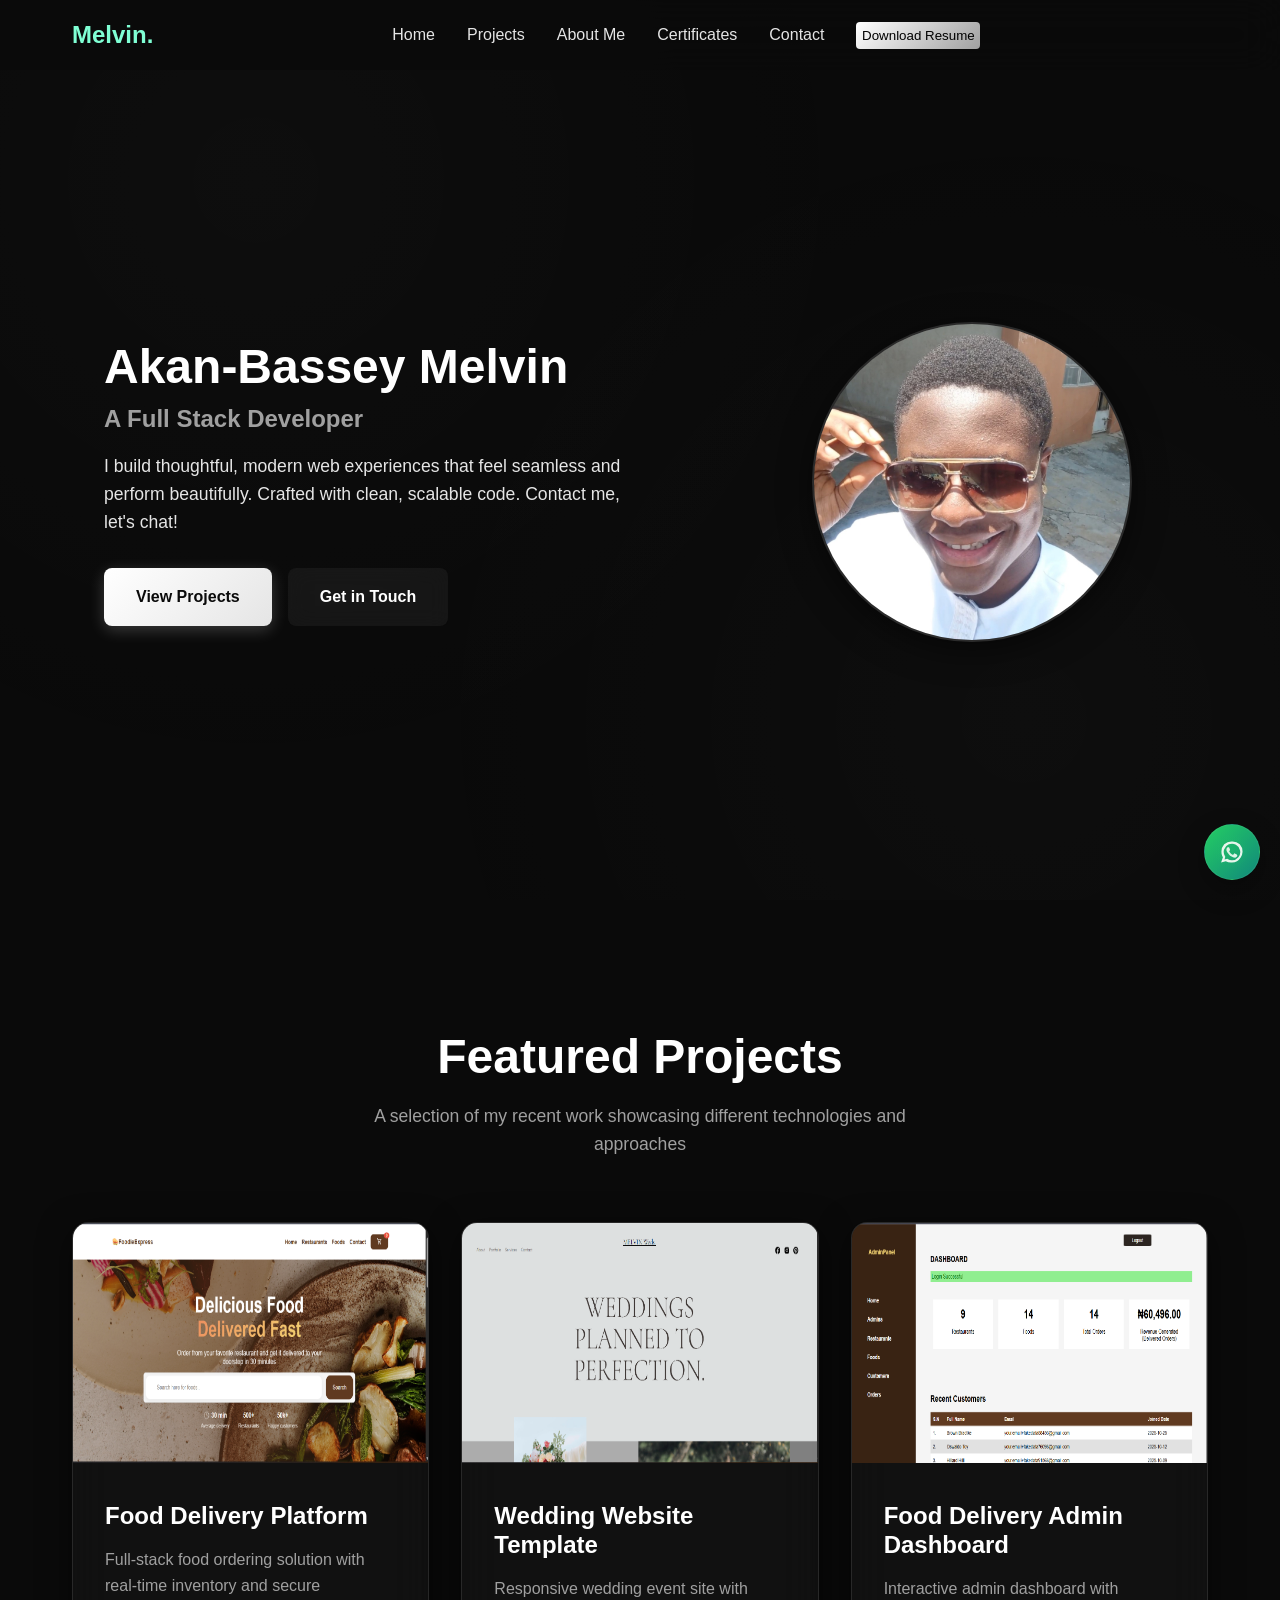
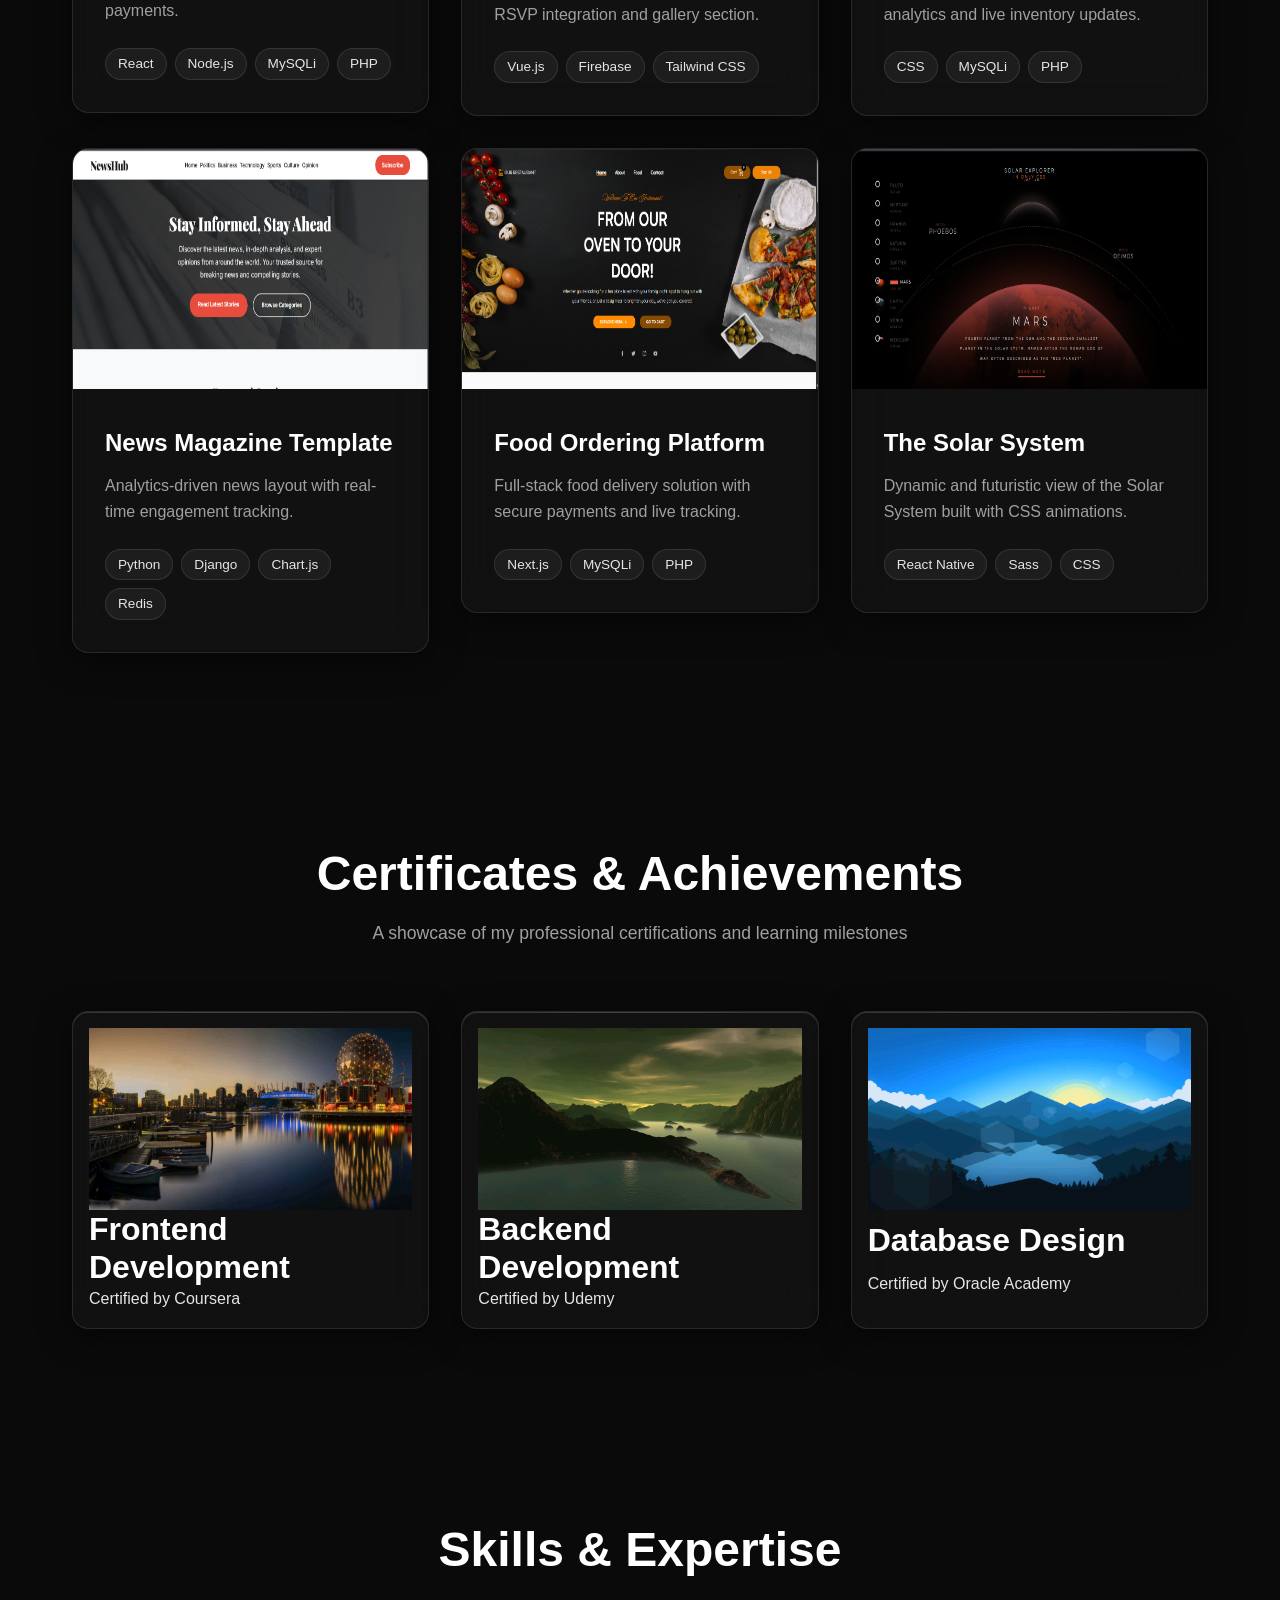
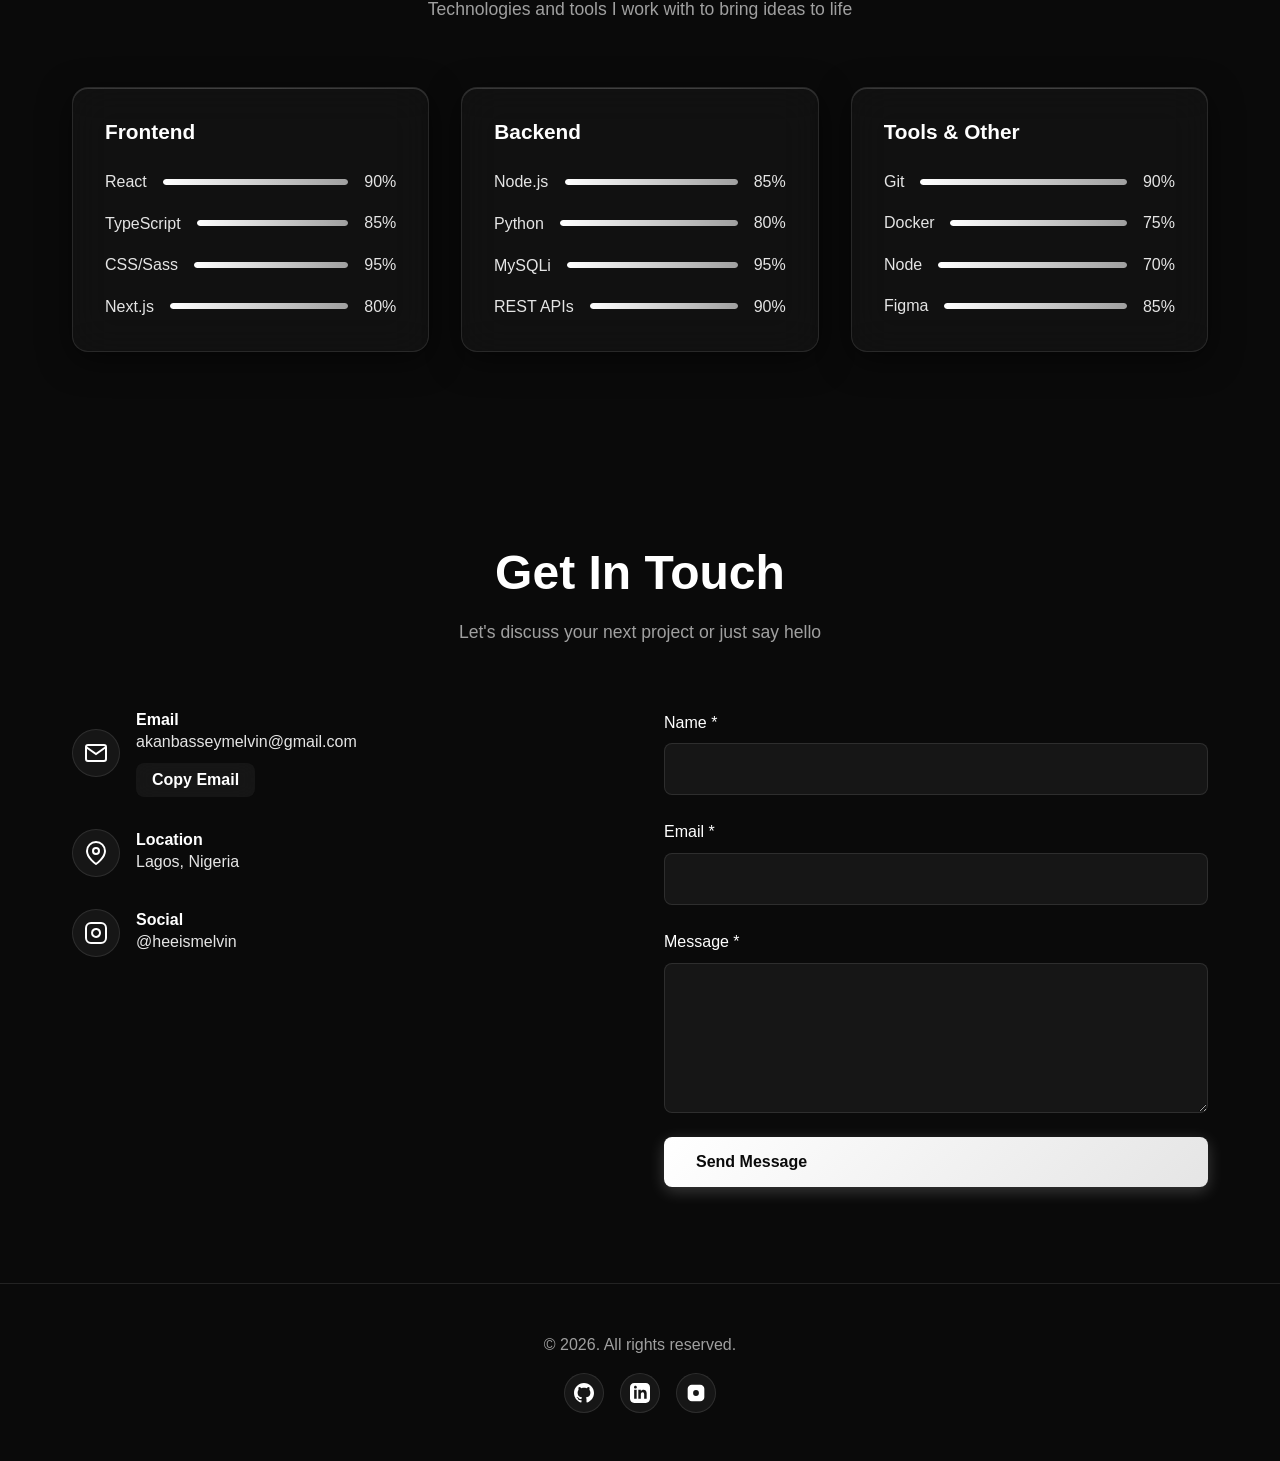
==== index.html @ b6417e21 "Add files via upload" ====
<!DOCTYPE html>
<html lang="en">
  <head>
    <meta charset="UTF-8" />
    <meta name="viewport" content="width=device-width, initial-scale=1.0" />
    <meta
      name="description"
      content="Portfolio of a creative developer specializing in modern web applications and user experiences"
    />
    <meta name="author" content="Your Name" />
    <title>Akan-Bassey Melvin - Portfolio</title>

    <link rel="shortcut icon" href="1761050801765.jpg" type="image/x-icon">
    <!-- SEO Meta Tags -->
    <meta property="og:title" content="Your Name - Portfolio" />
    <meta
      property="og:description"
      content="Portfolio of a creative developer specializing in modern web applications"
    />
    <meta property="og:type" content="website" />

    <!-- JSON-LD Structured Data -->
    <script type="application/ld+json">
      {
        "@context": "https://schema.org",
        "@type": "Person",
        "name": "Your Name",
        "jobTitle": "Full Stack Developer",
        "url": "",
        "sameAs": []
      }
    </script>
    <link rel="stylesheet" href="style.css" />
  </head>
  <body>
    <!-- ==================== HEADER ==================== -->
<header role="banner">
  <nav class="container" role="navigation" aria-label="Main navigation">
    <div class="logo">
      <span><a href="index.html">Melvin.</a></span>
    </div>

    <!-- Hamburger Icon -->
    <div class="hamburger" id="hamburger">
      <span></span>
      <span></span>
      <span></span>
    </div>

    <!-- Navigation Links -->
    <ul class="nav-links" id="navLinks">
      <li><a href="#home">Home</a></li>
      <li><a href="#projects">Projects</a></li>
      <li><a href="about-me.html">About Me</a></li>
      <li><a href="#certificates">Certificates</a></li>
      <li><a href="#contact">Contact</a></li>
      <li><button class="btn-resume">Download Resume</button></li>
    </ul>

    <!-- Overlay -->
    <div class="overlay" id="overlay"></div>
  </nav>
</header>

<!-- WhatsApp floating button -->
<a
  id="whatsapp-button"
  class="whatsapp-fab"
  href="https://wa.me/09018232175?text=Hello%20Mel!%20I%20found%20your%20portfolio%20and%20would%20like%20to%20chat."
  target="_blank"
  rel="noopener noreferrer"
  aria-label="Open WhatsApp chat"
>
  <!-- Inline WhatsApp SVG (keeps styling predictable) -->
  <svg viewBox="0 0 24 24" width="22" height="22" aria-hidden="true" focusable="false">
    <path fill="currentColor" d="M20.5 3.5A11.9 11.9 0 0012 .5 11.9 11.9 0 003.5 3.5 11.9 11.9 0 00.5 12c0 2.1.55 4.05 1.6 5.8L.1 23.5l5.1-1.35A11.9 11.9 0 0012 23.5a11.9 11.9 0 009.5-5.5A11.9 11.9 0 0023.5 12 11.9 11.9 0 0020.5 3.5zM12 21a9 9 0 01-4.75-1.34l-.34-.2-3.03.8.8-2.95-.2-.34A9 9 0 1112 21zm5.17-6.5c-.29-.15-1.73-.86-2-.96-.27-.1-.47-.15-.67.15-.2.29-.77.96-.95 1.16-.17.2-.34.22-.63.07-.29-.15-1.21-.45-2.3-1.4-.85-.76-1.43-1.7-1.6-1.99-.17-.29-.02-.44.13-.59.13-.13.29-.34.44-.51.14-.17.19-.29.29-.48.1-.19.03-.37-.02-.52-.05-.15-.67-1.62-.92-2.22-.24-.57-.48-.49-.67-.5l-.57-.01c-.19 0-.5.07-.77.37-.27.3-1.04 1.02-1.04 2.48 0 1.46 1.06 2.88 1.2 3.08.14.2 2.06 3.34 4.99 4.68 2.93 1.33 2.93.89 3.46.83.53-.06 1.73-.7 1.98-1.38.25-.68.25-1.26.18-1.38-.07-.12-.27-.19-.57-.34z"/>
  </svg>
</a>


<!-- ==================== STYLES ==================== -->


<!-- ==================== SCRIPT ==================== -->



    <!-- ==================== HERO SECTION ==================== -->
    <section id="home" class="hero">
      <div class="container">
        <div class="hero-content">
          <div class="hero-text">
            <h2>Akan-Bassey Melvin</h2>

            <!-- Animated multiple job titles -->
            <div class="tagline-box">
              <h2 class="tagline active">A Full Stack Developer</h2>
              <h2 class="tagline">A Frontend Engineer</h2>
              <h2 class="tagline">A UI/UX Designer</h2>
              <h2 class="tagline">A Tech Enthusiast</span>
            </div>

            <p>
              I build thoughtful, modern web experiences that feel seamless and perform beautifully. Crafted with clean, scalable code. Contact me, let's chat!
            </p>
            <div class="hero-cta">
              <a href="#projects" class="btn btn-primary">View Projects</a>
              <a href="#contact" class="btn btn-secondary">Get in Touch</a>
            </div>
          </div>

          <div class="hero-avatar">
            <div class="avatar-wrapper">
              <!-- Avatar placeholder SVG -->
              <img src="1761050801765.jpg" alt="">
            </div>
          </div>
        </div>
      </div>
    </section>

    <!-- ==================== PROJECTS SECTION ==================== -->
    <!-- ==================== PROJECTS SECTION ==================== -->
<section id="projects">
  <div class="container">
    <div class="section-header">
      <h2>Featured Projects</h2>
      <p>
        A selection of my recent work showcasing different technologies and approaches
      </p>
    </div>

    <div class="projects-grid">
      <!-- PROJECT 1 -->
      <a href="project.html?id=0" class="project-card-link">
        <div class="project-card glass-panel" data-project="0">
          <img src="pic/Screenshot (10).png" alt="Food Delivery Platform" />
          <div class="project-data">
            <h3>Food Delivery Platform</h3>
            <p>Full-stack food ordering solution with real-time inventory and secure payments.</p>
            <div class="project-tags">
              <span class="tag">React</span>
              <span class="tag">Node.js</span>
              <span class="tag">MySQLi</span>
              <span class="tag">PHP</span>
            </div>
          </div>
        </div>
      </a>

      <!-- PROJECT 2 -->
      <a href="project.html?id=1" class="project-card-link">
        <div class="project-card glass-panel" data-project="1">
          <img src="pic/Screenshot (13).png" alt="Wedding Website Template" />
          <div class="project-data">
            <h3>Wedding Website Template</h3>
            <p>Responsive wedding event site with RSVP integration and gallery section.</p>
            <div class="project-tags">
              <span class="tag">Vue.js</span>
              <span class="tag">Firebase</span>
              <span class="tag">Tailwind CSS</span>
            </div>
          </div>
          </div>
      </a>

      <!-- PROJECT 3 -->
      <a href="project.html?id=2" class="project-card-link">
        <div class="project-card glass-panel" data-project="2">
          <img src="pic/Screenshot (11).png" alt="Admin Dashboard" />
          <div class="project-data">
            <h3>Food Delivery Admin Dashboard</h3>
            <p>Interactive admin dashboard with analytics and live inventory updates.</p>
            <div class="project-tags">
              <span class="tag">CSS</span>
              <span class="tag">MySQLi</span>
              <span class="tag">PHP</span>
            </div>
          </div>
          </div>
      </a>

      <!-- PROJECT 4 -->
      <a href="project.html?id=3" class="project-card-link">
        <div class="project-card glass-panel" data-project="3">
          <img src="pic/Screenshot (12).png" alt="News Update Template" />
          <div class="project-data">
            <h3>News Magazine Template</h3>
            <p>Analytics-driven news layout with real-time engagement tracking.</p>
            <div class="project-tags">
              <span class="tag">Python</span>
              <span class="tag">Django</span>
              <span class="tag">Chart.js</span>
              <span class="tag">Redis</span>
            </div>
          </div>
          </div>
      </a>

      <!-- PROJECT 5 -->
      <a href="project.html?id=4" class="project-card-link">
        <div class="project-card glass-panel" data-project="4">
          <img src="pic/Screenshot (14).png" alt="Food Ordering Platform" />
          <div class="project-data">
            <h3>Food Ordering Platform</h3>
            <p>Full-stack food delivery solution with secure payments and live tracking.</p>
            <div class="project-tags">
              <span class="tag">Next.js</span>
              <span class="tag">MySQLi</span>
              <span class="tag">PHP</span>
            </div>
          </div>
          </div>
      </a>

      <!-- PROJECT 6 -->
      <a href="project.html?id=5" class="project-card-link">
        <div class="project-card glass-panel" data-project="5">
          <img src="pic/Screenshot (15).png" alt="The Solar System" />
          <div class="project-data">
            <h3>The Solar System</h3>
            <p>Dynamic and futuristic view of the Solar System built with CSS animations.</p>
            <div class="project-tags">
              <span class="tag">React Native</span>
              <span class="tag">Sass</span>
              <span class="tag">CSS</span>
            </div>
          </div>
        </div>
      </a>
    </div>
  </div>
</section>


<!-- ==================== CERTIFICATES SECTION ==================== -->
<section id="certificates">
  <div class="container">
    <div class="section-header">
      <h2>Certificates & Achievements</h2>
      <p>A showcase of my professional certifications and learning milestones</p>
    </div>

    <div class="certificates-grid">
      <!-- CERTIFICATE 1 -->
      <div class="certificate-card glass-panel">
        <img src="pic/8k-background-8ouj14dy27rdjdvf.jpg" alt="Frontend Development Certificate" class="certificate-img" />
        <h3>Frontend Development</h3>
        <p>Certified by Coursera</p>
      </div>

      <!-- CERTIFICATE 2 -->
      <div class="certificate-card glass-panel">
        <img src="pic/8k-background-xqkybqtgyfynj35s.jpg" alt="Backend Development Certificate" class="certificate-img" />
        <h3>Backend Development</h3>
        <p>Certified by Udemy</p>
      </div>

      <!-- CERTIFICATE 3 -->
      <div class="certificate-card glass-panel">
        <img src="pic/8k-minimalist-0l0ayss0kvg62rs1.jpg" alt="Database Design Certificate" class="certificate-img" />
        <h3>Database Design</h3>
        <p>Certified by Oracle Academy</p>
      </div>
    </div>
  </div>

  <!-- ==================== IMAGE MODAL ==================== -->
  <div id="certificate-modal" class="modal">
    <span class="close">&times;</span>
    <img class="modal-content" id="modal-img" />
  </div>
</section>


    <!-- ==================== SKILLS SECTION ==================== -->
    <section id="skills">
      <div class="container">
        <div class="section-header">
          <h2>Skills & Expertise</h2>
          <p>Technologies and tools I work with to bring ideas to life</p>
        </div>
        <div class="skills-grid">
          <!-- SKILLS DATA: Update these categories and items -->

          <div class="skill-category glass-panel">
            <h3>Frontend</h3>
            <div class="skill-list">
              <div class="skill-item">
                <span>React</span>
                <div class="skill-bar">
                  <div class="skill-progress" data-width="90"></div>
                </div>
                <span>90%</span>
              </div>
              <div class="skill-item">
                <span>TypeScript</span>
                <div class="skill-bar">
                  <div class="skill-progress" data-width="85"></div>
                </div>
                <span>85%</span>
              </div>
              <div class="skill-item">
                <span>CSS/Sass</span>
                <div class="skill-bar">
                  <div class="skill-progress" data-width="95"></div>
                </div>
                <span>95%</span>
              </div>
              <div class="skill-item">
                <span>Next.js</span>
                <div class="skill-bar">
                  <div class="skill-progress" data-width="80"></div>
                </div>
                <span>80%</span>
              </div>
            </div>
          </div>

          <div class="skill-category glass-panel">
            <h3>Backend</h3>
            <div class="skill-list">
              <div class="skill-item">
                <span>Node.js</span>
                <div class="skill-bar">
                  <div class="skill-progress" data-width="85"></div>
                </div>
                <span>85%</span>
              </div>
              <div class="skill-item">
                <span>Python</span>
                <div class="skill-bar">
                  <div class="skill-progress" data-width="80"></div>
                </div>
                <span>80%</span>
              </div>
              <div class="skill-item">
                <span>MySQLi</span>
                <div class="skill-bar">
                  <div class="skill-progress" data-width="95"></div>
                </div>
                <span>95%</span>
              </div>
              <div class="skill-item">
                <span>REST APIs</span>
                <div class="skill-bar">
                  <div class="skill-progress" data-width="90"></div>
                </div>
                <span>90%</span>
              </div>
            </div>
          </div>

          <div class="skill-category glass-panel">
            <h3>Tools & Other</h3>
            <div class="skill-list">
              <div class="skill-item">
                <span>Git</span>
                <div class="skill-bar">
                  <div class="skill-progress" data-width="90"></div>
                </div>
                <span>90%</span>
              </div>
              <div class="skill-item">
                <span>Docker</span>
                <div class="skill-bar">
                  <div class="skill-progress" data-width="75"></div>
                </div>
                <span>75%</span>
              </div>
              <div class="skill-item">
                <span>Node</span>
                <div class="skill-bar">
                  <div class="skill-progress" data-width="70"></div>
                </div>
                <span>70%</span>
              </div>
              <div class="skill-item">
                <span>Figma</span>
                <div class="skill-bar">
                  <div class="skill-progress" data-width="85"></div>
                </div>
                <span>85%</span>
              </div>
            </div>
          </div>
        </div>
      </div>
    </section>

    <!-- ==================== CONTACT SECTION ==================== -->
    <section id="contact">
      <div class="container">
        <div class="section-header">
          <h2>Get In Touch</h2>
          <p>Let's discuss your next project or just say hello</p>
        </div>
        <div class="contact-wrapper">
          <div class="contact-info">
            <div class="contact-item">
              <div class="contact-icon">
                <svg
                  width="24"
                  height="24"
                  viewBox="0 0 24 24"
                  fill="none"
                  stroke="white"
                  stroke-width="2"
                >
                  <path
                    d="M4 4h16c1.1 0 2 .9 2 2v12c0 1.1-.9 2-2 2H4c-1.1 0-2-.9-2-2V6c0-1.1.9-2 2-2z"
                  ></path>
                  <polyline points="22,6 12,13 2,6"></polyline>
                </svg>
              </div>
              <div>
                <h4>Email</h4>
                <p id="emailDisplay">akanbasseymelvin@gmail.com</p>
                <button
                  class="btn btn-secondary"
                  onclick="copyEmail()"
                  style="margin-top: 0.5rem; padding: 0.5rem 1rem"
                >
                  Copy Email
                </button>
              </div>
            </div>

            <div class="contact-item">
              <div class="contact-icon">
                <svg
                  width="24"
                  height="24"
                  viewBox="0 0 24 24"
                  fill="none"
                  stroke="white"
                  stroke-width="2"
                >
                  <path
                    d="M21 10c0 7-9 13-9 13s-9-6-9-13a9 9 0 0 1 18 0z"
                  ></path>
                  <circle cx="12" cy="10" r="3"></circle>
                </svg>
              </div>
              <div>
                <h4>Location</h4>
                <p>Lagos, Nigeria</p>
              </div>
            </div>

            <div class="contact-item">
              <div class="contact-icon">
                <svg
                  width="24"
                  height="24"
                  viewBox="0 0 24 24"
                  fill="none"
                  stroke="white"
                  stroke-width="2"
                >
                  <rect x="2" y="2" width="20" height="20" rx="5" ry="5"></rect>
                  <path
                    d="M16 11.37A4 4 0 1 1 12.63 8 4 4 0 0 1 16 11.37z"
                  ></path>
                  <line x1="17.5" y1="6.5" x2="17.51" y2="6.5"></line>
                </svg>
              </div>
              <a href="https://www.instagram.com/heeismelvin/">
                <div>
                <h4>Social</h4>
                <p>@heeismelvin</p>
              </div>
              </a>
              
            </div>
          </div>

          <form class="contact-form" id="contactForm" novalidate>
            <div class="form-group">
              <label for="name">Name *</label>
              <input
                type="text"
                id="name"
                name="name"
                required
                aria-required="true"
              />
              <span class="form-error">Please enter your name</span>
            </div>

            <div class="form-group">
              <label for="email">Email *</label>
              <input
                type="email"
                id="email"
                name="email"
                required
                aria-required="true"
              />
              <span class="form-error">Please enter a valid email</span>
            </div>

            <div class="form-group">
              <label for="message">Message *</label>
              <textarea
                id="message"
                name="message"
                required
                aria-required="true"
              ></textarea>
              <span class="form-error">Please enter a message</span>
            </div>

            <div class="form-success" id="formSuccess">
              Thank you for your message! I'll get back to you soon.
            </div>

            <button type="submit" class="btn btn-primary">Send Message</button>
          </form>
        </div>
      </div>
    </section>

    <!-- ==================== FOOTER ==================== -->
    <footer role="contentinfo">
      <div class="container">
        <p>
          &copy; <span id="currentYear"></span>. All rights reserved.
        </p>
        <ul class="social-links">
          <li>
            <a
              href="https://github.com/akanbasseymelvin"
              target="_blank"
              rel="noopener noreferrer"
              aria-label="GitHub"
            >
              <svg width="20" height="20" viewBox="0 0 24 24" fill="white">
                <path
                  d="M12 0c-6.626 0-12 5.373-12 12 0 5.302 3.438 9.8 8.207 11.387.599.111.793-.261.793-.577v-2.234c-3.338.726-4.033-1.416-4.033-1.416-.546-1.387-1.333-1.756-1.333-1.756-1.089-.745.083-.729.083-.729 1.205.084 1.839 1.237 1.839 1.237 1.07 1.834 2.807 1.304 3.492.997.107-.775.418-1.305.762-1.604-2.665-.305-5.467-1.334-5.467-5.931 0-1.311.469-2.381 1.236-3.221-.124-.303-.535-1.524.117-3.176 0 0 1.008-.322 3.301 1.23.957-.266 1.983-.399 3.003-.404 1.02.005 2.047.138 3.006.404 2.291-1.552 3.297-1.23 3.297-1.23.653 1.653.242 2.874.118 3.176.77.84 1.235 1.911 1.235 3.221 0 4.609-2.807 5.624-5.479 5.921.43.372.823 1.102.823 2.222v3.293c0 .319.192.694.801.576 4.765-1.589 8.199-6.086 8.199-11.386 0-6.627-5.373-12-12-12z"
                />
              </svg>
            </a>
          </li>
          <li>
            <a
              href="https://www.linkedin.com/in/melvin-akan-bassey-458873300/"
              target="_blank"
              rel="noopener noreferrer"
              aria-label="LinkedIn"
            >
              <svg width="20" height="20" viewBox="0 0 24 24" fill="white">
                <path
                  d="M19 0h-14c-2.761 0-5 2.239-5 5v14c0 2.761 2.239 5 5 5h14c2.762 0 5-2.239 5-5v-14c0-2.761-2.238-5-5-5zm-11 19h-3v-11h3v11zm-1.5-12.268c-.966 0-1.75-.79-1.75-1.764s.784-1.764 1.75-1.764 1.75.79 1.75 1.764-.783 1.764-1.75 1.764zm13.5 12.268h-3v-5.604c0-3.368-4-3.113-4 0v5.604h-3v-11h3v1.765c1.396-2.586 7-2.777 7 2.476v6.759z"
                />
              </svg>
            </a>
          </li>
          <li>
            <a
              href="https://www.instagram.com/heeismelvin/"
              target="_blank"
              rel="noopener noreferrer"
              aria-label="Twitter"
            >
              <svg width="20" height="20" viewBox="0 0 24 24" fill="white" xmlns="http://www.w3.org/2000/svg" aria-hidden="true" role="img">
  <path d="M7 2h10a5 5 0 015 5v10a5 5 0 01-5 5H7a5 5 0 01-5-5V7a5 5 0 015-5zm5 6.5a3.5 3.5 0 100 7 3.5 3.5 0 000-7zm4.75-3.25a.875.875 0 11-1.75 0 .875.875 0 011.75 0z"/>
</svg>

            </a>
          </li>
        </ul>
      </div>
    </footer>

    <script src="script.js"></script>

    <!--
  ============================================
  QA CHECKLIST
  ============================================
  
  ✓ Accessibility Testing:
    - [ ] Navigate entire site using only keyboard (Tab, Enter, Escape)
    - [ ] Verify all interactive elements have visible focus outlines
    - [ ] Test with screen reader (check aria attributes)
    - [ ] Verify color contrast meets WCAG standards
  
  ✓ Responsive Testing:
    - [ ] Test on desktop (1920px, 1440px, 1024px)
    - [ ] Test on tablet (768px, 820px)
    - [ ] Test on mobile (375px, 414px)
    - [ ] Verify all text is readable on small screens
    - [ ] Check that all buttons/links are tappable (min 44x44px)
  
  ✓ Functionality Testing:
    - [ ] Click all navigation links (smooth scroll works)
    - [ ] Open project modals (keyboard and mouse)
    - [ ] Close modals (X button, outside click, ESC key)
    - [ ] Submit contact form (with valid and invalid data)
    - [ ] Copy email button works
    - [ ] Verify no console errors
  
  ✓ Performance:
    - [ ] Page loads without external requests
    - [ ] No layout shift on load
    - [ ] Animations respect prefers-reduced-motion
  
  ============================================
  --></body>
</html>
---- style.css ----
/* ==================== CSS VARIABLES ==================== */
:root {
  --bg: #0a0a0a;
  --bg-elevated: #121212;
  --panel: rgba(255, 255, 255, 0.03);
  --panel-hover: rgba(255, 255, 255, 0.06);
  --white: #ffffff;
  --white-muted: #e5e5e5;
  --muted: #a0a0a0;
  --border: rgba(255, 255, 255, 0.1);
  --glass: rgba(255, 255, 255, 0.05);
  --gloss: rgba(255, 255, 255, 0.15);
  --shadow: rgba(0, 0, 0, 0.5);
  --radius: 16px;
  --radius-sm: 8px;
  --transition: 0.3s cubic-bezier(0.4, 0, 0.2, 1);
  --font-stack: -apple-system, BlinkMacSystemFont, "Segoe UI", Roboto,
    "Helvetica Neue", Arial, sans-serif;
}

.btn-resume {
  padding: 5%;
  white-space: nowrap;
  border-radius: 4px;
  background: linear-gradient(135deg, var(--white) 0%, var(--muted) 100%);
  border: none;
  cursor: pointer;
  transition: 0.3s;
}

.btn-resume:hover {
  transform: translateY(-2px);
  box-shadow: 0 6px 24px rgba(255, 255, 255, 0.3);
}

/* WhatsApp Floating Button (uses site variables where possible) */
.whatsapp-fab {
  --size: 56px;
  position: fixed;
  right: 1.25rem;
  bottom: 1.25rem;
  width: var(--size);
  height: var(--size);
  display: inline-grid;
  place-items: center;
  background: linear-gradient(135deg, #25D366 0%, #128C7E 100%);
  color: #fff;
  border-radius: 50%;
  box-shadow: 0 10px 30px rgba(0,0,0,0.35);
  z-index: 1100;
  text-decoration: none;
  transform: translateY(0);
  transition: transform 200ms var(--transition), box-shadow 200ms var(--transition), opacity 200ms var(--transition);
  opacity: 0.98;
  border: 1px solid rgba(255,255,255,0.06);
  backdrop-filter: blur(6px);
}

/* Slight lift on hover/focus */
.whatsapp-fab:hover,
.whatsapp-fab:focus {
  transform: translateY(-6px);
  box-shadow: 0 18px 40px rgba(0,0,0,0.45);
  outline: none;
}

/* SVG inherits color */
.whatsapp-fab svg { color: white; display: block; }

/* Pulse animation to draw attention (respects reduced motion) */
@media (prefers-reduced-motion: no-preference) {
  .whatsapp-fab::after {
    content: "";
    position: absolute;
    left: 50%;
    top: 50%;
    width: calc(var(--size) * 0.9);
    height: calc(var(--size) * 0.9);
    transform: translate(-50%, -50%);
    border-radius: 50%;
    background: radial-gradient(circle, rgba(37,211,102,0.18) 0%, transparent 50%);
    animation: whatsapp-pulse 2.4s ease-out infinite;
    pointer-events: none;
  }

  @keyframes whatsapp-pulse {
    0% { transform: translate(-50%, -50%) scale(0.7); opacity: 0.9; }
    60% { transform: translate(-50%, -50%) scale(1.15); opacity: 0.08; }
    100% { transform: translate(-50%, -50%) scale(1.4); opacity: 0; }
  }
}

/* Accessible focus ring */
.whatsapp-fab:focus {
  box-shadow: 0 0 0 4px rgba(18,140,126,0.12), 0 10px 30px rgba(0,0,0,0.35);
}

/* Hide on very small screens (optional) */
@media (max-width: 340px) {
  .whatsapp-fab { display: none; }
}


/* ==================== RESET & BASE ==================== */
* {
  margin: 0;
  padding: 0;
  box-sizing: border-box;
}

html {
  scroll-behavior: smooth;
  font-size: 16px;
}

@media (prefers-reduced-motion: reduce) {
  html {
    scroll-behavior: auto;
  }
  * {
    animation-duration: 0.01ms !important;
    transition-duration: 0.01ms !important;
  }
}

body {
  font-family: var(--font-stack);
  background: var(--bg);
  color: var(--white-muted);
  line-height: 1.6;
  overflow-x: hidden;
  position: relative;
}

/* Subtle background gradient for depth */
body::before {
  content: "";
  position: fixed;
  top: 0;
  left: 0;
  width: 100%;
  height: 100%;
  background: radial-gradient(
      circle at 20% 20%,
      rgba(255, 255, 255, 0.02) 0%,
      transparent 50%
    ),
    radial-gradient(
      circle at 80% 80%,
      rgba(255, 255, 255, 0.02) 0%,
      transparent 50%
    );
  pointer-events: none;
  z-index: 0;
}

/* ==================== TYPOGRAPHY ==================== */
h1,
h2,
h3,
h4,
h5,
h6 {
  color: var(--white);
  font-weight: 700;
  line-height: 1.2;
}

h1 {
  font-size: clamp(2.5rem, 5vw, 4rem);
}
h2 {
  font-size: clamp(2rem, 4vw, 3rem);
}
h3 {
  font-size: clamp(1.5rem, 3vw, 2rem);
}

a {
  color: inherit;
  text-decoration: none;
  transition: var(--transition);
}

/* ==================== LAYOUT CONTAINER ==================== */
.container {
  max-width: 1200px;
  margin: 0 auto;
  padding: 0 2rem;
  position: relative;
  z-index: 1;
}

@media (max-width: 768px) {
  .container {
    padding: 0 1.5rem;
  }
}

/* ==================== GLASSMORPHIC PANEL ==================== */
.glass-panel {
  background: var(--panel);
  backdrop-filter: blur(20px);
  border: 1px solid var(--border);
  border-radius: var(--radius);
  box-shadow: 0 8px 32px var(--shadow), inset 0 1px 0 var(--gloss);
  position: relative;
  overflow: hidden;
}

/* Glossy top highlight */
.glass-panel::before {
  content: "";
  position: absolute;
  top: 0;
  left: 0;
  right: 0;
  height: 1px;
  background: linear-gradient(90deg, transparent, var(--gloss), transparent);
  opacity: 0.5;
}

.glass-panel:hover {
  background: var(--panel-hover);
  transform: translateY(-2px);
  transition: var(--transition);
}

/* ==================== HEADER & NAVIGATION ==================== */
header {
  position: fixed;
  top: 0;
  left: 0;
  right: 0;
  z-index: 100;
  background: rgba(10, 10, 10, 0.8);
  backdrop-filter: blur(20px);
  padding: 1rem 0;
}

nav {
  display: flex;
  justify-content: space-between;
  align-items: center;
}

/* HAMBURGER */
.hamburger {
  display: none;
  flex-direction: column;
  gap: 5px;
  cursor: pointer;
  z-index: 1101;
}

.hamburger span {
  width: 25px;
  height: 3px;
  background: var(--white);
  transition: all 0.3s ease;
}

/* ======== MOBILE STYLES ======== */
@media (max-width: 768px) {
  .hamburger {
    display: flex;
  }

  .nav-links {
    position: fixed;
    top: 0;
    right: -100%;
    width: 250px;
    height: 100vh;
    background: rgba(0, 0, 0, 0.95);
    flex-direction: column;
    justify-content: center;
    align-items: center;
    gap: 2em;
    transition: right 0.4s ease;
    z-index: 1100;
  }

  .nav-links.active {
    right: 0;
  }

  /* Animate hamburger into X */
  .hamburger.active span:nth-child(1) {
    transform: rotate(45deg) translate(5px, 6px);
  }

  .hamburger.active span:nth-child(2) {
    opacity: 0;
  }

  .hamburger.active span:nth-child(3) {
    transform: rotate(-45deg) translate(5px, -6px);
  }

  /* Overlay */
  .overlay {
    position: fixed;
    top: 0;
    left: 0;
    width: 100vw;
    height: 100vh;
    background: rgba(0, 0, 0, 0.5);
    opacity: 0;
    visibility: hidden;
    transition: opacity 0.3s ease, visibility 0.3s ease;
    z-index: 1000;
  }

  .overlay.active {
    opacity: 1;
    visibility: visible;
  }
}

.logo {
  font-size: 1.5rem;
  font-weight: 700;
  color: aquamarine;
  display: flex;
  align-items: center;
  gap: 0.5rem;
}

.nav-links {
  display: flex;
  gap: 2rem;
  list-style: none;
}

.nav-links a {
  color: var(--white-muted);
  font-weight: 500;
  position: relative;
  padding: 0.5rem 0;
}

.nav-links a::after {
  content: "";
  position: absolute;
  bottom: 0;
  left: 0;
  width: 0;
  height: 2px;
  background: var(--white);
  transition: width var(--transition);
}

.nav-links a:hover,
.nav-links a:focus {
  color: var(--white);
  outline: none;
}

.nav-links a:hover::after,
.nav-links a:focus::after {
  width: 100%;
}

@media (max-width: 768px) {
  .nav-links {
    gap: 1rem;
    font-size: 0.9rem;
  }
}

/* ==================== HERO SECTION ==================== */
.hero {
  min-height: 100vh;
  display: flex;
  align-items: center;
  padding: 4rem 0;
  margin-top: 2rem;
  margin-left: 4rem;
}

/* <!-- Styles for animated tagline --> */
.tagline-box {
  position: relative;
  height: 2rem;
  overflow: hidden;
  font-size: 1.5rem;
  font-weight: 500;
  margin: 0.4em 0;
  margin-bottom: 0.6em;
  color: #00d4ff; /* You can adjust color */
}

.tagline {
  position: absolute;
  opacity: 0;
  transform: translateY(15px);
  transition: opacity 0.6s ease, transform 0.6s ease;
}

.tagline.active {
  opacity: 1;
  transform: translateY(0);
}

.hero-content {
  display: grid;
  grid-template-columns: 1fr 1fr;
  gap: 4rem;
  align-items: center;
}

@media (max-width: 768px) {
  .hero {
    margin-top: 4rem;
    margin-left: 0;
  }
  .hero-content {
    grid-template-columns: 1fr;
    gap: 2rem;
    text-align: center;
  }

  .tagline-box {
    text-align: center;
    display: flex;
    justify-content: center;
  }
}

.hero-text h1 {
  margin-bottom: 1rem;
  background: linear-gradient(135deg, var(--white) 0%, var(--muted) 100%);
  -webkit-background-clip: text;
  -webkit-text-fill-color: transparent;
  background-clip: text;
}

.hero-text .tagline {
  font-size: 1.5rem;
  color: var(--muted);
  margin-bottom: 1.5rem;
}

.hero-text p {
  font-size: 1.1rem;
  margin-bottom: 2rem;
  color: var(--white-muted);
}

.hero-cta {
  display: flex;
  gap: 1rem;
  flex-wrap: wrap;
}

@media (max-width: 768px) {
  .hero-cta {
    justify-content: center;
  }
}

.btn {
  padding: 1rem 2rem;
  border-radius: var(--radius-sm);
  font-weight: 600;
  cursor: pointer;
  transition: var(--transition);
  border: none;
  font-size: 1rem;
  display: inline-flex;
  align-items: center;
  gap: 0.5rem;
  text-align: center;
  position: relative;
  overflow: hidden;
}

.btn-primary {
  background: linear-gradient(135deg, var(--white) 0%, var(--white-muted) 100%);
  color: var(--bg);
  box-shadow: 0 4px 16px rgba(255, 255, 255, 0.2);
}

.btn-primary:hover,
.btn-primary:focus {
  transform: translateY(-2px);
  box-shadow: 0 6px 24px rgba(255, 255, 255, 0.3);
}

.btn-primary:active {
  transform: translateY(0);
}

.btn-secondary {
  background: var(--glass);
  color: var(--white);
  backdrop-filter: blur(10px);
}

.btn-secondary:hover,
.btn-secondary:focus {
  background: var(--glass);
}

/* Avatar with glossy effect */
.hero-avatar {
  position: relative;
  display: flex;
  justify-content: center;
}

.avatar-wrapper {
  position: relative;
  width: 320px;
  height: 320px;
  border-radius: 50%;
  overflow: hidden;
  border: 2px solid var(--border);
  box-shadow: 0 8px 32px var(--shadow), inset 0 2px 0 var(--gloss);
  background: var(--panel);
}

@media (max-width: 768px) {
  .avatar-wrapper {
    width: 240px;
    height: 240px;
  }
}

/* Glossy top highlight on avatar */
.avatar-wrapper::before {
  content: "";
  position: absolute;
  top: 0;
  left: 10%;
  right: 10%;
  height: 40%;
  background: linear-gradient(
    180deg,
    rgba(255, 255, 255, 0.2) 0%,
    transparent 100%
  );
  border-radius: 50%;
  pointer-events: none;
  z-index: 1;
}

.avatar-wrapper img,
.avatar-wrapper svg {
  width: 100%;
  height: 100%;
  object-fit: cover;
}

/* ==================== SECTION SPACING ==================== */
section {
  padding: 6rem 0;
  position: relative;
}

@media (max-width: 768px) {
  section {
    padding: 4rem 0;
  }

  .projects-pic-hero {
    display: flex;
    flex-direction: column;
    align-items: center;

    img {
      width: 90% !important;
    }

    
  }

  .nav-btn {
    display: flex;
    flex-direction: column;
    gap: 1rem;
    align-items: center;

    a {
      width: 100%;
    }
  }
}

.section-header {
  text-align: center;
  margin-bottom: 4rem;
}

.section-header h2 {
  margin-bottom: 1rem;
}

.section-header p {
  color: var(--muted);
  font-size: 1.1rem;
  max-width: 600px;
  margin: 0 auto;
}

/* ==================== PROJECTS SECTION ==================== */
.projects-grid {
  display: grid;
  grid-template-columns: repeat(auto-fit, minmax(300px, 1fr));
  gap: 2rem;
}

.project-data, .certificate-card {
  cursor: pointer;
  padding: 2rem;
  transition: var(--transition);
}

.project-card {
  img {
    height: 15rem;
    width: 100%;
  }
}

.certificate-card {
  padding: 1rem;
  display: flex;
  flex-direction: column;
  gap: 4%;
}

.project-card:focus {
  outline: 2px solid var(--white);
  outline-offset: 4px;
}

.project-card h3 {
  margin-bottom: 1rem;
  font-size: 1.5rem;
}

.project-card p {
  color: var(--muted);
  margin-bottom: 1.5rem;
}

.project-tags {
  display: flex;
  flex-wrap: wrap;
  gap: 0.5rem;
}

.tag {
  padding: 0.25rem 0.75rem;
  background: var(--glass);
  border: 1px solid var(--border);
  border-radius: 20px;
  font-size: 0.85rem;
  color: var(--white-muted);
}

.certificates-grid {
  display: grid;
  grid-template-columns: repeat(auto-fit, minmax(300px, 1fr));
  gap: 2rem;
}

/* ==================== MODAL ==================== */
.modal {
  display: none;
  position: fixed;
  top: 0;
  left: 0;
  width: 100%;
  height: 100%;
  background: rgba(0, 0, 0, 0.8);
  backdrop-filter: blur(8px);
  z-index: 1000;
  padding: 2rem;
  overflow-y: auto;
  align-items: center;
  justify-content: center;
}

.modal.active {
  display: flex;
}

.modal-content {
  max-width: 800px;
  width: 100%;
  background: var(--bg-elevated);
  border: 1px solid var(--border);
  border-radius: var(--radius);
  padding: 3rem;
  position: relative;
  box-shadow: 0 16px 64px var(--shadow);
  animation: modalSlideIn 0.3s ease-out;
}

@keyframes modalSlideIn {
  from {
    opacity: 0;
    transform: translateY(20px) scale(0.95);
  }
  to {
    opacity: 1;
    transform: translateY(0) scale(1);
  }
}

@media (max-width: 768px) {
  .modal-content {
    padding: 2rem;
  }
}

.modal-close {
  position: absolute;
  top: 1rem;
  right: 1rem;
  background: var(--glass);
  border: 1px solid var(--border);
  border-radius: 50%;
  width: 40px;
  height: 40px;
  display: flex;
  align-items: center;
  justify-content: center;
  cursor: pointer;
  color: var(--white);
  font-size: 1.5rem;
  transition: var(--transition);
}

.modal-close:hover,
.modal-close:focus {
  background: var(--panel-hover);
  transform: rotate(90deg);
  outline: 2px solid var(--border);
}

.modal-header h3 {
  margin-bottom: 1rem;
  font-size: 2rem;
}

.modal-body {
  margin: 2rem 0;
  color: var(--white-muted);
  line-height: 1.8;
}

.modal-footer {
  display: flex;
  gap: 1rem;
  flex-wrap: wrap;
}

/* ==================== SKILLS SECTION ==================== */
.skills-grid {
  display: grid;
  grid-template-columns: repeat(auto-fit, minmax(250px, 1fr));
  gap: 2rem;
}

.skill-category {
  padding: 2rem;
}

.skill-category h3 {
  margin-bottom: 1.5rem;
  font-size: 1.3rem;
}

.skill-list {
  display: flex;
  flex-direction: column;
  gap: 1rem;
}

.skill-item {
  display: flex;
  justify-content: space-between;
  align-items: center;
  color: var(--white-muted);
}

.skill-bar {
  flex: 1;
  height: 6px;
  background: var(--glass);
  border-radius: 10px;
  margin: 0 1rem;
  overflow: hidden;
  position: relative;
}

.skill-progress {
  height: 100%;
  background: linear-gradient(90deg, var(--white) 0%, var(--muted) 100%);
  border-radius: 10px;
  transition: width 1s ease-out;
  box-shadow: 0 0 10px rgba(255, 255, 255, 0.3);
}

/* ==================== CONTACT SECTION ==================== */
.contact-wrapper {
  display: grid;
  grid-template-columns: 1fr 1fr;
  gap: 3rem;
}

@media (max-width: 768px) {
  .contact-wrapper {
    grid-template-columns: 1fr;
  }
}

.contact-info {
  display: flex;
  flex-direction: column;
  gap: 2rem;
}

.contact-item {
  display: flex;
  align-items: center;
  gap: 1rem;
}

.contact-icon {
  width: 48px;
  height: 48px;
  background: var(--glass);
  border: 1px solid var(--border);
  border-radius: 50%;
  display: flex;
  align-items: center;
  justify-content: center;
  flex-shrink: 0;
}

.contact-form {
  display: flex;
  flex-direction: column;
  gap: 1.5rem;
}

.form-group {
  display: flex;
  flex-direction: column;
  gap: 0.5rem;
}

.form-group label {
  color: var(--white);
  font-weight: 500;
}

.form-group input,
.form-group textarea {
  background: var(--glass);
  border: 1px solid var(--border);
  border-radius: var(--radius-sm);
  padding: 1rem;
  color: var(--white);
  font-family: var(--font-stack);
  font-size: 1rem;
  transition: var(--transition);
}

.form-group input:focus,
.form-group textarea:focus {
  outline: none;
  border-color: var(--gloss);
  background: var(--panel-hover);
  box-shadow: 0 0 0 3px rgba(255, 255, 255, 0.1);
}

.form-group textarea {
  resize: vertical;
  min-height: 150px;
}

.form-error {
  color: #ff6b6b;
  font-size: 0.875rem;
  display: none;
}

.form-group.error .form-error {
  display: block;
}

.form-group.error input,
.form-group.error textarea {
  border-color: #ff6b6b;
}

.form-success {
  padding: 1rem;
  background: rgba(76, 175, 80, 0.1);
  border: 1px solid rgba(76, 175, 80, 0.3);
  border-radius: var(--radius-sm);
  color: #90ee90;
  display: none;
}

.form-success.show {
  display: block;
}

/* ==================== FOOTER ==================== */
footer {
  border-top: 1px solid var(--border);
  padding: 3rem 0;
  text-align: center;
  color: var(--muted);
}

footer p {
  margin-bottom: 1rem;
}

.social-links {
  display: flex;
  justify-content: center;
  gap: 1rem;
  list-style: none;
  margin-top: 1rem;
}

.social-links a {
  width: 40px;
  height: 40px;
  background: var(--glass);
  border: 1px solid var(--border);
  border-radius: 50%;
  display: flex;
  align-items: center;
  justify-content: center;
  transition: var(--transition);
}

.social-links a:hover,
.social-links a:focus {
  background: var(--panel-hover);
  transform: translateY(-2px);
  outline: 2px solid var(--border);
}

/* ==================== UTILITIES ==================== */
.sr-only {
  position: absolute;
  width: 1px;
  height: 1px;
  padding: 0;
  margin: -1px;
  overflow: hidden;
  clip: rect(0, 0, 0, 0);
  white-space: nowrap;
  border-width: 0;
}

/* Loading animation for skill bars */
@keyframes skillLoad {
  from {
    width: 0;
  }
}

.skill-progress {
  animation: skillLoad 1.5s ease-out;
}
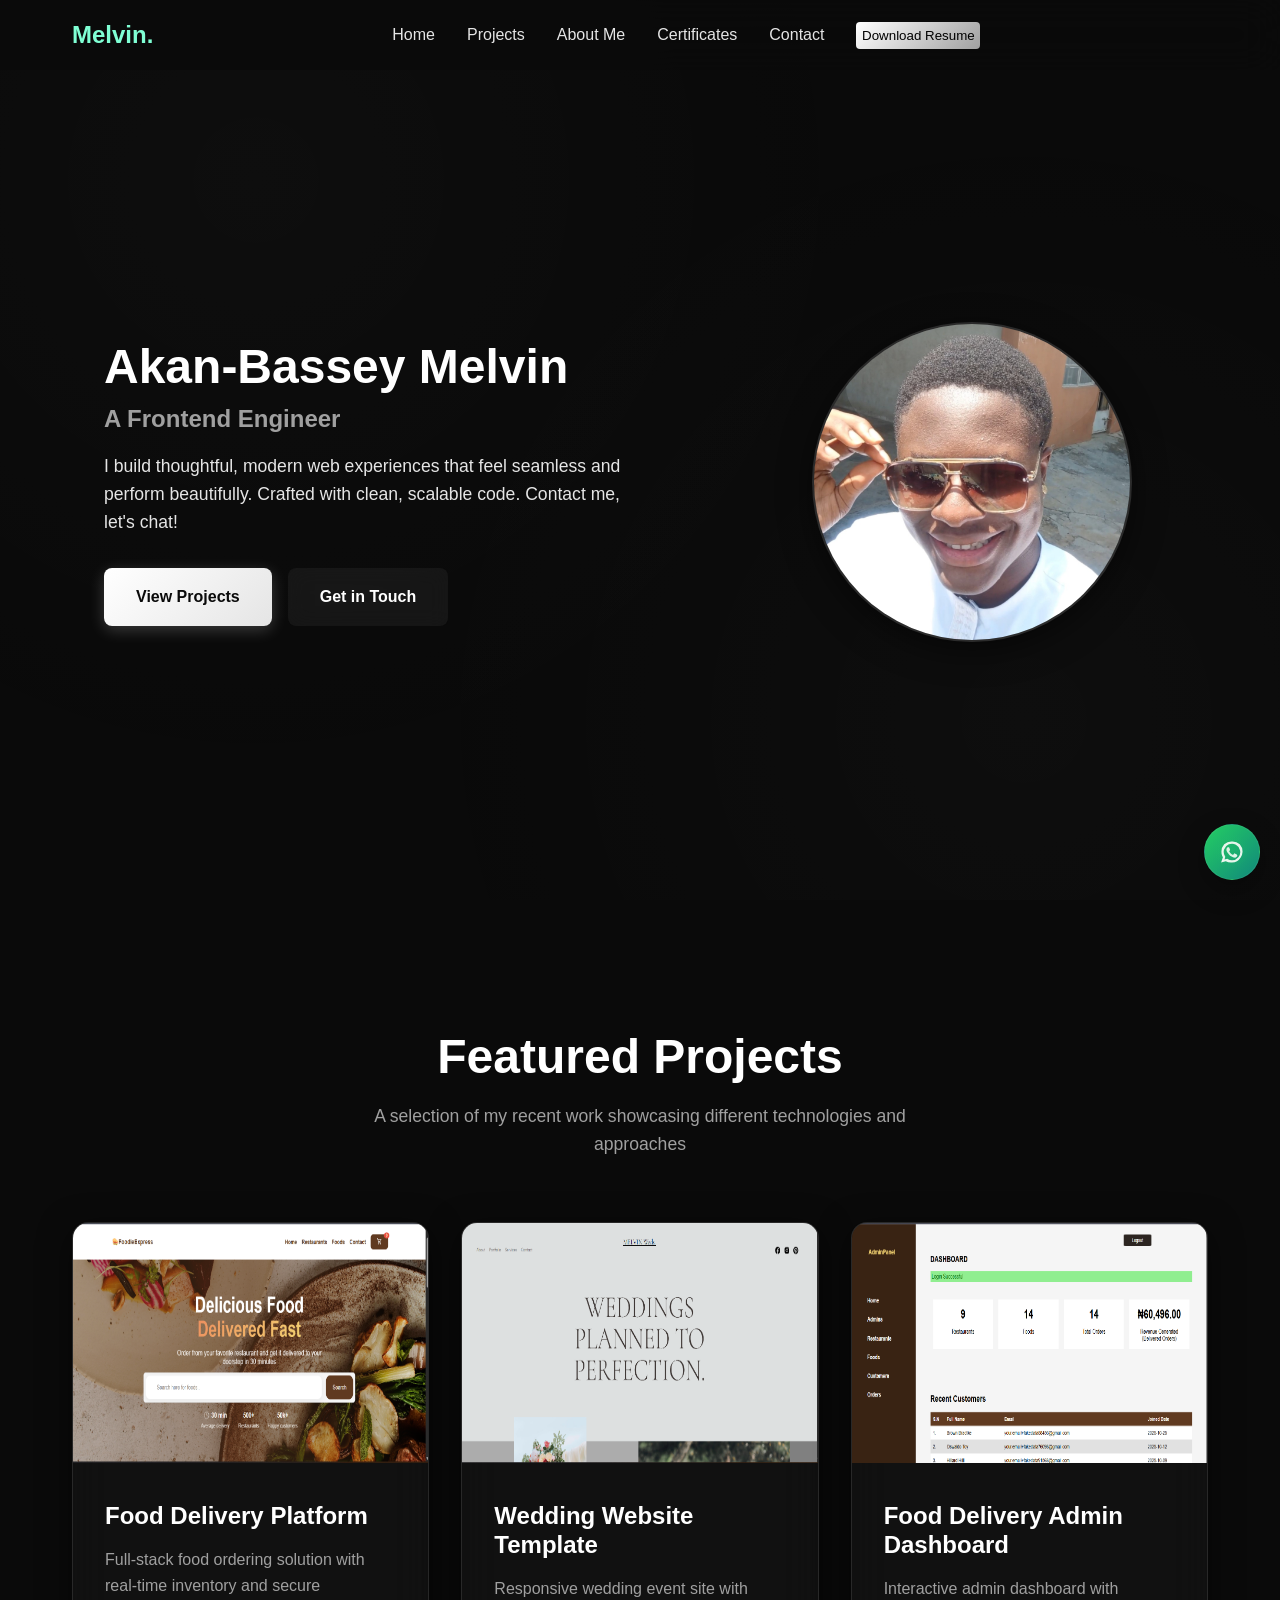
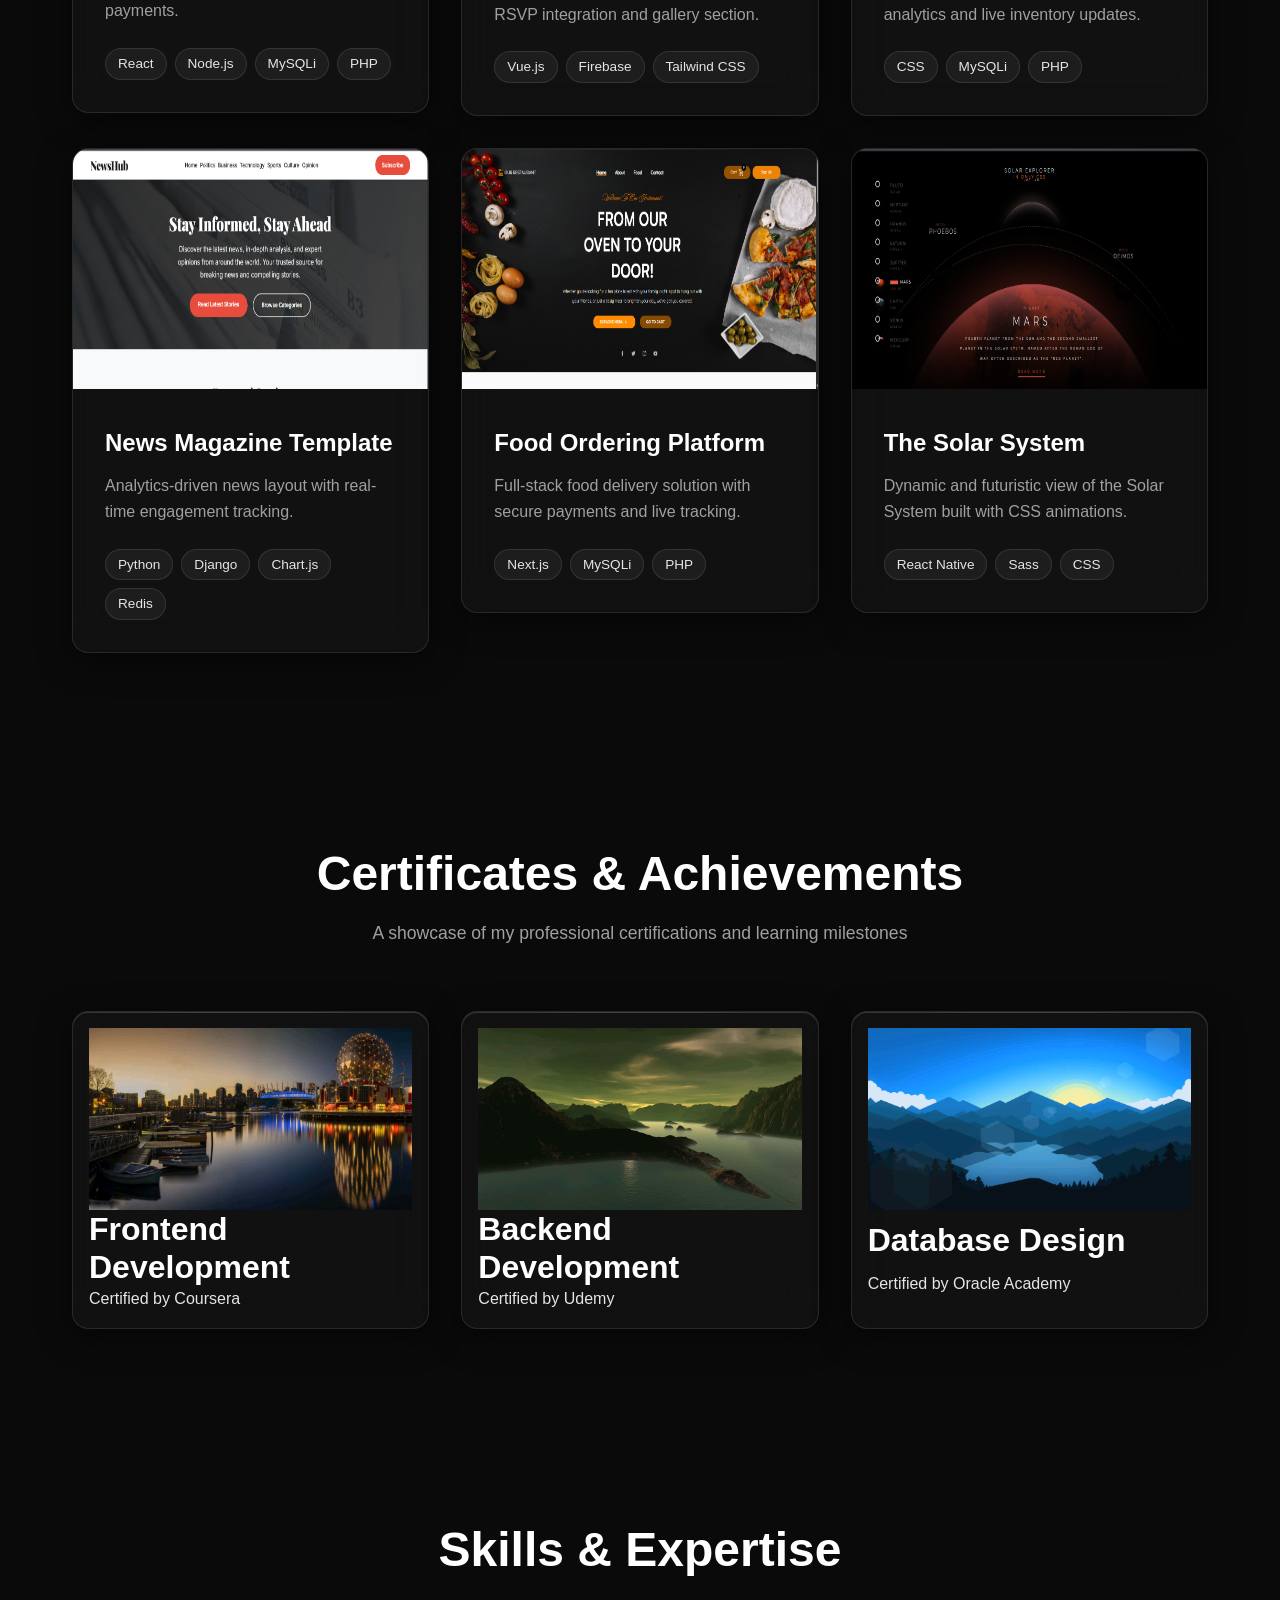
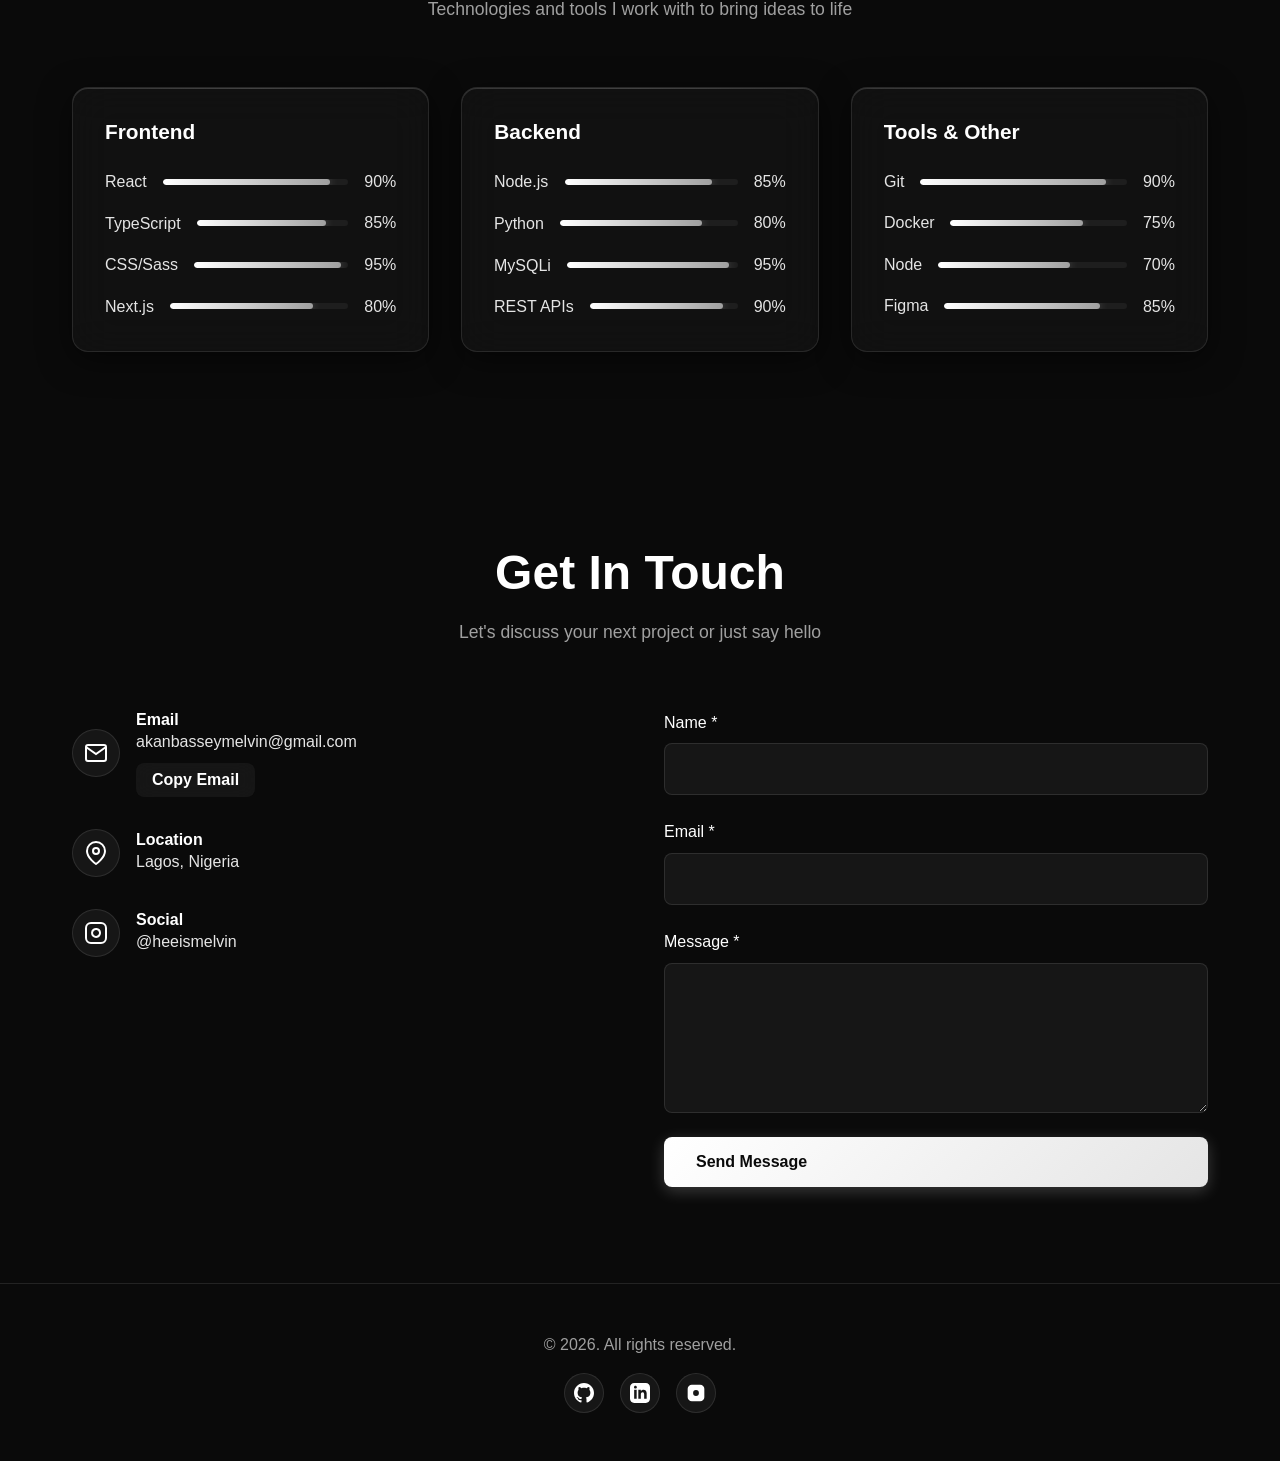
==== commit ae00f5f1: "Update print statement from 'Hello' to 'Goodbye'" ====
--- a/index.html
+++ b/index.html
@@ -134,7 +134,7 @@
       <!-- PROJECT 1 -->
       <a href="project.html?id=0" class="project-card-link">
         <div class="project-card glass-panel" data-project="0">
-          <img src="pic/Screenshot (10).png" alt="Food Delivery Platform" />
+          <img src="pic/Screenshot-10.png" alt="Food Delivery Platform" />
           <div class="project-data">
             <h3>Food Delivery Platform</h3>
             <p>Full-stack food ordering solution with real-time inventory and secure payments.</p>
@@ -151,7 +151,7 @@
       <!-- PROJECT 2 -->
       <a href="project.html?id=1" class="project-card-link">
         <div class="project-card glass-panel" data-project="1">
-          <img src="pic/Screenshot (13).png" alt="Wedding Website Template" />
+          <img src="pic/Screenshot-13.png" alt="Wedding Website Template" />
           <div class="project-data">
             <h3>Wedding Website Template</h3>
             <p>Responsive wedding event site with RSVP integration and gallery section.</p>
@@ -167,7 +167,7 @@
       <!-- PROJECT 3 -->
       <a href="project.html?id=2" class="project-card-link">
         <div class="project-card glass-panel" data-project="2">
-          <img src="pic/Screenshot (11).png" alt="Admin Dashboard" />
+          <img src="pic/Screenshot-11.png" alt="Admin Dashboard" />
           <div class="project-data">
             <h3>Food Delivery Admin Dashboard</h3>
             <p>Interactive admin dashboard with analytics and live inventory updates.</p>
@@ -183,7 +183,7 @@
       <!-- PROJECT 4 -->
       <a href="project.html?id=3" class="project-card-link">
         <div class="project-card glass-panel" data-project="3">
-          <img src="pic/Screenshot (12).png" alt="News Update Template" />
+          <img src="pic/Screenshot-12.png" alt="News Update Template" />
           <div class="project-data">
             <h3>News Magazine Template</h3>
             <p>Analytics-driven news layout with real-time engagement tracking.</p>
@@ -200,7 +200,7 @@
       <!-- PROJECT 5 -->
       <a href="project.html?id=4" class="project-card-link">
         <div class="project-card glass-panel" data-project="4">
-          <img src="pic/Screenshot (14).png" alt="Food Ordering Platform" />
+          <img src="pic/Screenshot-14.png" alt="Food Ordering Platform" />
           <div class="project-data">
             <h3>Food Ordering Platform</h3>
             <p>Full-stack food delivery solution with secure payments and live tracking.</p>
@@ -216,7 +216,7 @@
       <!-- PROJECT 6 -->
       <a href="project.html?id=5" class="project-card-link">
         <div class="project-card glass-panel" data-project="5">
-          <img src="pic/Screenshot (15).png" alt="The Solar System" />
+          <img src="pic/Screenshot-15.png" alt="The Solar System" />
           <div class="project-data">
             <h3>The Solar System</h3>
             <p>Dynamic and futuristic view of the Solar System built with CSS animations.</p>
@@ -609,3 +609,4 @@
   ============================================
   --></body>
 </html>
+
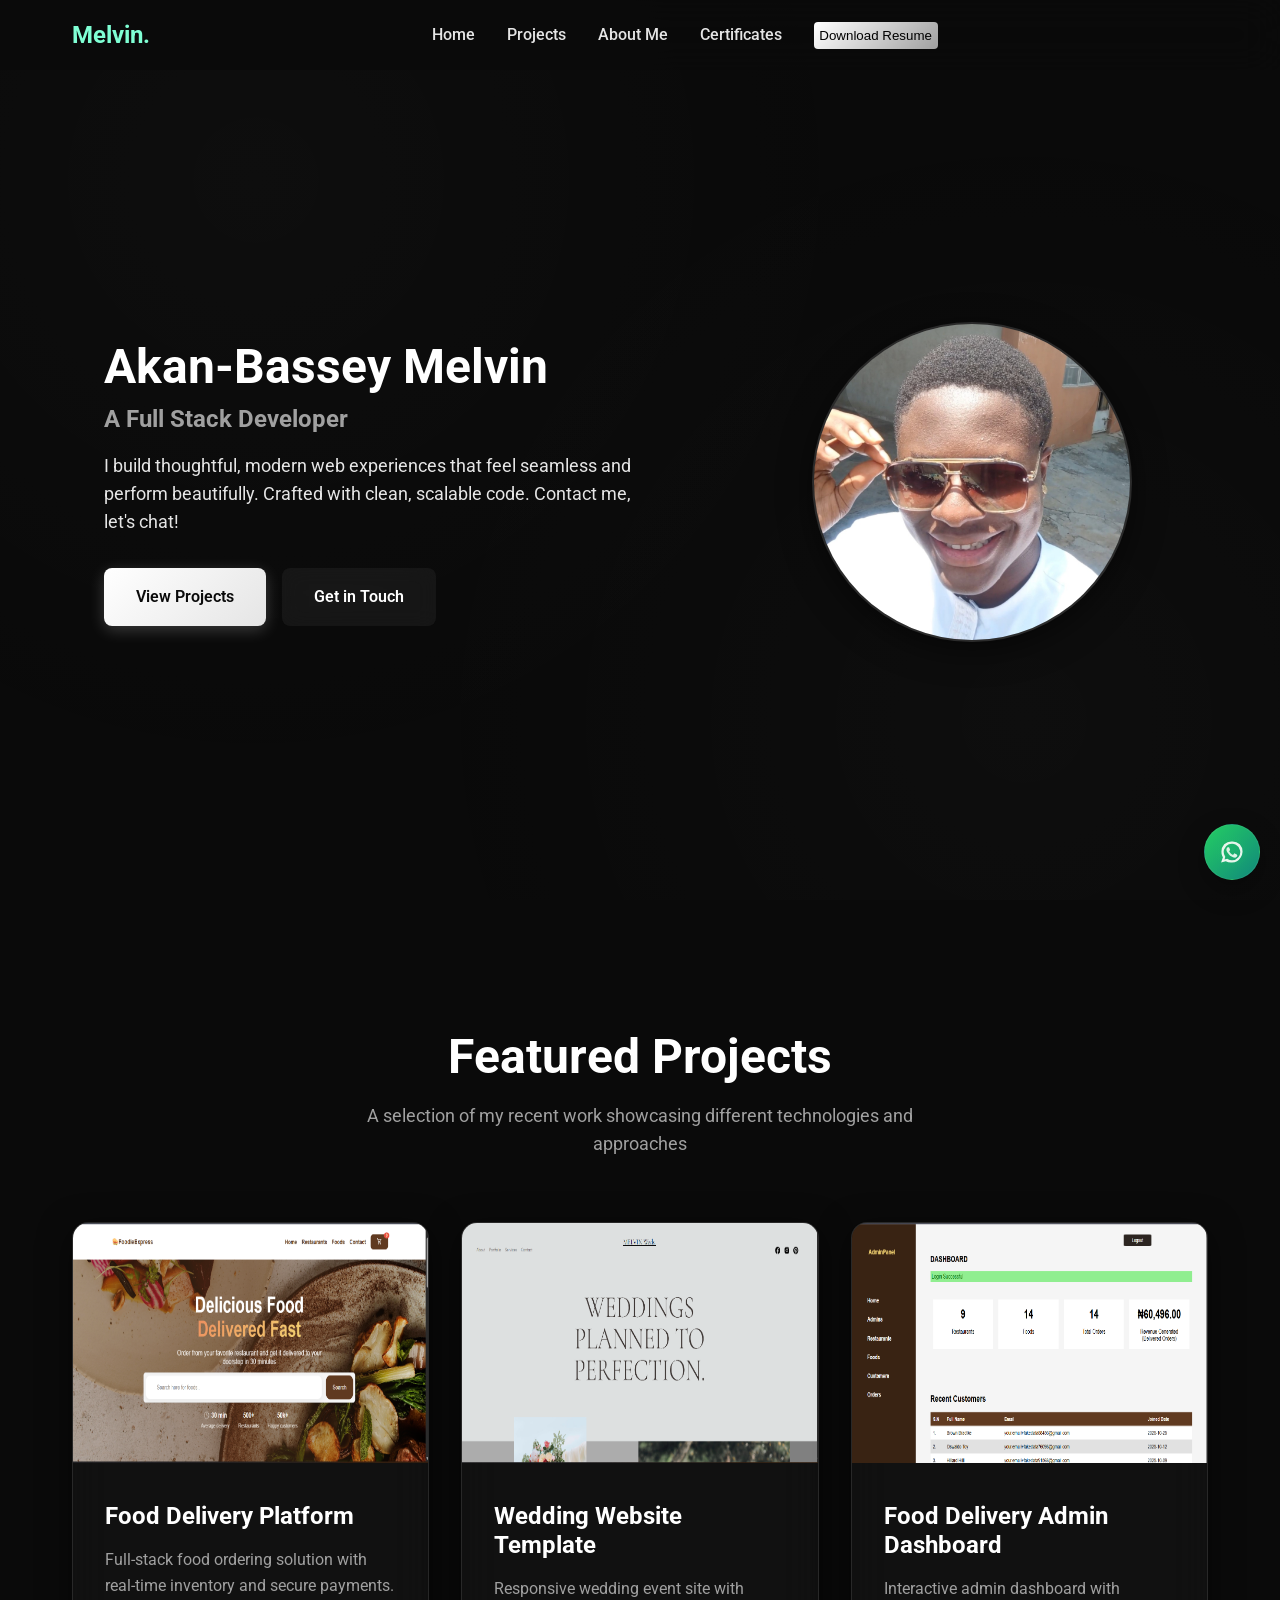
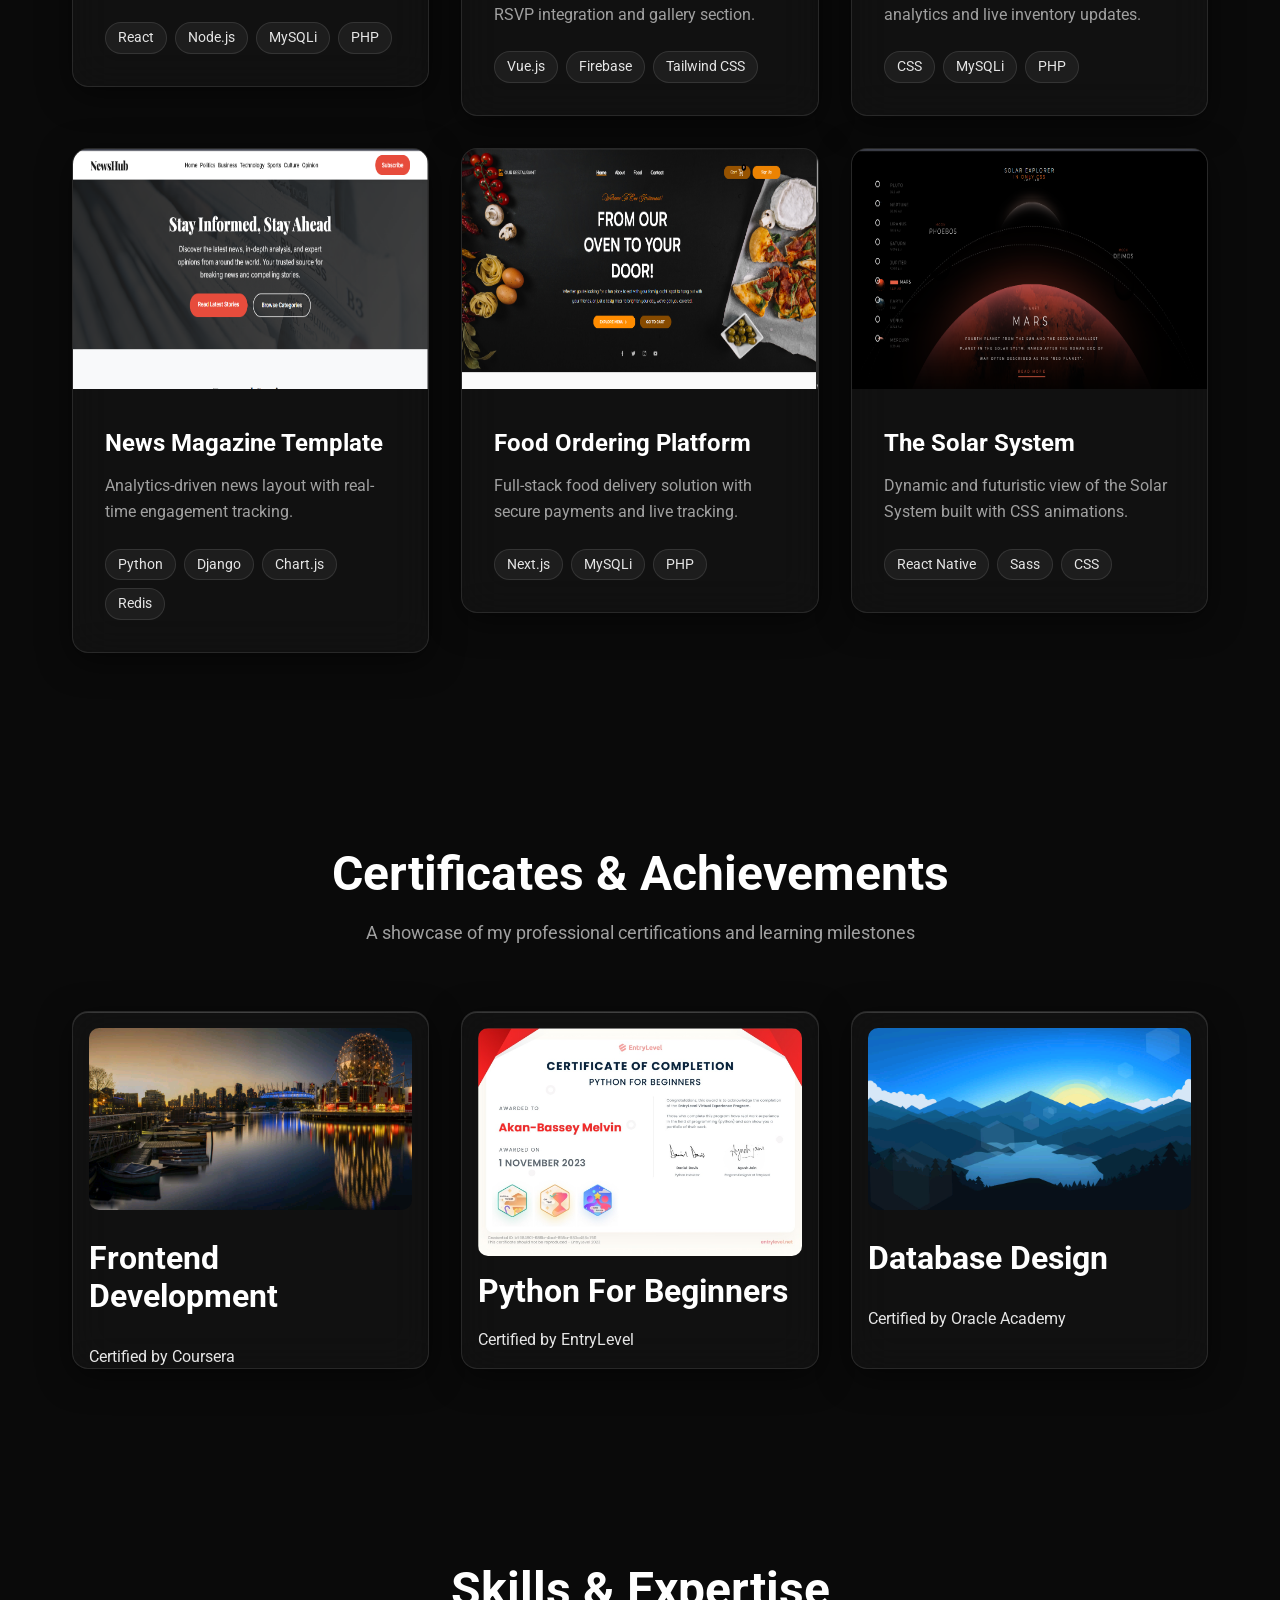
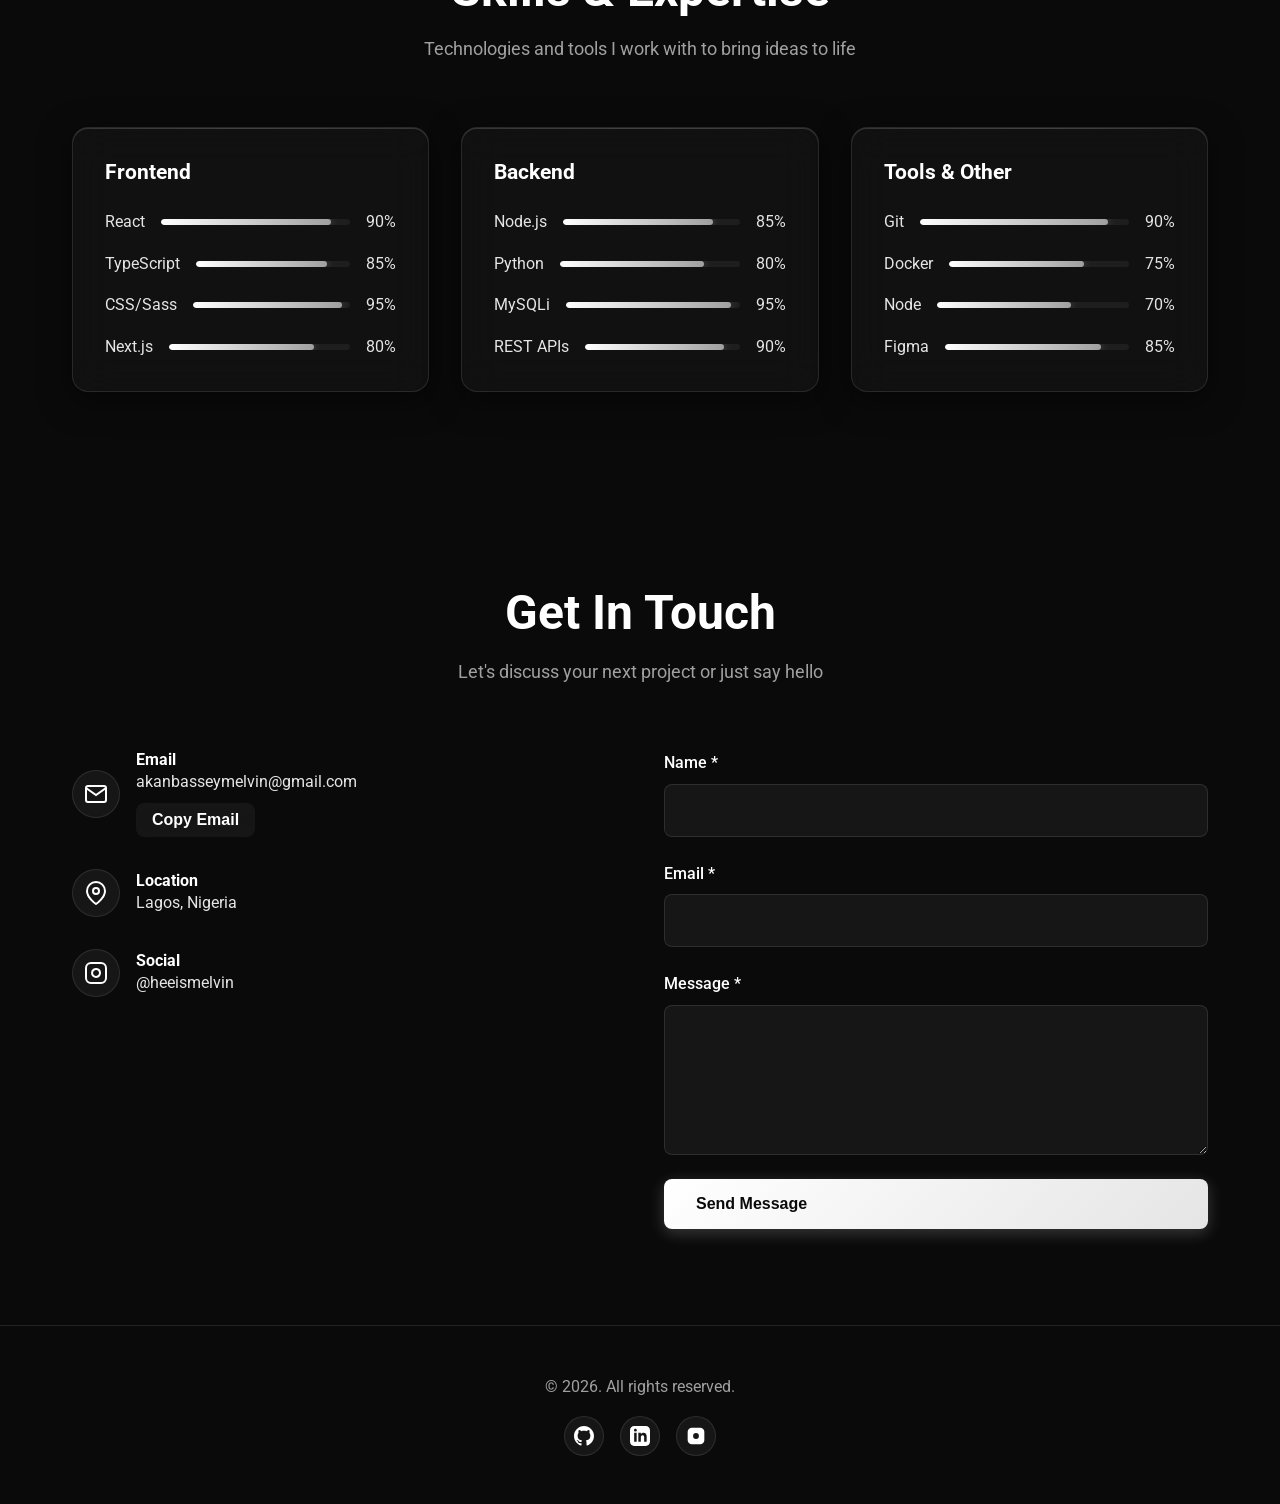
==== commit 3f3cdbf5: "Add files via upload" ====
--- a/index.html
+++ b/index.html
@@ -7,12 +7,12 @@
       name="description"
       content="Portfolio of a creative developer specializing in modern web applications and user experiences"
     />
-    <meta name="author" content="Your Name" />
+    <meta name="author" content="Akan-Bassey Melvin" />
     <title>Akan-Bassey Melvin - Portfolio</title>
 
-    <link rel="shortcut icon" href="1761050801765.jpg" type="image/x-icon">
+    <link rel="shortcut icon" href="1761050801765.jpg" type="image/x-icon" />
     <!-- SEO Meta Tags -->
-    <meta property="og:title" content="Your Name - Portfolio" />
+    <meta property="og:title" content="Akan-Bassey Melvin - Portfolio" />
     <meta
       property="og:description"
       content="Portfolio of a creative developer specializing in modern web applications"
@@ -34,56 +34,61 @@
   </head>
   <body>
     <!-- ==================== HEADER ==================== -->
-<header role="banner">
-  <nav class="container" role="navigation" aria-label="Main navigation">
-    <div class="logo">
-      <span><a href="index.html">Melvin.</a></span>
-    </div>
-
-    <!-- Hamburger Icon -->
-    <div class="hamburger" id="hamburger">
-      <span></span>
-      <span></span>
-      <span></span>
-    </div>
-
-    <!-- Navigation Links -->
-    <ul class="nav-links" id="navLinks">
-      <li><a href="#home">Home</a></li>
-      <li><a href="#projects">Projects</a></li>
-      <li><a href="about-me.html">About Me</a></li>
-      <li><a href="#certificates">Certificates</a></li>
-      <li><a href="#contact">Contact</a></li>
-      <li><button class="btn-resume">Download Resume</button></li>
-    </ul>
-
-    <!-- Overlay -->
-    <div class="overlay" id="overlay"></div>
-  </nav>
-</header>
-
-<!-- WhatsApp floating button -->
-<a
-  id="whatsapp-button"
-  class="whatsapp-fab"
-  href="https://wa.me/09018232175?text=Hello%20Mel!%20I%20found%20your%20portfolio%20and%20would%20like%20to%20chat."
-  target="_blank"
-  rel="noopener noreferrer"
-  aria-label="Open WhatsApp chat"
->
-  <!-- Inline WhatsApp SVG (keeps styling predictable) -->
-  <svg viewBox="0 0 24 24" width="22" height="22" aria-hidden="true" focusable="false">
-    <path fill="currentColor" d="M20.5 3.5A11.9 11.9 0 0012 .5 11.9 11.9 0 003.5 3.5 11.9 11.9 0 00.5 12c0 2.1.55 4.05 1.6 5.8L.1 23.5l5.1-1.35A11.9 11.9 0 0012 23.5a11.9 11.9 0 009.5-5.5A11.9 11.9 0 0023.5 12 11.9 11.9 0 0020.5 3.5zM12 21a9 9 0 01-4.75-1.34l-.34-.2-3.03.8.8-2.95-.2-.34A9 9 0 1112 21zm5.17-6.5c-.29-.15-1.73-.86-2-.96-.27-.1-.47-.15-.67.15-.2.29-.77.96-.95 1.16-.17.2-.34.22-.63.07-.29-.15-1.21-.45-2.3-1.4-.85-.76-1.43-1.7-1.6-1.99-.17-.29-.02-.44.13-.59.13-.13.29-.34.44-.51.14-.17.19-.29.29-.48.1-.19.03-.37-.02-.52-.05-.15-.67-1.62-.92-2.22-.24-.57-.48-.49-.67-.5l-.57-.01c-.19 0-.5.07-.77.37-.27.3-1.04 1.02-1.04 2.48 0 1.46 1.06 2.88 1.2 3.08.14.2 2.06 3.34 4.99 4.68 2.93 1.33 2.93.89 3.46.83.53-.06 1.73-.7 1.98-1.38.25-.68.25-1.26.18-1.38-.07-.12-.27-.19-.57-.34z"/>
-  </svg>
-</a>
-
-
-<!-- ==================== STYLES ==================== -->
-
-
-<!-- ==================== SCRIPT ==================== -->
-
-
+    <header role="banner">
+      <nav class="container" role="navigation" aria-label="Main navigation">
+        <div class="logo">
+          <span><a href="index.html">Melvin.</a></span>
+        </div>
+
+        <!-- Hamburger Icon -->
+        <div class="hamburger" id="hamburger">
+          <span></span>
+          <span></span>
+          <span></span>
+        </div>
+
+        <!-- Navigation Links -->
+        <ul class="nav-links" id="navLinks">
+          <li><a href="#home">Home</a></li>
+          <li><a href="#projects">Projects</a></li>
+          <li><a href="about-me.html">About Me</a></li>
+          <li><a href="#certificates">Certificates</a></li>
+          <!-- <li><a href="#contact">Contact</a></li> -->
+          <li>
+            <a href="MY-RESUME.pdf" download>
+              <button class="btn-resume">Download Resume</button>
+            </a>
+          </li>
+        </ul>
+
+        <!-- Overlay -->
+        <div class="overlay" id="overlay"></div>
+      </nav>
+    </header>
+
+    <!-- WhatsApp floating button -->
+    <a
+      id="whatsapp-button"
+      class="whatsapp-fab"
+      href="https://wa.me/09018232175?text=Hello%20Mel!%20I%20found%20your%20portfolio%20and%20would%20like%20to%20chat."
+      target="_blank"
+      rel="noopener noreferrer"
+      aria-label="Open WhatsApp chat"
+    >
+      <!-- Inline WhatsApp SVG (keeps styling predictable) -->
+      <svg
+        viewBox="0 0 24 24"
+        width="22"
+        height="22"
+        aria-hidden="true"
+        focusable="false"
+      >
+        <path
+          fill="currentColor"
+          d="M20.5 3.5A11.9 11.9 0 0012 .5 11.9 11.9 0 003.5 3.5 11.9 11.9 0 00.5 12c0 2.1.55 4.05 1.6 5.8L.1 23.5l5.1-1.35A11.9 11.9 0 0012 23.5a11.9 11.9 0 009.5-5.5A11.9 11.9 0 0023.5 12 11.9 11.9 0 0020.5 3.5zM12 21a9 9 0 01-4.75-1.34l-.34-.2-3.03.8.8-2.95-.2-.34A9 9 0 1112 21zm5.17-6.5c-.29-.15-1.73-.86-2-.96-.27-.1-.47-.15-.67.15-.2.29-.77.96-.95 1.16-.17.2-.34.22-.63.07-.29-.15-1.21-.45-2.3-1.4-.85-.76-1.43-1.7-1.6-1.99-.17-.29-.02-.44.13-.59.13-.13.29-.34.44-.51.14-.17.19-.29.29-.48.1-.19.03-.37-.02-.52-.05-.15-.67-1.62-.92-2.22-.24-.57-.48-.49-.67-.5l-.57-.01c-.19 0-.5.07-.77.37-.27.3-1.04 1.02-1.04 2.48 0 1.46 1.06 2.88 1.2 3.08.14.2 2.06 3.34 4.99 4.68 2.93 1.33 2.93.89 3.46.83.53-.06 1.73-.7 1.98-1.38.25-.68.25-1.26.18-1.38-.07-.12-.27-.19-.57-.34z"
+        />
+      </svg>
+    </a>
 
     <!-- ==================== HERO SECTION ==================== -->
     <section id="home" class="hero">
@@ -95,13 +100,16 @@
             <!-- Animated multiple job titles -->
             <div class="tagline-box">
               <h2 class="tagline active">A Full Stack Developer</h2>
-              <h2 class="tagline">A Frontend Engineer</h2>
+              <h2 class="tagline">A Frontend & Backend Engineer</h2>
               <h2 class="tagline">A UI/UX Designer</h2>
-              <h2 class="tagline">A Tech Enthusiast</span>
+              <h2 class="tagline">A CyberSecurity Specialist</h2>
+              <h2 class="tagline">A Tech Enthusiast</h2>
             </div>
 
             <p>
-              I build thoughtful, modern web experiences that feel seamless and perform beautifully. Crafted with clean, scalable code. Contact me, let's chat!
+              I build thoughtful, modern web experiences that feel seamless and
+              perform beautifully. Crafted with clean, scalable code. Contact
+              me, let's chat!
             </p>
             <div class="hero-cta">
               <a href="#projects" class="btn btn-primary">View Projects</a>
@@ -112,7 +120,7 @@
           <div class="hero-avatar">
             <div class="avatar-wrapper">
               <!-- Avatar placeholder SVG -->
-              <img src="1761050801765.jpg" alt="">
+              <img src="1761050801765.jpg" alt="" />
             </div>
           </div>
         </div>
@@ -120,158 +128,188 @@
     </section>
 
     <!-- ==================== PROJECTS SECTION ==================== -->
-    <!-- ==================== PROJECTS SECTION ==================== -->
-<section id="projects">
-  <div class="container">
-    <div class="section-header">
-      <h2>Featured Projects</h2>
-      <p>
-        A selection of my recent work showcasing different technologies and approaches
-      </p>
-    </div>
-
-    <div class="projects-grid">
-      <!-- PROJECT 1 -->
-      <a href="project.html?id=0" class="project-card-link">
-        <div class="project-card glass-panel" data-project="0">
-          <img src="pic/Screenshot-10.png" alt="Food Delivery Platform" />
-          <div class="project-data">
-            <h3>Food Delivery Platform</h3>
-            <p>Full-stack food ordering solution with real-time inventory and secure payments.</p>
-            <div class="project-tags">
-              <span class="tag">React</span>
-              <span class="tag">Node.js</span>
-              <span class="tag">MySQLi</span>
-              <span class="tag">PHP</span>
-            </div>
-          </div>
-        </div>
-      </a>
-
-      <!-- PROJECT 2 -->
-      <a href="project.html?id=1" class="project-card-link">
-        <div class="project-card glass-panel" data-project="1">
-          <img src="pic/Screenshot-13.png" alt="Wedding Website Template" />
-          <div class="project-data">
-            <h3>Wedding Website Template</h3>
-            <p>Responsive wedding event site with RSVP integration and gallery section.</p>
-            <div class="project-tags">
-              <span class="tag">Vue.js</span>
-              <span class="tag">Firebase</span>
-              <span class="tag">Tailwind CSS</span>
-            </div>
-          </div>
-          </div>
-      </a>
-
-      <!-- PROJECT 3 -->
-      <a href="project.html?id=2" class="project-card-link">
-        <div class="project-card glass-panel" data-project="2">
-          <img src="pic/Screenshot-11.png" alt="Admin Dashboard" />
-          <div class="project-data">
-            <h3>Food Delivery Admin Dashboard</h3>
-            <p>Interactive admin dashboard with analytics and live inventory updates.</p>
-            <div class="project-tags">
-              <span class="tag">CSS</span>
-              <span class="tag">MySQLi</span>
-              <span class="tag">PHP</span>
-            </div>
-          </div>
-          </div>
-      </a>
-
-      <!-- PROJECT 4 -->
-      <a href="project.html?id=3" class="project-card-link">
-        <div class="project-card glass-panel" data-project="3">
-          <img src="pic/Screenshot-12.png" alt="News Update Template" />
-          <div class="project-data">
-            <h3>News Magazine Template</h3>
-            <p>Analytics-driven news layout with real-time engagement tracking.</p>
-            <div class="project-tags">
-              <span class="tag">Python</span>
-              <span class="tag">Django</span>
-              <span class="tag">Chart.js</span>
-              <span class="tag">Redis</span>
-            </div>
-          </div>
-          </div>
-      </a>
-
-      <!-- PROJECT 5 -->
-      <a href="project.html?id=4" class="project-card-link">
-        <div class="project-card glass-panel" data-project="4">
-          <img src="pic/Screenshot-14.png" alt="Food Ordering Platform" />
-          <div class="project-data">
-            <h3>Food Ordering Platform</h3>
-            <p>Full-stack food delivery solution with secure payments and live tracking.</p>
-            <div class="project-tags">
-              <span class="tag">Next.js</span>
-              <span class="tag">MySQLi</span>
-              <span class="tag">PHP</span>
-            </div>
-          </div>
-          </div>
-      </a>
-
-      <!-- PROJECT 6 -->
-      <a href="project.html?id=5" class="project-card-link">
-        <div class="project-card glass-panel" data-project="5">
-          <img src="pic/Screenshot-15.png" alt="The Solar System" />
-          <div class="project-data">
-            <h3>The Solar System</h3>
-            <p>Dynamic and futuristic view of the Solar System built with CSS animations.</p>
-            <div class="project-tags">
-              <span class="tag">React Native</span>
-              <span class="tag">Sass</span>
-              <span class="tag">CSS</span>
-            </div>
-          </div>
-        </div>
-      </a>
-    </div>
-  </div>
-</section>
-
-
-<!-- ==================== CERTIFICATES SECTION ==================== -->
-<section id="certificates">
-  <div class="container">
-    <div class="section-header">
-      <h2>Certificates & Achievements</h2>
-      <p>A showcase of my professional certifications and learning milestones</p>
-    </div>
-
-    <div class="certificates-grid">
-      <!-- CERTIFICATE 1 -->
-      <div class="certificate-card glass-panel">
-        <img src="pic/8k-background-8ouj14dy27rdjdvf.jpg" alt="Frontend Development Certificate" class="certificate-img" />
-        <h3>Frontend Development</h3>
-        <p>Certified by Coursera</p>
+    <section id="projects">
+      <div class="container">
+        <div class="section-header">
+          <h2>Featured Projects</h2>
+          <p>
+            A selection of my recent work showcasing different technologies and
+            approaches
+          </p>
+        </div>
+
+        <div class="projects-grid">
+          <!-- PROJECT 1 -->
+          <a href="project.html?id=0" class="project-card-link">
+            <div class="project-card glass-panel" data-project="0">
+              <img src="pic/Screenshot-10.png" alt="Food Delivery Platform" />
+              <div class="project-data">
+                <h3>Food Delivery Platform</h3>
+                <p>
+                  Full-stack food ordering solution with real-time inventory and
+                  secure payments.
+                </p>
+                <div class="project-tags">
+                  <span class="tag">React</span>
+                  <span class="tag">Node.js</span>
+                  <span class="tag">MySQLi</span>
+                  <span class="tag">PHP</span>
+                </div>
+              </div>
+            </div>
+          </a>
+
+          <!-- PROJECT 2 -->
+          <a href="project.html?id=1" class="project-card-link">
+            <div class="project-card glass-panel" data-project="1">
+              <img src="pic/Screenshot-13.png" alt="Wedding Website Template" />
+              <div class="project-data">
+                <h3>Wedding Website Template</h3>
+                <p>
+                  Responsive wedding event site with RSVP integration and
+                  gallery section.
+                </p>
+                <div class="project-tags">
+                  <span class="tag">Vue.js</span>
+                  <span class="tag">Firebase</span>
+                  <span class="tag">Tailwind CSS</span>
+                </div>
+              </div>
+            </div>
+          </a>
+
+          <!-- PROJECT 3 -->
+          <a href="project.html?id=2" class="project-card-link">
+            <div class="project-card glass-panel" data-project="2">
+              <img src="pic/Screenshot-11.png" alt="Admin Dashboard" />
+              <div class="project-data">
+                <h3>Food Delivery Admin Dashboard</h3>
+                <p>
+                  Interactive admin dashboard with analytics and live inventory
+                  updates.
+                </p>
+                <div class="project-tags">
+                  <span class="tag">CSS</span>
+                  <span class="tag">MySQLi</span>
+                  <span class="tag">PHP</span>
+                </div>
+              </div>
+            </div>
+          </a>
+
+          <!-- PROJECT 4 -->
+          <a href="project.html?id=3" class="project-card-link">
+            <div class="project-card glass-panel" data-project="3">
+              <img src="pic/Screenshot-12.png" alt="News Update Template" />
+              <div class="project-data">
+                <h3>News Magazine Template</h3>
+                <p>
+                  Analytics-driven news layout with real-time engagement
+                  tracking.
+                </p>
+                <div class="project-tags">
+                  <span class="tag">Python</span>
+                  <span class="tag">Django</span>
+                  <span class="tag">Chart.js</span>
+                  <span class="tag">Redis</span>
+                </div>
+              </div>
+            </div>
+          </a>
+
+          <!-- PROJECT 5 -->
+          <a href="project.html?id=4" class="project-card-link">
+            <div class="project-card glass-panel" data-project="4">
+              <img src="pic/Screenshot-14.png" alt="Food Ordering Platform" />
+              <div class="project-data">
+                <h3>Food Ordering Platform</h3>
+                <p>
+                  Full-stack food delivery solution with secure payments and
+                  live tracking.
+                </p>
+                <div class="project-tags">
+                  <span class="tag">Next.js</span>
+                  <span class="tag">MySQLi</span>
+                  <span class="tag">PHP</span>
+                </div>
+              </div>
+            </div>
+          </a>
+
+          <!-- PROJECT 6 -->
+          <a href="project.html?id=5" class="project-card-link">
+            <div class="project-card glass-panel" data-project="5">
+              <img src="pic/Screenshot-15.png" alt="The Solar System" />
+              <div class="project-data">
+                <h3>The Solar System</h3>
+                <p>
+                  Dynamic and futuristic view of the Solar System built with CSS
+                  animations.
+                </p>
+                <div class="project-tags">
+                  <span class="tag">React Native</span>
+                  <span class="tag">Sass</span>
+                  <span class="tag">CSS</span>
+                </div>
+              </div>
+            </div>
+          </a>
+        </div>
       </div>
-
-      <!-- CERTIFICATE 2 -->
-      <div class="certificate-card glass-panel">
-        <img src="pic/8k-background-xqkybqtgyfynj35s.jpg" alt="Backend Development Certificate" class="certificate-img" />
-        <h3>Backend Development</h3>
-        <p>Certified by Udemy</p>
+    </section>
+
+    <!-- ==================== CERTIFICATES SECTION ==================== -->
+    <section id="certificates">
+      <div class="container">
+        <div class="section-header">
+          <h2>Certificates & Achievements</h2>
+          <p>
+            A showcase of my professional certifications and learning milestones
+          </p>
+        </div>
+
+        <div class="certificates-grid">
+          <!-- CERTIFICATE 1 -->
+          <div class="certificate-card glass-panel">
+            <img
+              src="pic/8k-background-8ouj14dy27rdjdvf.jpg"
+              alt="Frontend Development Certificate"
+              class="certificate-img"
+            />
+            <h3>Frontend Development</h3>
+            <p>Certified by Coursera</p>
+          </div>
+
+          <!-- CERTIFICATE 2 -->
+          <div class="certificate-card glass-panel">
+            <img
+              src="pic/Python-for-beginners-cert.jpeg"
+              alt="Backend Development Certificate"
+              class="certificate-img"
+            />
+            <h3>Python For Beginners</h3>
+            <p>Certified by EntryLevel</p>
+          </div>
+
+          <!-- CERTIFICATE 3 -->
+          <div class="certificate-card glass-panel">
+            <img
+              src="pic/8k-minimalist-0l0ayss0kvg62rs1.jpg"
+              alt="Database Design Certificate"
+              class="certificate-img"
+            />
+            <h3>Database Design</h3>
+            <p>Certified by Oracle Academy</p>
+          </div>
+        </div>
       </div>
 
-      <!-- CERTIFICATE 3 -->
-      <div class="certificate-card glass-panel">
-        <img src="pic/8k-minimalist-0l0ayss0kvg62rs1.jpg" alt="Database Design Certificate" class="certificate-img" />
-        <h3>Database Design</h3>
-        <p>Certified by Oracle Academy</p>
+      <!-- ==================== IMAGE MODAL ==================== -->
+      <div id="certificate-modal" class="modal">
+        <span class="close">&times;</span>
+        <img class="modal-content" id="modal-img" />
       </div>
-    </div>
-  </div>
-
-  <!-- ==================== IMAGE MODAL ==================== -->
-  <div id="certificate-modal" class="modal">
-    <span class="close">&times;</span>
-    <img class="modal-content" id="modal-img" />
-  </div>
-</section>
-
+    </section>
 
     <!-- ==================== SKILLS SECTION ==================== -->
     <section id="skills">
@@ -467,11 +505,10 @@
               </div>
               <a href="https://www.instagram.com/heeismelvin/">
                 <div>
-                <h4>Social</h4>
-                <p>@heeismelvin</p>
-              </div>
+                  <h4>Social</h4>
+                  <p>@heeismelvin</p>
+                </div>
               </a>
-              
             </div>
           </div>
 
@@ -524,9 +561,7 @@
     <!-- ==================== FOOTER ==================== -->
     <footer role="contentinfo">
       <div class="container">
-        <p>
-          &copy; <span id="currentYear"></span>. All rights reserved.
-        </p>
+        <p>&copy; <span id="currentYear"></span>. All rights reserved.</p>
         <ul class="social-links">
           <li>
             <a
@@ -563,10 +598,19 @@
               rel="noopener noreferrer"
               aria-label="Twitter"
             >
-              <svg width="20" height="20" viewBox="0 0 24 24" fill="white" xmlns="http://www.w3.org/2000/svg" aria-hidden="true" role="img">
-  <path d="M7 2h10a5 5 0 015 5v10a5 5 0 01-5 5H7a5 5 0 01-5-5V7a5 5 0 015-5zm5 6.5a3.5 3.5 0 100 7 3.5 3.5 0 000-7zm4.75-3.25a.875.875 0 11-1.75 0 .875.875 0 011.75 0z"/>
-</svg>
-
+              <svg
+                width="20"
+                height="20"
+                viewBox="0 0 24 24"
+                fill="white"
+                xmlns="http://www.w3.org/2000/svg"
+                aria-hidden="true"
+                role="img"
+              >
+                <path
+                  d="M7 2h10a5 5 0 015 5v10a5 5 0 01-5 5H7a5 5 0 01-5-5V7a5 5 0 015-5zm5 6.5a3.5 3.5 0 100 7 3.5 3.5 0 000-7zm4.75-3.25a.875.875 0 11-1.75 0 .875.875 0 011.75 0z"
+                />
+              </svg>
             </a>
           </li>
         </ul>
@@ -574,39 +618,5 @@
     </footer>
 
     <script src="script.js"></script>
-
-    <!--
-  ============================================
-  QA CHECKLIST
-  ============================================
-  
-  ✓ Accessibility Testing:
-    - [ ] Navigate entire site using only keyboard (Tab, Enter, Escape)
-    - [ ] Verify all interactive elements have visible focus outlines
-    - [ ] Test with screen reader (check aria attributes)
-    - [ ] Verify color contrast meets WCAG standards
-  
-  ✓ Responsive Testing:
-    - [ ] Test on desktop (1920px, 1440px, 1024px)
-    - [ ] Test on tablet (768px, 820px)
-    - [ ] Test on mobile (375px, 414px)
-    - [ ] Verify all text is readable on small screens
-    - [ ] Check that all buttons/links are tappable (min 44x44px)
-  
-  ✓ Functionality Testing:
-    - [ ] Click all navigation links (smooth scroll works)
-    - [ ] Open project modals (keyboard and mouse)
-    - [ ] Close modals (X button, outside click, ESC key)
-    - [ ] Submit contact form (with valid and invalid data)
-    - [ ] Copy email button works
-    - [ ] Verify no console errors
-  
-  ✓ Performance:
-    - [ ] Page loads without external requests
-    - [ ] No layout shift on load
-    - [ ] Animations respect prefers-reduced-motion
-  
-  ============================================
-  --></body>
+  </body>
 </html>
-
--- a/style.css
+++ b/style.css
@@ -1,3 +1,6 @@
+@import url('https://fonts.googleapis.com/css2?family=Abel&family=Anton&family=Barlow:wght@200;400&family=Bebas+Neue&family=Cedarville+Cursive&family=Comic+Neue:ital,wght@0,300;0,400;0,700;1,300;1,400;1,700&family=Cormorant+Garamond:ital,wght@0,300;0,400;0,500;0,600;0,700;1,300;1,400;1,500;1,600;1,700&family=DM+Sans:ital,opsz,wght@0,9..40,100..1000;1,9..40,100..1000&family=Manrope:wght@200..800&family=Ojuju:wght@200..800&family=Oswald&family=Playwrite+GB+J+Guides:ital@0;1&family=Poppins:ital,wght@0,100;0,200;0,300;0,400;0,500;0,600;0,700;0,800;0,900;1,100;1,200;1,300;1,400;1,500;1,600;1,700;1,800;1,900&family=Questrial&family=Quicksand:wght@300&family=Raleway:ital,wght@0,500;1,500&family=Roboto:ital,wght@0,100;0,300;0,400;0,500;0,700;0,900;1,100;1,300;1,400;1,500;1,700;1,900&family=Work+Sans:ital,wght@0,100..900;1,100..900&display=swap');
+
+
 /* ==================== CSS VARIABLES ==================== */
 :root {
   --bg: #0a0a0a;
@@ -43,16 +46,17 @@
   height: var(--size);
   display: inline-grid;
   place-items: center;
-  background: linear-gradient(135deg, #25D366 0%, #128C7E 100%);
+  background: linear-gradient(135deg, #25d366 0%, #128c7e 100%);
   color: #fff;
   border-radius: 50%;
-  box-shadow: 0 10px 30px rgba(0,0,0,0.35);
+  box-shadow: 0 10px 30px rgba(0, 0, 0, 0.35);
   z-index: 1100;
   text-decoration: none;
   transform: translateY(0);
-  transition: transform 200ms var(--transition), box-shadow 200ms var(--transition), opacity 200ms var(--transition);
+  transition: transform 200ms var(--transition),
+    box-shadow 200ms var(--transition), opacity 200ms var(--transition);
   opacity: 0.98;
-  border: 1px solid rgba(255,255,255,0.06);
+  border: 1px solid rgba(255, 255, 255, 0.06);
   backdrop-filter: blur(6px);
 }
 
@@ -60,12 +64,15 @@
 .whatsapp-fab:hover,
 .whatsapp-fab:focus {
   transform: translateY(-6px);
-  box-shadow: 0 18px 40px rgba(0,0,0,0.45);
+  box-shadow: 0 18px 40px rgba(0, 0, 0, 0.45);
   outline: none;
 }
 
 /* SVG inherits color */
-.whatsapp-fab svg { color: white; display: block; }
+.whatsapp-fab svg {
+  color: white;
+  display: block;
+}
 
 /* Pulse animation to draw attention (respects reduced motion) */
 @media (prefers-reduced-motion: no-preference) {
@@ -78,28 +85,43 @@
     height: calc(var(--size) * 0.9);
     transform: translate(-50%, -50%);
     border-radius: 50%;
-    background: radial-gradient(circle, rgba(37,211,102,0.18) 0%, transparent 50%);
+    background: radial-gradient(
+      circle,
+      rgba(37, 211, 102, 0.18) 0%,
+      transparent 50%
+    );
     animation: whatsapp-pulse 2.4s ease-out infinite;
     pointer-events: none;
   }
 
   @keyframes whatsapp-pulse {
-    0% { transform: translate(-50%, -50%) scale(0.7); opacity: 0.9; }
-    60% { transform: translate(-50%, -50%) scale(1.15); opacity: 0.08; }
-    100% { transform: translate(-50%, -50%) scale(1.4); opacity: 0; }
+    0% {
+      transform: translate(-50%, -50%) scale(0.7);
+      opacity: 0.9;
+    }
+    60% {
+      transform: translate(-50%, -50%) scale(1.15);
+      opacity: 0.08;
+    }
+    100% {
+      transform: translate(-50%, -50%) scale(1.4);
+      opacity: 0;
+    }
   }
 }
 
 /* Accessible focus ring */
 .whatsapp-fab:focus {
-  box-shadow: 0 0 0 4px rgba(18,140,126,0.12), 0 10px 30px rgba(0,0,0,0.35);
+  box-shadow: 0 0 0 4px rgba(18, 140, 126, 0.12),
+    0 10px 30px rgba(0, 0, 0, 0.35);
 }
 
 /* Hide on very small screens (optional) */
 @media (max-width: 340px) {
-  .whatsapp-fab { display: none; }
-}
-
+  .whatsapp-fab {
+    display: none;
+  }
+}
 
 /* ==================== RESET & BASE ==================== */
 * {
@@ -337,7 +359,7 @@
   color: var(--white-muted);
   font-weight: 500;
   position: relative;
-  padding: 0.5rem 0;
+  padding: 0.2rem 0;
 }
 
 .nav-links a::after {
@@ -367,6 +389,20 @@
     gap: 1rem;
     font-size: 0.9rem;
   }
+
+  .about-hero-btn {
+    flex-direction: column;
+    align-items: center;
+  }
+
+  .btn-secondary {
+    margin-top: 0.3rem !important;
+  }
+}
+
+.about-hero-btn {
+  display: flex;
+  gap: 0.5rem;
 }
 
 /* ==================== HERO SECTION ==================== */
@@ -572,8 +608,6 @@
     img {
       width: 90% !important;
     }
-
-    
   }
 
   .nav-btn {
@@ -611,7 +645,8 @@
   gap: 2rem;
 }
 
-.project-data, .certificate-card {
+.project-data,
+.certificate-card {
   cursor: pointer;
   padding: 2rem;
   transition: var(--transition);
@@ -628,7 +663,15 @@
   padding: 1rem;
   display: flex;
   flex-direction: column;
-  gap: 4%;
+  gap: 4%; 
+
+  img {
+    border-radius: 10px;
+  }
+
+  h3 {
+    margin: 1rem 0;
+  }
 }
 
 .project-card:focus {
@@ -680,7 +723,8 @@
   z-index: 1000;
   padding: 2rem;
   overflow-y: auto;
-  align-items: center;
+  align-items: flex-end;
+  flex-direction: column;
   justify-content: center;
 }
 
@@ -694,7 +738,7 @@
   background: var(--bg-elevated);
   border: 1px solid var(--border);
   border-radius: var(--radius);
-  padding: 3rem;
+  padding: 1rem !important;
   position: relative;
   box-shadow: 0 16px 64px var(--shadow);
   animation: modalSlideIn 0.3s ease-out;
@@ -766,6 +810,19 @@
   gap: 2rem;
 }
 
+.skill-grid {
+  display: grid;
+  grid-template-columns: repeat(auto-fit, minmax(300px, 1fr));
+  gap: 2rem;
+
+  .skill-card {
+    padding: 3rem;
+    display: flex;
+    flex-direction: column;
+    gap: 2rem;
+  }
+}
+
 .skill-category {
   padding: 2rem;
 }
@@ -806,6 +863,45 @@
   box-shadow: 0 0 10px rgba(255, 255, 255, 0.3);
 }
 
+.about-hero-container {
+  display: flex;
+  flex-direction: row-reverse;
+  gap: 3rem;
+  margin-top: 4rem;
+  padding: 0 4rem;
+
+  .about-text {
+    display: flex;
+    flex-direction: column;
+    gap: 0.5rem;
+
+    h2 {
+      margin-bottom: 0.2em;
+    }
+  }
+
+  p {
+    font-size: 0.9em;
+    font-family: "Quicksand";
+  }
+
+  a {
+    margin-top: 1rem;
+    color: black;
+    width: fit-content;
+  }
+}
+
+.stats-grid {
+  display: grid;
+  grid-template-columns: repeat(2, 1fr);
+  gap: 2rem;
+
+  .stat-card {
+    padding: 2rem;
+  }
+}
+
 /* ==================== CONTACT SECTION ==================== */
 .contact-wrapper {
   display: grid;
@@ -816,6 +912,37 @@
 @media (max-width: 768px) {
   .contact-wrapper {
     grid-template-columns: 1fr;
+  }
+
+  .about-hero-container {
+    display: flex;
+    flex-direction: column-reverse;
+    align-items: center;
+    gap: 3rem;
+    margin-top: 7rem;
+    padding: 2.5rem;
+
+    .about-text {
+      display: flex;
+      flex-direction: column;
+      gap: 0.5rem;
+      align-items: center;
+
+      p {
+        text-align: center;
+      }
+
+      h2 {
+        margin-bottom: 1rem;
+        font-size: 2.2rem;
+      }
+    }
+
+    a {
+      margin-top: 2rem;
+      color: black;
+      width: fit-content;
+    }
   }
 }
 
@@ -975,3 +1102,169 @@
 .skill-progress {
   animation: skillLoad 1.5s ease-out;
 }
+
+
+
+/* THIRDPAGE */
+.thirdpage {
+  color: white;
+  padding: 120px 0;
+  display: flex;
+  flex-direction: column;
+  gap: 60px;
+  width: 100%;
+}
+
+.section-header.skillss {
+  margin: 0 2rem;
+}
+
+/* Timeline Container */
+.timeline {
+  display: flex;
+  flex-direction: column;
+  gap: 70px;
+}
+
+/* Timeline Item Base */
+.item {
+  display: flex;
+  justify-content: center;
+  gap: 60px;
+  width: 80%;
+  margin: 0 auto;
+  padding: 3.5rem 3rem;
+  border-radius: 10px;
+  border: none;
+}
+
+.item.reverse {
+  flex-direction: row-reverse;
+}
+
+/* Year Box */
+.year {
+  width: 450px;
+  border: 1px solid #ffffff3d;
+  display: flex;
+  justify-content: center;
+  align-items: center;
+  padding: 25px 0;
+}
+
+.year span {
+  font-size: 1.4em;
+  padding-left: 50px;
+}
+
+.item.reverse .year span {
+  border-left: none;
+  padding-left: 0;
+  padding-right: 50px;
+}
+
+.item.reverse .year {
+  border-right: 5px solid white;
+  border-left: 1px solid #ffffff3d;
+}
+
+.item .year {
+  border-left: 5px solid white;
+}
+
+/* Content Section */
+.content {
+  width: 600px;
+  display: flex;
+  flex-direction: column;
+}
+
+.title {
+  font-size: 1.8em;
+  font-weight: bold;
+  margin-bottom: 5px;
+}
+
+.subtitle {
+  font-size: 1.2em;
+  color: #ffffffc8;
+  font-family: Arial, Helvetica, sans-serif;
+  margin-bottom: 12px;
+}
+
+.story {
+  font-size: 0.95em;
+  width: 500px;
+  color: #fefae0b3;
+  line-height: 1.6em;
+}
+
+mark {
+  background: transparent;
+  color: white;
+}
+
+/* ------------------- RESPONSIVE DESIGN ------------------- */
+
+@media (max-width: 1100px) {
+  .year {
+    width: 300px;
+  }
+  .story {
+    width: 100%;
+  }
+}
+
+@media (max-width: 900px) {
+  .item,
+  .item.reverse {
+    flex-direction: column;
+    align-items: center;
+    gap: 25px;
+    padding: 3rem 2rem;
+  }
+
+  .year {
+    width: 100%;
+    border-left: 4px solid white;
+    padding-left: 20px;
+  }
+
+  .item.reverse .year {
+    border-right: 4px solid white;
+    border-left: none;
+    text-align: right;
+    padding-right: 20px;
+  }
+
+  .item.reverse .year {
+  border-right: 4px solid white;
+  border-left: 1px solid #ffffff3d;
+}
+
+  .year span {
+    border: none;
+    padding: 0;
+  }
+
+  .content {
+    width: 90%;
+  }
+
+  .section-title div {
+    padding: 20px 40px;
+    font-size: 1.7em;
+  }
+}
+
+@media (max-width: 520px) {
+  .section-title div {
+    width: 220px;
+    font-size: 1.4em;
+    text-align: center;
+  }
+
+  .content .title {
+    font-size: 1.5em;
+  }
+}
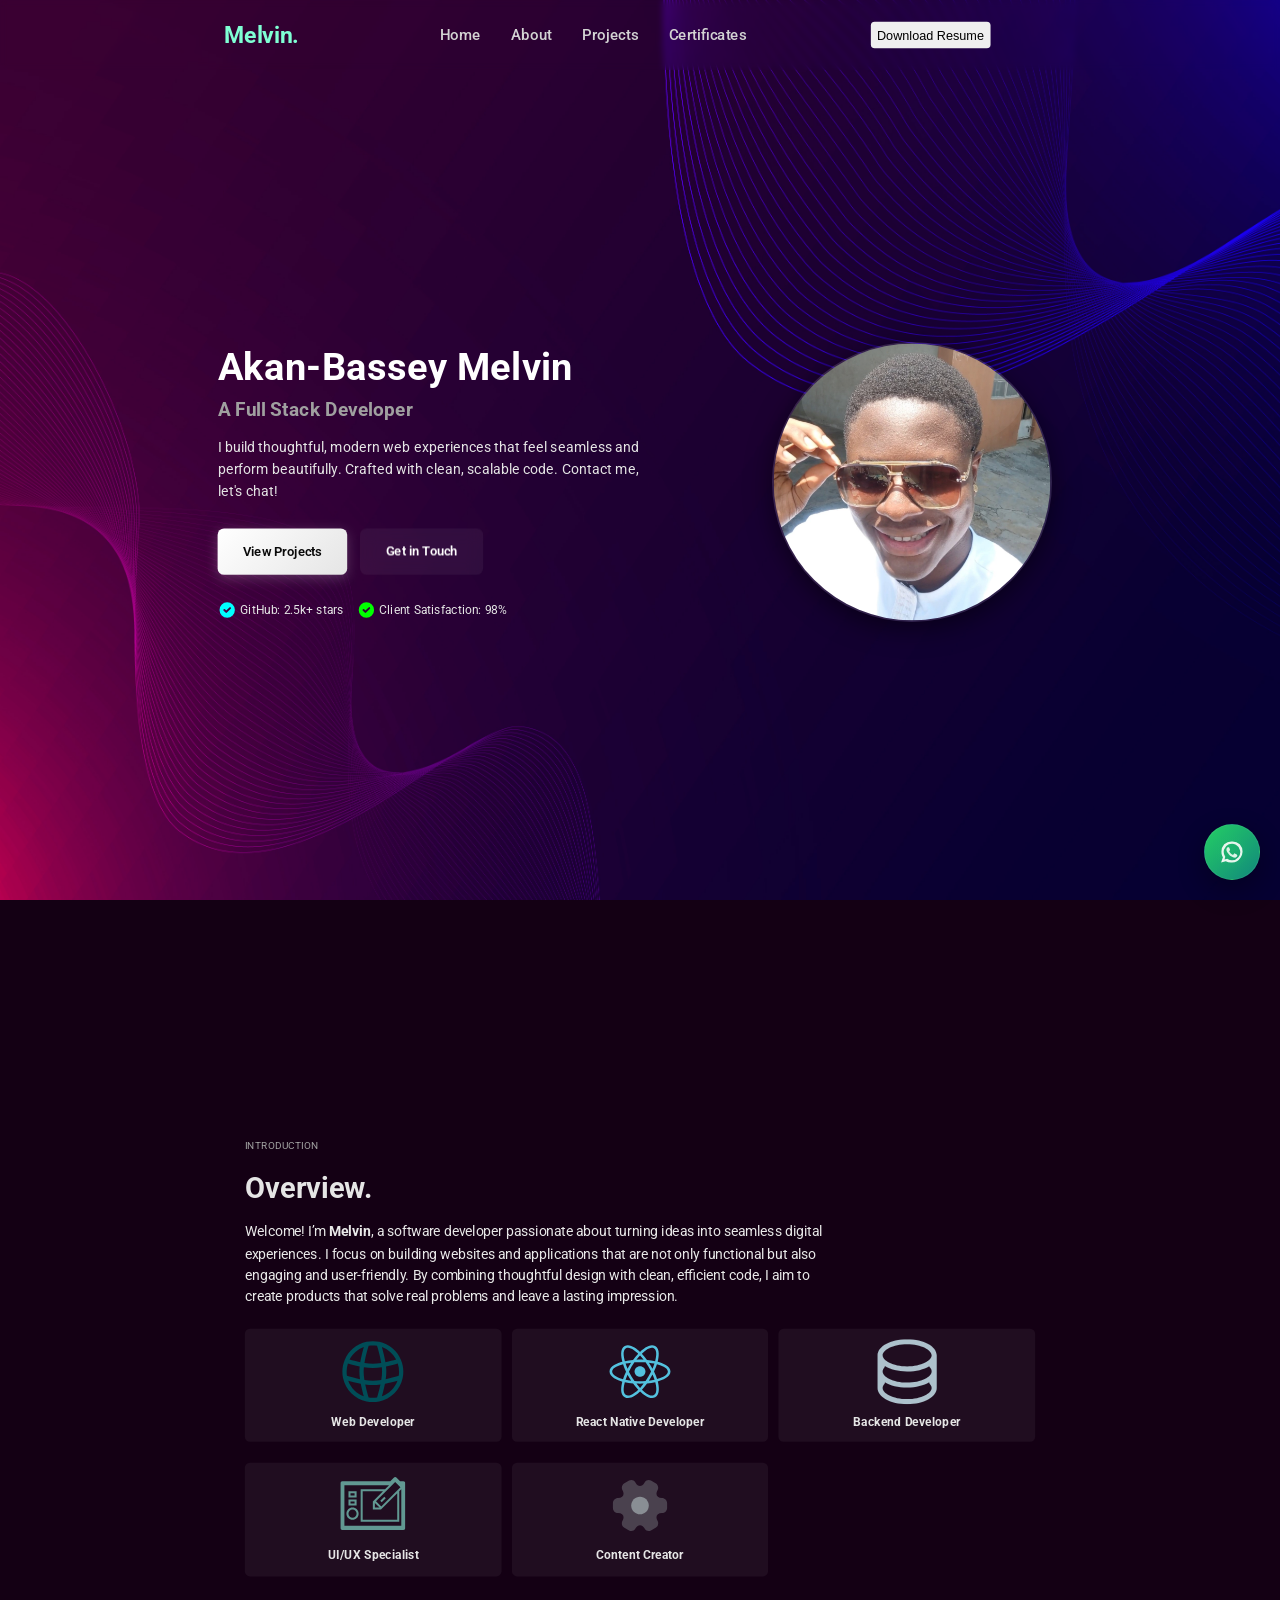
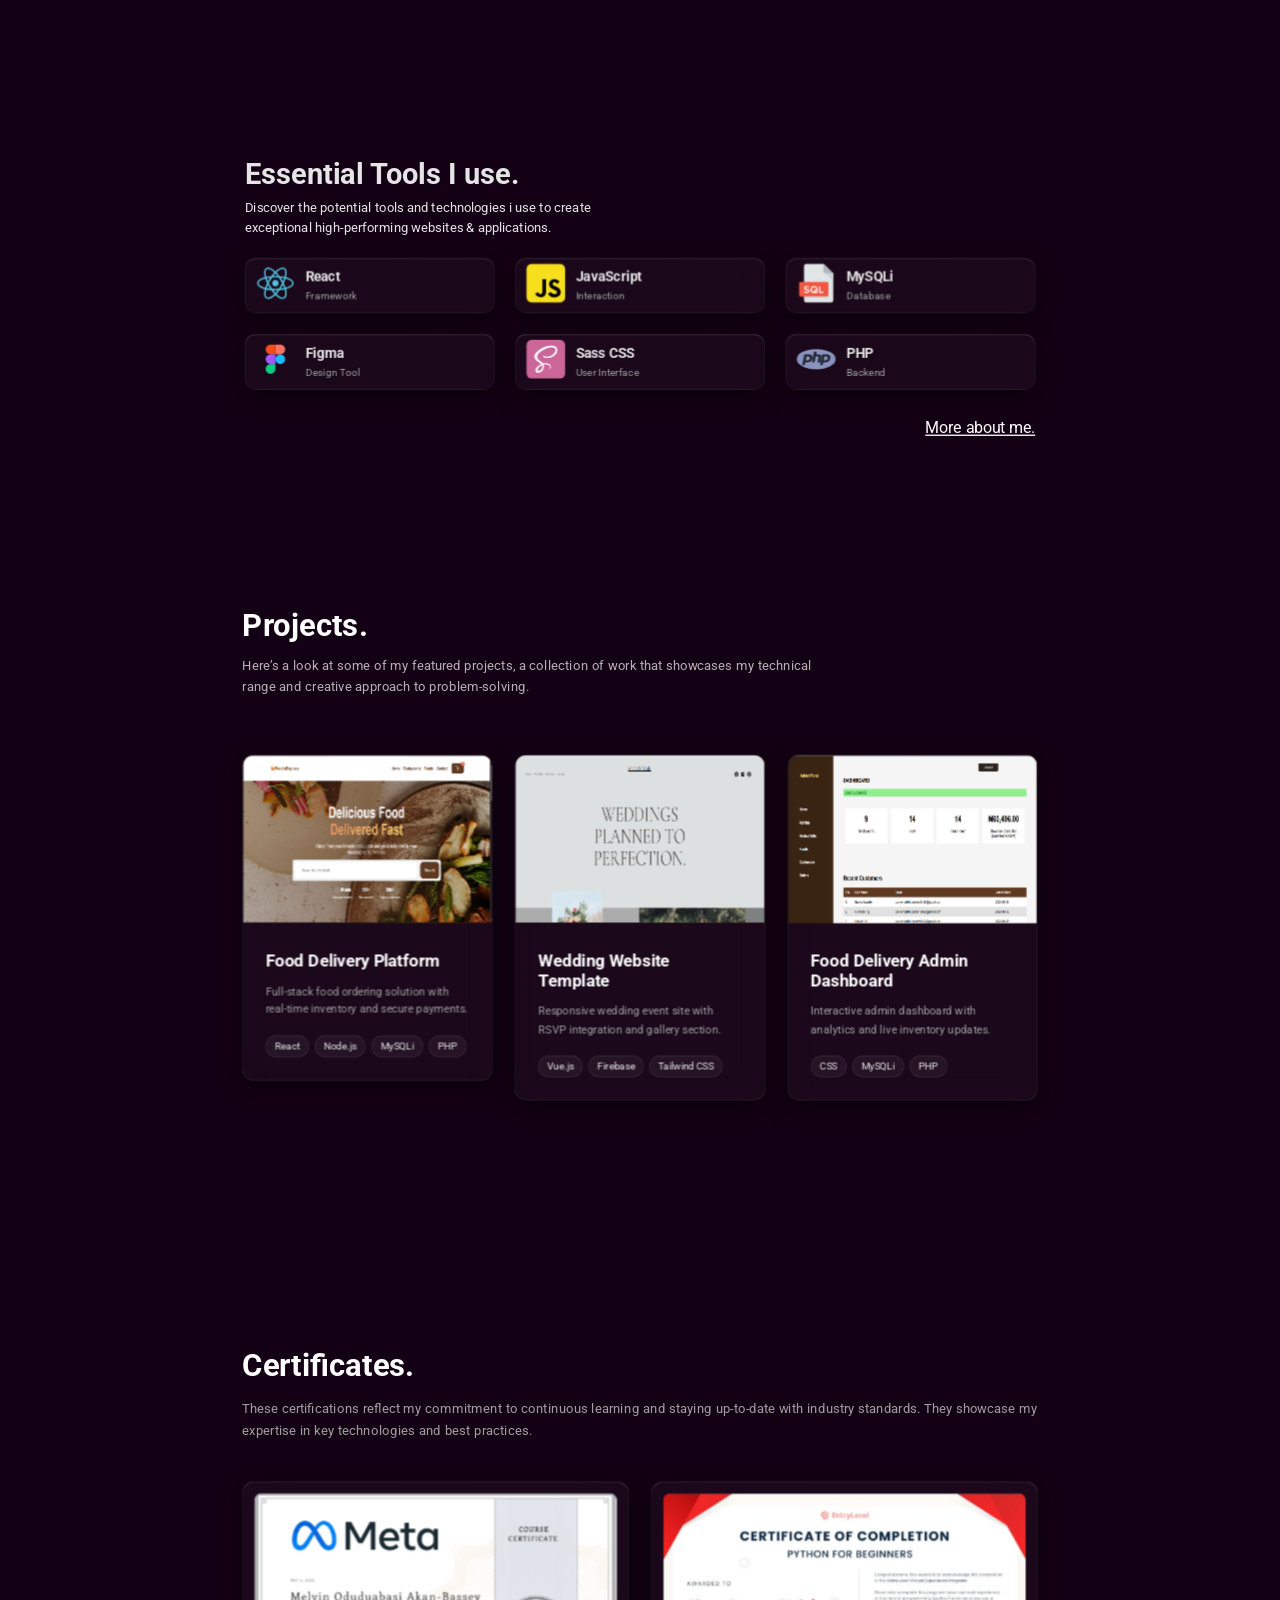
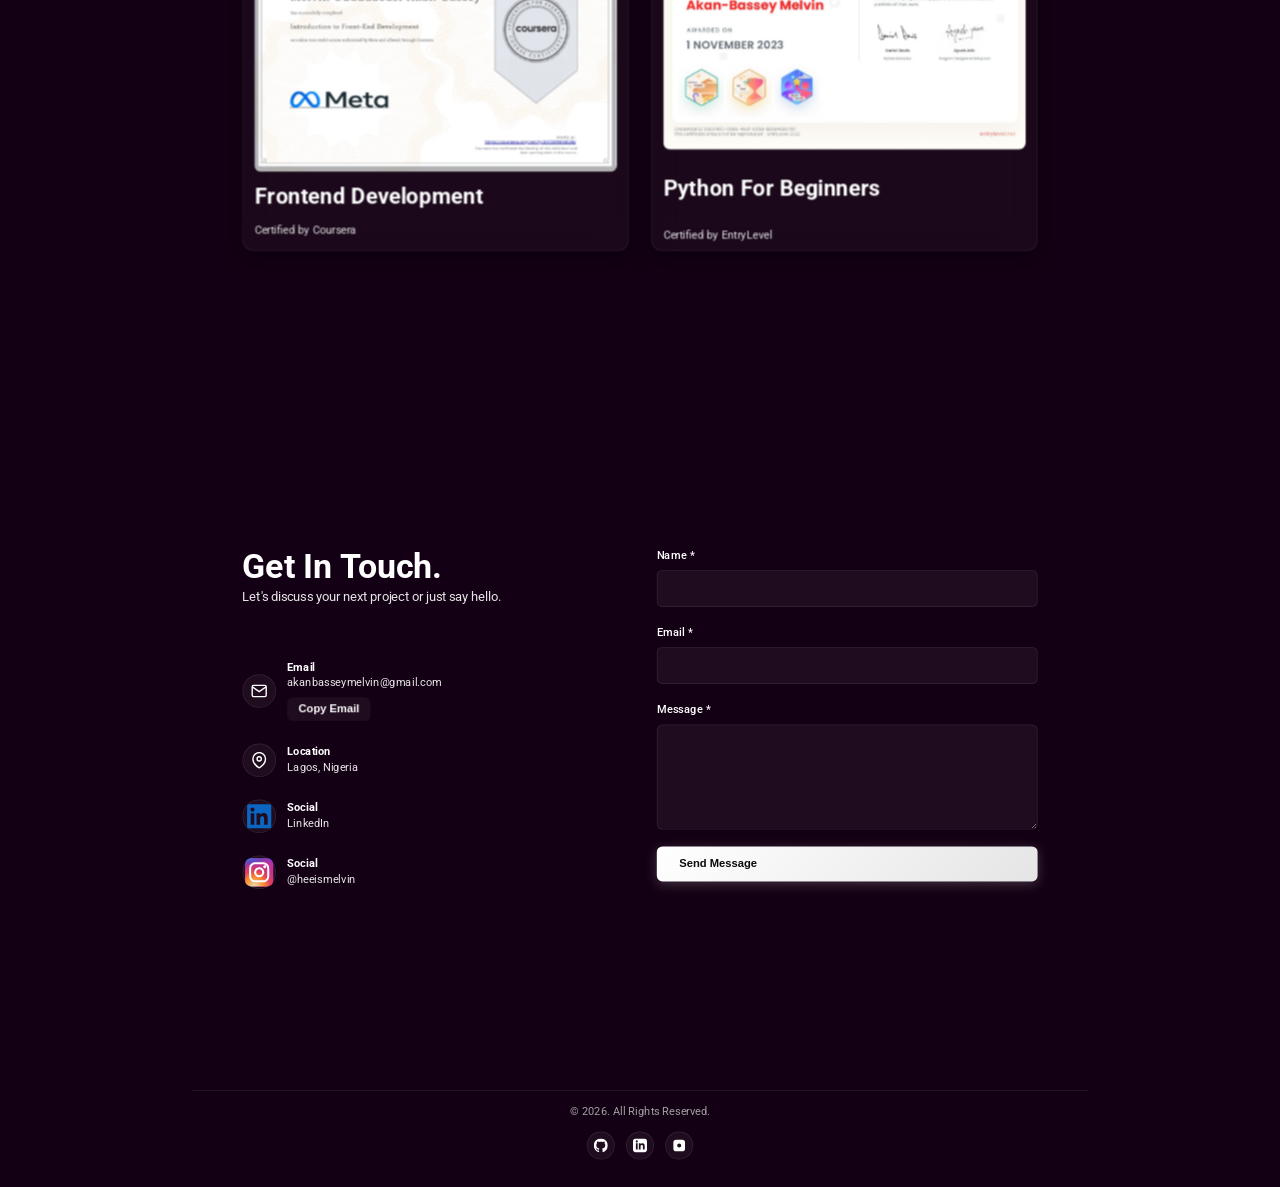
==== commit 8fc1b0b3: "Add files via upload" ====
--- a/index.html
+++ b/index.html
@@ -36,7 +36,7 @@
     <!-- ==================== HEADER ==================== -->
     <header role="banner">
       <nav class="container" role="navigation" aria-label="Main navigation">
-        <div class="logo">
+        <div class="logo nav-left">
           <span><a href="index.html">Melvin.</a></span>
         </div>
 
@@ -50,16 +50,23 @@
         <!-- Navigation Links -->
         <ul class="nav-links" id="navLinks">
           <li><a href="#home">Home</a></li>
+          <li><a href="#about-section">About</a></li>
+
           <li><a href="#projects">Projects</a></li>
-          <li><a href="about-me.html">About Me</a></li>
           <li><a href="#certificates">Certificates</a></li>
           <!-- <li><a href="#contact">Contact</a></li> -->
-          <li>
+          <div class="mobile-resume-btn">
             <a href="MY-RESUME.pdf" download>
               <button class="btn-resume">Download Resume</button>
             </a>
-          </li>
+          </div>
         </ul>
+
+        <div class="nav-right">
+          <a href="MY-RESUME.pdf" download>
+            <button class="btn-resume">Download Resume</button>
+          </a>
+        </div>
 
         <!-- Overlay -->
         <div class="overlay" id="overlay"></div>
@@ -95,10 +102,10 @@
       <div class="container">
         <div class="hero-content">
           <div class="hero-text">
-            <h2>Akan-Bassey Melvin</h2>
+            <h2 class="hidden">Akan-Bassey Melvin</h2>
 
             <!-- Animated multiple job titles -->
-            <div class="tagline-box">
+            <div class="tagline-box hidden">
               <h2 class="tagline active">A Full Stack Developer</h2>
               <h2 class="tagline">A Frontend & Backend Engineer</h2>
               <h2 class="tagline">A UI/UX Designer</h2>
@@ -106,41 +113,519 @@
               <h2 class="tagline">A Tech Enthusiast</h2>
             </div>
 
-            <p>
+            <p class="hidden">
               I build thoughtful, modern web experiences that feel seamless and
               perform beautifully. Crafted with clean, scalable code. Contact
               me, let's chat!
             </p>
-            <div class="hero-cta">
-              <a href="#projects" class="btn btn-primary">View Projects</a>
-              <a href="#contact" class="btn btn-secondary">Get in Touch</a>
+            <div class="hero-cta hidden">
+              <a href="#projects" class="btn btn-primary hidden btn-one"
+                >View Projects</a
+              >
+              <a href="#contact" class="btn btn-secondary hidden btn-two"
+                >Get in Touch</a
+              >
+            </div>
+
+            <!-- Social Proof -->
+            <div class="flex space-x-6 pt-4 social-proof hidden social-proof">
+              <div class="flex items-center space-x-2 hidden">
+                <svg
+                  class="w-5 h-5 text-primary"
+                  fill="rgb(0, 255, 255)"
+                  viewBox="0 0 20 20"
+                  height="24px"
+                >
+                  <path
+                    fill-rule="evenodd"
+                    d="M10 18a8 8 0 100-16 8 8 0 000 16zm3.707-9.293a1 1 0 00-1.414-1.414L9 10.586 7.707 9.293a1 1 0 00-1.414 1.414l2 2a1 1 0 001.414 0l4-4z"
+                    clip-rule="evenodd"
+                  ></path>
+                </svg>
+                <span class="text-sm text-text-secondary"
+                  >GitHub: 2.5k+ stars</span
+                >
+              </div>
+              <div class="flex items-center space-x-3 hidden">
+                <svg
+                  class="w-5 h-5 text-secondary"
+                  fill="rgb(0, 255, 0)"
+                  .
+                  viewBox="0 0 20 20"
+                  height="24px"
+                >
+                  <path
+                    fill-rule="evenodd"
+                    d="M10 18a8 8 0 100-16 8 8 0 000 16zm3.707-9.293a1 1 0 00-1.414-1.414L9 10.586 7.707 9.293a1 1 0 00-1.414 1.414l2 2a1 1 0 001.414 0l4-4z"
+                    clip-rule="evenodd"
+                  ></path>
+                </svg>
+                <span class="text-sm text-text-secondary"
+                  >Client Satisfaction: 98%</span
+                >
+              </div>
             </div>
           </div>
 
           <div class="hero-avatar">
-            <div class="avatar-wrapper">
+            <div class="avatar-wrapper hidden image-hidden">
               <!-- Avatar placeholder SVG -->
               <img src="1761050801765.jpg" alt="" />
             </div>
           </div>
         </div>
       </div>
+    </section>
+
+    <section id="about-section">
+      <div class="about-container">
+        <!-- Text Column -->
+        <div class="about-text">
+          <!-- <div class="about-me-header">
+            ABOUT ME.
+          </div> -->
+          <!-- Status Badge -->
+          <div style="padding-top: 0rem; color: var(--muted)">INTRODUCTION</div>
+          <div class="comp-header hidden">Overview.</div>
+
+          <!-- Heading -->
+          <div class="about-heading hidden">
+            <p>
+              Welcome! I’m <b>Melvin</b>, a software developer passionate about
+              turning ideas into seamless digital experiences. I focus on
+              building websites and applications that are not only functional
+              but also engaging and user-friendly. By combining thoughtful
+              design with clean, efficient code, I aim to create products that
+              solve real problems and leave a lasting impression.
+            </p>
+          </div>
+
+          <!-- Value Propositions -->
+          <div class="about-stats">
+            <div class="stat hidden stat-hidden">
+              <div class="stat-number">
+                <svg
+                  viewBox="0 0 24 24"
+                  fill="none"
+                  xmlns="http://www.w3.org/2000/svg"
+                >
+                  <g id="SVGRepo_bgCarrier" stroke-width="0"></g>
+                  <g
+                    id="SVGRepo_tracerCarrier"
+                    stroke-linecap="round"
+                    stroke-linejoin="round"
+                  ></g>
+                  <g id="SVGRepo_iconCarrier">
+                    <g id="style=stroke" clip-path="url(#clip0_1_1828)">
+                      <g id="web">
+                        <path
+                          id="vector (Stroke)"
+                          fill-rule="evenodd"
+                          clip-rule="evenodd"
+                          d="M10.4425 2.44429C10.0752 3.64002 9.32073 6.25569 8.89915 8.83258C9.99331 9.00921 11.0621 9.12209 12 9.12209C12.9379 9.12209 14.0067 9.00921 15.1009 8.83258C14.6793 6.25569 13.9248 3.64002 13.5575 2.44429C13.0509 2.3624 12.5307 2.31977 12 2.31977C11.4693 2.31977 10.9491 2.3624 10.4425 2.44429ZM15.3337 2.90893C15.737 4.305 16.2958 6.42828 16.6448 8.54737C18.1513 8.23703 19.5727 7.85824 20.605 7.56109C19.4986 5.42102 17.6172 3.74662 15.3337 2.90893ZM21.2129 9.01933C20.1222 9.33683 18.5423 9.76328 16.8594 10.1057C16.9295 10.7564 16.9709 11.3958 16.9709 12C16.9709 12.8816 16.8827 13.8411 16.7445 14.8058C18.759 14.3858 20.6068 13.849 21.5557 13.5575C21.6376 13.0509 21.6802 12.5307 21.6802 12C21.6802 10.959 21.5162 9.95751 21.2129 9.01933ZM21.0911 15.3337C19.9166 15.6729 18.229 16.1219 16.4634 16.4634C16.1219 18.229 15.6729 19.9166 15.3337 21.0911C17.9978 20.1138 20.1138 17.9978 21.0911 15.3337ZM13.5576 21.5557C13.849 20.6068 14.3858 18.759 14.8058 16.7445C13.8411 16.8827 12.8816 16.9709 12 16.9709C11.1184 16.9709 10.1589 16.8827 9.19423 16.7445C9.61421 18.759 10.151 20.6068 10.4425 21.5557C10.9491 21.6376 11.4693 21.6802 12 21.6802C12.5307 21.6802 13.0509 21.6376 13.5576 21.5557ZM8.66629 21.0911C8.32707 19.9166 7.8781 18.229 7.53658 16.4634C5.77099 16.1219 4.08335 15.6729 2.90891 15.3337C3.88622 17.9978 6.00216 20.1138 8.66629 21.0911ZM2.44429 13.5575C3.39316 13.849 5.24101 14.3858 7.25548 14.8058C7.1173 13.8411 7.02907 12.8816 7.02907 12C7.02907 11.3958 7.07048 10.7564 7.14056 10.1057C5.45769 9.76328 3.87779 9.33683 2.78712 9.01933C2.48383 9.95751 2.31977 10.959 2.31977 12C2.31977 12.5307 2.3624 13.0509 2.44429 13.5575ZM3.39504 7.56109C4.42731 7.85824 5.84865 8.23703 7.35522 8.54737C7.70416 6.42827 8.26303 4.305 8.66626 2.90893C6.38282 3.74662 4.50139 5.42102 3.39504 7.56109ZM8.68924 10.3888C8.63137 10.9544 8.59884 11.4968 8.59884 12C8.59884 12.9399 8.71224 14.012 8.88985 15.1102C9.98798 15.2878 11.0601 15.4012 12 15.4012C12.9399 15.4012 14.012 15.2878 15.1102 15.1102C15.2878 14.012 15.4012 12.9399 15.4012 12C15.4012 11.4968 15.3686 10.9544 15.3108 10.3888C14.1776 10.5703 13.0348 10.6919 12 10.6919C10.9652 10.6919 9.82236 10.5703 8.68924 10.3888ZM9.67273 0.991173C10.4243 0.833026 11.2029 0.75 12 0.75C12.7971 0.75 13.5757 0.833026 14.3273 0.991174C18.0108 1.76627 21.0281 4.34097 22.42 7.75174C22.9554 9.06356 23.25 10.4983 23.25 12C23.25 12.7971 23.167 13.5757 23.0088 14.3273C22.0943 18.6736 18.6736 22.0943 14.3273 23.0088C13.5757 23.167 12.7971 23.25 12 23.25C11.2029 23.25 10.4243 23.167 9.67273 23.0088C5.32644 22.0943 1.90572 18.6736 0.991173 14.3273C0.833026 13.5757 0.75 12.7971 0.75 12C0.75 10.4972 1.04509 9.06132 1.58123 7.74866C2.97369 4.33943 5.99026 1.76604 9.67273 0.991173Z"
+                          fill="#004d57"
+                        ></path>
+                      </g>
+                    </g>
+                    <defs>
+                      <clipPath id="clip0_1_1828">
+                        <rect width="24" height="24" fill="white"></rect>
+                      </clipPath>
+                    </defs>
+                  </g>
+                </svg>
+              </div>
+              <div class="stat-label">Web Developer</div>
+            </div>
+            <div class="stat hidden">
+              <div class="stat-number">
+                <svg
+                  viewBox="0 0 32 32"
+                  fill="none"
+                  xmlns="http://www.w3.org/2000/svg"
+                >
+                  <g id="SVGRepo_bgCarrier" stroke-width="0"></g>
+                  <g
+                    id="SVGRepo_tracerCarrier"
+                    stroke-linecap="round"
+                    stroke-linejoin="round"
+                  ></g>
+                  <g id="SVGRepo_iconCarrier">
+                    <path
+                      d="M18.6789 15.9759C18.6789 14.5415 17.4796 13.3785 16 13.3785C14.5206 13.3785 13.3211 14.5415 13.3211 15.9759C13.3211 17.4105 14.5206 18.5734 16 18.5734C17.4796 18.5734 18.6789 17.4105 18.6789 15.9759Z"
+                      fill="#53C1DE"
+                    ></path>
+                    <path
+                      fill-rule="evenodd"
+                      clip-rule="evenodd"
+                      d="M24.7004 11.1537C25.2661 8.92478 25.9772 4.79148 23.4704 3.39016C20.9753 1.99495 17.7284 4.66843 16.0139 6.27318C14.3044 4.68442 10.9663 2.02237 8.46163 3.42814C5.96751 4.82803 6.73664 8.8928 7.3149 11.1357C4.98831 11.7764 1 13.1564 1 15.9759C1 18.7874 4.98416 20.2888 7.29698 20.9289C6.71658 23.1842 5.98596 27.1909 8.48327 28.5877C10.9973 29.9932 14.325 27.3945 16.0554 25.7722C17.7809 27.3864 20.9966 30.0021 23.4922 28.6014C25.9956 27.1963 25.3436 23.1184 24.7653 20.8625C27.0073 20.221 31 18.7523 31 15.9759C31 13.1835 26.9903 11.7923 24.7004 11.1537ZM24.4162 19.667C24.0365 18.5016 23.524 17.2623 22.8971 15.9821C23.4955 14.7321 23.9881 13.5088 24.3572 12.3509C26.0359 12.8228 29.7185 13.9013 29.7185 15.9759C29.7185 18.07 26.1846 19.1587 24.4162 19.667ZM22.85 27.526C20.988 28.571 18.2221 26.0696 16.9478 24.8809C17.7932 23.9844 18.638 22.9422 19.4625 21.7849C20.9129 21.6602 22.283 21.4562 23.5256 21.1777C23.9326 22.7734 24.7202 26.4763 22.85 27.526ZM9.12362 27.5111C7.26143 26.47 8.11258 22.8946 8.53957 21.2333C9.76834 21.4969 11.1286 21.6865 12.5824 21.8008C13.4123 22.9332 14.2816 23.9741 15.1576 24.8857C14.0753 25.9008 10.9945 28.557 9.12362 27.5111ZM2.28149 15.9759C2.28149 13.874 5.94207 12.8033 7.65904 12.3326C8.03451 13.5165 8.52695 14.7544 9.12123 16.0062C8.51925 17.2766 8.01977 18.5341 7.64085 19.732C6.00369 19.2776 2.28149 18.0791 2.28149 15.9759ZM9.1037 4.50354C10.9735 3.45416 13.8747 6.00983 15.1159 7.16013C14.2444 8.06754 13.3831 9.1006 12.5603 10.2265C11.1494 10.3533 9.79875 10.5569 8.55709 10.8297C8.09125 9.02071 7.23592 5.55179 9.1037 4.50354ZM20.3793 11.5771C21.3365 11.6942 22.2536 11.85 23.1147 12.0406C22.8562 12.844 22.534 13.6841 22.1545 14.5453C21.6044 13.5333 21.0139 12.5416 20.3793 11.5771ZM16.0143 8.0481C16.6054 8.66897 17.1974 9.3623 17.7798 10.1145C16.5985 10.0603 15.4153 10.0601 14.234 10.1137C14.8169 9.36848 15.414 8.67618 16.0143 8.0481ZM9.8565 14.5444C9.48329 13.6862 9.16398 12.8424 8.90322 12.0275C9.75918 11.8418 10.672 11.69 11.623 11.5748C10.9866 12.5372 10.3971 13.5285 9.8565 14.5444ZM11.6503 20.4657C10.6679 20.3594 9.74126 20.2153 8.88556 20.0347C9.15044 19.2055 9.47678 18.3435 9.85796 17.4668C10.406 18.4933 11.0045 19.4942 11.6503 20.4657ZM16.0498 23.9915C15.4424 23.356 14.8365 22.6531 14.2448 21.8971C15.4328 21.9423 16.6231 21.9424 17.811 21.891C17.2268 22.6608 16.6369 23.3647 16.0498 23.9915ZM22.1667 17.4222C22.5677 18.3084 22.9057 19.1657 23.1742 19.9809C22.3043 20.1734 21.3652 20.3284 20.3757 20.4435C21.015 19.4607 21.6149 18.4536 22.1667 17.4222ZM18.7473 20.5941C16.9301 20.72 15.1016 20.7186 13.2838 20.6044C12.2509 19.1415 11.3314 17.603 10.5377 16.0058C11.3276 14.4119 12.2404 12.8764 13.2684 11.4158C15.0875 11.2825 16.9178 11.2821 18.7369 11.4166C19.7561 12.8771 20.6675 14.4086 21.4757 15.9881C20.6771 17.5812 19.7595 19.1198 18.7473 20.5941ZM22.8303 4.4666C24.7006 5.51254 23.8681 9.22726 23.4595 10.8426C22.2149 10.5641 20.8633 10.3569 19.4483 10.2281C18.6239 9.09004 17.7698 8.05518 16.9124 7.15949C18.1695 5.98441 20.9781 3.43089 22.8303 4.4666Z"
+                      fill="#53C1DE"
+                    ></path>
+                  </g>
+                </svg>
+              </div>
+              <div class="stat-label">React Native Developer</div>
+            </div>
+
+            <div class="stat hidden">
+              <div class="stat-number">
+                <svg
+                  viewBox="0 0 1024 1024"
+                  fill="#adc1cc"
+                  class="icon"
+                  version="1.1"
+                  xmlns="http://www.w3.org/2000/svg"
+                  stroke="#adc1cc"
+                >
+                  <g id="SVGRepo_bgCarrier" stroke-width="0"></g>
+                  <g
+                    id="SVGRepo_tracerCarrier"
+                    stroke-linecap="round"
+                    stroke-linejoin="round"
+                  ></g>
+                  <g id="SVGRepo_iconCarrier">
+                    <path
+                      d="M512 0C250.733601 0 46.039591 111.952387 46.039591 254.906974v514.053564c0 142.954587 204.69401 254.906974 465.960409 254.906974s465.960409-111.952387 465.960409-254.906974v-514.053564C977.827921 111.952387 773.266399 0 512 0zM125.53241 508.224091c0-20.535645 9.009186-41.07129 26.762583-61.209471 5.696985-6.359426 8.74421-14.176219 9.671626-21.993013 84.792341 52.465261 209.066115 85.057317 350.033381 85.057317 139.642386 0 263.121232-32.062104 347.781084-83.599949 1.589856 6.491914 4.504593 12.586363 9.274162 17.885885 19.475741 21.065597 29.279855 42.528658 29.279856 63.991719 0 82.937508-158.720662 175.414154-386.46759 175.414155S125.53241 591.161599 125.53241 508.224091zM512 79.492819c227.746927 0 386.46759 92.476646 386.46759 175.414155S739.746927 430.453616 512 430.453616 125.53241 337.97697 125.53241 254.906974 284.253073 79.492819 512 79.492819z m0 865.014362C284.253073 944.507181 125.53241 852.030534 125.53241 768.960538c0-20.535645 9.009186-41.07129 26.762583-61.209471 7.41933-8.479234 10.599043-19.210765 9.804114-29.544831 84.792341 52.332773 209.066115 84.924829 349.900893 84.924829 139.112434 0 262.061327-31.797128 346.72118-82.937508 0.529952 8.876698 3.842153 17.753396 10.334066 24.775262 19.475741 21.065597 29.279855 42.528658 29.279856 63.991719 0 83.069996-158.588174 175.546643-386.335102 175.546643z"
+                    ></path>
+                  </g>
+                </svg>
+              </div>
+              <div class="stat-label">Backend Developer</div>
+            </div>
+
+            <div class="stat hidden">
+              <div class="stat-number">
+                <svg
+                  version="1.1"
+                  id="Uploaded to svgrepo.com"
+                  xmlns="http://www.w3.org/2000/svg"
+                  xmlns:xlink="http://www.w3.org/1999/xlink"
+                  viewBox="0 0 32 32"
+                  xml:space="preserve"
+                  fill="#000000"
+                >
+                  <g id="SVGRepo_bgCarrier" stroke-width="0"></g>
+                  <g
+                    id="SVGRepo_tracerCarrier"
+                    stroke-linecap="round"
+                    stroke-linejoin="round"
+                  ></g>
+                  <g id="SVGRepo_iconCarrier">
+                    <style type="text/css">
+                      .blueprint_een {
+                        fill: #619892;
+                      }
+                    </style>
+                    <path
+                      class="blueprint_een"
+                      d="M8,9H4v3h4V9z M7,11H5v-1h2V11z M8,13H4v3h4V13z M7,15H5v-1h2V15z M6,17c-1.657,0-3,1.343-3,3 s1.343,3,3,3s3-1.343,3-3S7.657,17,6,17z M6,22c-1.103,0-2-0.897-2-2c0-1.103,0.897-2,2-2s2,0.897,2,2C8,21.103,7.103,22,6,22z M21.646,11.646l0.707,0.707l-2,2l-0.707-0.707L21.646,11.646z M31,4h-1.586l-1.707-1.707c-0.391-0.391-1.023-0.391-1.414,0 L24.586,4H1C0.448,4,0,4.448,0,5v22c0,0.552,0.448,1,1,1h30c0.552,0,1-0.448,1-1V5C32,4.448,31.552,4,31,4z M16,14v4h4l8-8v13H11V9 h10L16,14z M17,14.707L19.293,17H17V14.707z M20.146,16.439l-2.586-2.586L27,4.414L29.586,7L20.146,16.439z M2,26V6h22l-2,2H10v16 h19V9l1-1v18H2z"
+                    ></path>
+                  </g>
+                </svg>
+              </div>
+              <div class="stat-label">UI/UX Specialist</div>
+            </div>
+
+            <div class="stat hidden">
+              <div class="stat-number">
+                <svg
+                  viewBox="0 0 24 24"
+                  fill="none"
+                  xmlns="http://www.w3.org/2000/svg"
+                >
+                  <g id="SVGRepo_bgCarrier" stroke-width="0"></g>
+                  <g
+                    id="SVGRepo_tracerCarrier"
+                    stroke-linecap="round"
+                    stroke-linejoin="round"
+                  ></g>
+                  <g id="SVGRepo_iconCarrier">
+                    <path
+                      opacity="0.4"
+                      d="M2 12.8799V11.1199C2 10.0799 2.85 9.21994 3.9 9.21994C5.71 9.21994 6.45 7.93994 5.54 6.36994C5.02 5.46994 5.33 4.29994 6.24 3.77994L7.97 2.78994C8.76 2.31994 9.78 2.59994 10.25 3.38994L10.36 3.57994C11.26 5.14994 12.74 5.14994 13.65 3.57994L13.76 3.38994C14.23 2.59994 15.25 2.31994 16.04 2.78994L17.77 3.77994C18.68 4.29994 18.99 5.46994 18.47 6.36994C17.56 7.93994 18.3 9.21994 20.11 9.21994C21.15 9.21994 22.01 10.0699 22.01 11.1199V12.8799C22.01 13.9199 21.16 14.7799 20.11 14.7799C18.3 14.7799 17.56 16.0599 18.47 17.6299C18.99 18.5399 18.68 19.6999 17.77 20.2199L16.04 21.2099C15.25 21.6799 14.23 21.3999 13.76 20.6099L13.65 20.4199C12.75 18.8499 11.27 18.8499 10.36 20.4199L10.25 20.6099C9.78 21.3999 8.76 21.6799 7.97 21.2099L6.24 20.2199C5.33 19.6999 5.02 18.5299 5.54 17.6299C6.45 16.0599 5.71 14.7799 3.9 14.7799C2.85 14.7799 2 13.9199 2 12.8799Z"
+                      fill="#898e94"
+                    ></path>
+                    <path
+                      d="M12 15.25C13.7949 15.25 15.25 13.7949 15.25 12C15.25 10.2051 13.7949 8.75 12 8.75C10.2051 8.75 8.75 10.2051 8.75 12C8.75 13.7949 10.2051 15.25 12 15.25Z"
+                      fill="#898e94"
+                    ></path>
+                  </g>
+                </svg>
+              </div>
+              <div class="stat-label">Content Creator</div>
+            </div>
+          </div>
+        </div>
+      </div>
+    </section>
+
+    <section class="tools-section">
+      <div class="comp-header hidden">Essential Tools I use.</div>
+      <div class="tools-desc hidden">
+        Discover the potential tools and technologies i use to create
+        exceptional high-performing websites & applications.
+      </div>
+      <div class="tools-grid">
+        <div class="tool-card glass-panel hidden">
+          <div class="tool-img">
+            <svg
+              viewBox="0 0 32 32"
+              fill="none"
+              xmlns="http://www.w3.org/2000/svg"
+            >
+              <g id="SVGRepo_bgCarrier" stroke-width="0"></g>
+              <g
+                id="SVGRepo_tracerCarrier"
+                stroke-linecap="round"
+                stroke-linejoin="round"
+              ></g>
+              <g id="SVGRepo_iconCarrier">
+                <path
+                  d="M18.6789 15.9759C18.6789 14.5415 17.4796 13.3785 16 13.3785C14.5206 13.3785 13.3211 14.5415 13.3211 15.9759C13.3211 17.4105 14.5206 18.5734 16 18.5734C17.4796 18.5734 18.6789 17.4105 18.6789 15.9759Z"
+                  fill="#53C1DE"
+                ></path>
+                <path
+                  fill-rule="evenodd"
+                  clip-rule="evenodd"
+                  d="M24.7004 11.1537C25.2661 8.92478 25.9772 4.79148 23.4704 3.39016C20.9753 1.99495 17.7284 4.66843 16.0139 6.27318C14.3044 4.68442 10.9663 2.02237 8.46163 3.42814C5.96751 4.82803 6.73664 8.8928 7.3149 11.1357C4.98831 11.7764 1 13.1564 1 15.9759C1 18.7874 4.98416 20.2888 7.29698 20.9289C6.71658 23.1842 5.98596 27.1909 8.48327 28.5877C10.9973 29.9932 14.325 27.3945 16.0554 25.7722C17.7809 27.3864 20.9966 30.0021 23.4922 28.6014C25.9956 27.1963 25.3436 23.1184 24.7653 20.8625C27.0073 20.221 31 18.7523 31 15.9759C31 13.1835 26.9903 11.7923 24.7004 11.1537ZM24.4162 19.667C24.0365 18.5016 23.524 17.2623 22.8971 15.9821C23.4955 14.7321 23.9881 13.5088 24.3572 12.3509C26.0359 12.8228 29.7185 13.9013 29.7185 15.9759C29.7185 18.07 26.1846 19.1587 24.4162 19.667ZM22.85 27.526C20.988 28.571 18.2221 26.0696 16.9478 24.8809C17.7932 23.9844 18.638 22.9422 19.4625 21.7849C20.9129 21.6602 22.283 21.4562 23.5256 21.1777C23.9326 22.7734 24.7202 26.4763 22.85 27.526ZM9.12362 27.5111C7.26143 26.47 8.11258 22.8946 8.53957 21.2333C9.76834 21.4969 11.1286 21.6865 12.5824 21.8008C13.4123 22.9332 14.2816 23.9741 15.1576 24.8857C14.0753 25.9008 10.9945 28.557 9.12362 27.5111ZM2.28149 15.9759C2.28149 13.874 5.94207 12.8033 7.65904 12.3326C8.03451 13.5165 8.52695 14.7544 9.12123 16.0062C8.51925 17.2766 8.01977 18.5341 7.64085 19.732C6.00369 19.2776 2.28149 18.0791 2.28149 15.9759ZM9.1037 4.50354C10.9735 3.45416 13.8747 6.00983 15.1159 7.16013C14.2444 8.06754 13.3831 9.1006 12.5603 10.2265C11.1494 10.3533 9.79875 10.5569 8.55709 10.8297C8.09125 9.02071 7.23592 5.55179 9.1037 4.50354ZM20.3793 11.5771C21.3365 11.6942 22.2536 11.85 23.1147 12.0406C22.8562 12.844 22.534 13.6841 22.1545 14.5453C21.6044 13.5333 21.0139 12.5416 20.3793 11.5771ZM16.0143 8.0481C16.6054 8.66897 17.1974 9.3623 17.7798 10.1145C16.5985 10.0603 15.4153 10.0601 14.234 10.1137C14.8169 9.36848 15.414 8.67618 16.0143 8.0481ZM9.8565 14.5444C9.48329 13.6862 9.16398 12.8424 8.90322 12.0275C9.75918 11.8418 10.672 11.69 11.623 11.5748C10.9866 12.5372 10.3971 13.5285 9.8565 14.5444ZM11.6503 20.4657C10.6679 20.3594 9.74126 20.2153 8.88556 20.0347C9.15044 19.2055 9.47678 18.3435 9.85796 17.4668C10.406 18.4933 11.0045 19.4942 11.6503 20.4657ZM16.0498 23.9915C15.4424 23.356 14.8365 22.6531 14.2448 21.8971C15.4328 21.9423 16.6231 21.9424 17.811 21.891C17.2268 22.6608 16.6369 23.3647 16.0498 23.9915ZM22.1667 17.4222C22.5677 18.3084 22.9057 19.1657 23.1742 19.9809C22.3043 20.1734 21.3652 20.3284 20.3757 20.4435C21.015 19.4607 21.6149 18.4536 22.1667 17.4222ZM18.7473 20.5941C16.9301 20.72 15.1016 20.7186 13.2838 20.6044C12.2509 19.1415 11.3314 17.603 10.5377 16.0058C11.3276 14.4119 12.2404 12.8764 13.2684 11.4158C15.0875 11.2825 16.9178 11.2821 18.7369 11.4166C19.7561 12.8771 20.6675 14.4086 21.4757 15.9881C20.6771 17.5812 19.7595 19.1198 18.7473 20.5941ZM22.8303 4.4666C24.7006 5.51254 23.8681 9.22726 23.4595 10.8426C22.2149 10.5641 20.8633 10.3569 19.4483 10.2281C18.6239 9.09004 17.7698 8.05518 16.9124 7.15949C18.1695 5.98441 20.9781 3.43089 22.8303 4.4666Z"
+                  fill="#53C1DE"
+                ></path>
+              </g>
+            </svg>
+          </div>
+          <div class="tool-content">
+            <span class="one">React</span>
+            <span class="two">Framework</span>
+          </div>
+        </div>
+
+        <div class="tool-card glass-panel hidden">
+          <div class="tool-img">
+            <svg
+              xmlns="http://www.w3.org/2000/svg"
+              aria-label="JavaScript"
+              role="img"
+              viewBox="0 0 512 512"
+              fill="#000000"
+            >
+              <g id="SVGRepo_bgCarrier" stroke-width="0"></g>
+              <g
+                id="SVGRepo_tracerCarrier"
+                stroke-linecap="round"
+                stroke-linejoin="round"
+              ></g>
+              <g id="SVGRepo_iconCarrier">
+                <rect width="512" height="512" rx="15%" fill="#f7df1e"></rect>
+                <path
+                  d="M324 370c10 17 24 29 47 29c20 0 33-10 33 -24c0-16 -13 -22 -35 -32l-12-5c-35-15 -58 -33 -58 -72c0-36 27 -64 70 -64c31 0 53 11 68 39l-37 24c-8-15 -17 -21 -31 -21c-14 0-23 9 -23 21c0 14 9 20 30 29l12 5c41 18 64 35 64 76c0 43-34 67 -80 67c-45 0-74 -21 -88 -49zm-170 4c8 13 14 25 31 25c16 0 26-6 26 -30V203h48v164c0 50-29 72 -72 72c-39 0-61 -20 -72 -44z"
+                ></path>
+              </g>
+            </svg>
+          </div>
+          <div class="tool-content">
+            <span class="one">JavaScript</span>
+            <span class="two">Interaction</span>
+          </div>
+        </div>
+
+        <div class="tool-card glass-panel hidden">
+          <div class="tool-img">
+            <svg
+              version="1.1"
+              id="Layer_1"
+              xmlns="http://www.w3.org/2000/svg"
+              xmlns:xlink="http://www.w3.org/1999/xlink"
+              viewBox="0 0 512 512"
+              xml:space="preserve"
+              fill="#000000"
+            >
+              <g id="SVGRepo_bgCarrier" stroke-width="0"></g>
+              <g
+                id="SVGRepo_tracerCarrier"
+                stroke-linecap="round"
+                stroke-linejoin="round"
+              ></g>
+              <g id="SVGRepo_iconCarrier">
+                <path
+                  style="fill: #e2e5e7"
+                  d="M128,0c-17.6,0-32,14.4-32,32v448c0,17.6,14.4,32,32,32h320c17.6,0,32-14.4,32-32V128L352,0H128z"
+                ></path>
+                <path
+                  style="fill: #b0b7bd"
+                  d="M384,128h96L352,0v96C352,113.6,366.4,128,384,128z"
+                ></path>
+                <polygon
+                  style="fill: #cad1d8"
+                  points="480,224 384,128 480,128 "
+                ></polygon>
+                <path
+                  style="fill: #f15642"
+                  d="M416,416c0,8.8-7.2,16-16,16H48c-8.8,0-16-7.2-16-16V256c0-8.8,7.2-16,16-16h352c8.8,0,16,7.2,16,16 V416z"
+                ></path>
+                <g>
+                  <path
+                    style="fill: #ffffff"
+                    d="M98.128,314.672c2.944-24.832,40.416-29.296,58.064-15.728c8.704,7.024-0.496,18.16-8.192,12.528 c-9.456-6-30.96-8.816-33.648,4.464c-3.456,20.992,52.208,8.976,51.296,43.008c-0.896,32.496-47.968,33.248-65.632,18.672 c-4.224-3.456-4.096-9.072-1.776-12.544c3.312-3.312,7.024-4.464,11.376-0.88c10.496,7.152,37.488,12.528,39.408-5.648 C147.376,339.632,94.16,351.008,98.128,314.672z"
+                  ></path>
+                  <path
+                    style="fill: #ffffff"
+                    d="M265.488,369.424l2.048,2.416c8.432,7.68-2.56,20.224-11.136,12.16l-4.336-3.44 c-6.656,4.592-14.448,6.784-24.816,6.784c-22.512,0-48.24-15.504-48.24-46.976s25.584-47.456,48.24-47.456 c23.776,0,47.072,15.984,47.072,47.456C274.32,352.528,271.232,361.504,265.488,369.424z M257.792,340.368 c0-20.336-15.984-30.688-30.56-30.688c-15.728,0-31.216,10.336-31.216,30.688c0,15.504,13.168,30.208,31.216,30.208 c4.592,0,9.072-1.152,13.552-2.304l-14.576-13.44c-6.784-8.192,3.968-19.84,12.528-12.288l14.464,14.448 C256.384,352.528,257.792,347.024,257.792,340.368z"
+                  ></path>
+                  <path
+                    style="fill: #ffffff"
+                    d="M293.168,303.152c0-4.224,3.584-7.808,8.064-7.808c4.096,0,7.552,3.6,7.552,7.808v64.096h34.8 c12.528,0,12.8,16.752,0,16.752h-42.336c-4.48,0-8.064-3.184-8.064-7.792v-73.056H293.168z"
+                  ></path>
+                </g>
+                <path
+                  style="fill: #cad1d8"
+                  d="M400,432H96v16h304c8.8,0,16-7.2,16-16v-16C416,424.8,408.8,432,400,432z"
+                ></path>
+              </g>
+            </svg>
+          </div>
+          <div class="tool-content">
+            <span class="one">MySQLi</span>
+            <span class="two">Database</span>
+          </div>
+        </div>
+
+        <div class="tool-card glass-panel hidden">
+          <div class="tool-img">
+            <svg
+              viewBox="0 0 32 32"
+              fill="none"
+              xmlns="http://www.w3.org/2000/svg"
+            >
+              <g id="SVGRepo_bgCarrier" stroke-width="0"></g>
+              <g
+                id="SVGRepo_tracerCarrier"
+                stroke-linecap="round"
+                stroke-linejoin="round"
+              ></g>
+              <g id="SVGRepo_iconCarrier">
+                <path
+                  fill-rule="evenodd"
+                  clip-rule="evenodd"
+                  d="M16 16C16 13.7909 17.7909 12 20 12C22.2091 12 24 13.7909 24 16C24 18.2091 22.2091 20 20 20C17.7909 20 16 18.2091 16 16Z"
+                  fill="#1ABCFE"
+                ></path>
+                <path
+                  fill-rule="evenodd"
+                  clip-rule="evenodd"
+                  d="M8 24C8 21.7909 9.79086 20 12 20H16V24C16 26.2091 14.2091 28 12 28C9.79086 28 8 26.2091 8 24Z"
+                  fill="#0ACF83"
+                ></path>
+                <path
+                  fill-rule="evenodd"
+                  clip-rule="evenodd"
+                  d="M16 4V12H20C22.2091 12 24 10.2091 24 8C24 5.79086 22.2091 4 20 4H16Z"
+                  fill="#FF7262"
+                ></path>
+                <path
+                  fill-rule="evenodd"
+                  clip-rule="evenodd"
+                  d="M8 8C8 10.2091 9.79086 12 12 12H16V4H12C9.79086 4 8 5.79086 8 8Z"
+                  fill="#F24E1E"
+                ></path>
+                <path
+                  fill-rule="evenodd"
+                  clip-rule="evenodd"
+                  d="M8 16C8 18.2091 9.79086 20 12 20H16V12H12C9.79086 12 8 13.7909 8 16Z"
+                  fill="#A259FF"
+                ></path>
+              </g>
+            </svg>
+          </div>
+          <div class="tool-content">
+            <span class="one">Figma</span>
+            <span class="two">Design Tool</span>
+          </div>
+        </div>
+        <div class="tool-card glass-panel hidden">
+          <div class="tool-img">
+            <svg
+              xmlns="http://www.w3.org/2000/svg"
+              aria-label="Sass"
+              role="img"
+              viewBox="0 0 512 512"
+              fill="#000000"
+            >
+              <g id="SVGRepo_bgCarrier" stroke-width="0"></g>
+              <g
+                id="SVGRepo_tracerCarrier"
+                stroke-linecap="round"
+                stroke-linejoin="round"
+              ></g>
+              <g id="SVGRepo_iconCarrier">
+                <rect width="512" height="512" rx="15%" fill="#c69"></rect>
+                <path
+                  d="M258,88c-96,33-158,100-152,140s66,72,93,93h0c-35,18-79,45-78,80,2,48,54,33,76,19s44-53,30-94c31-8,58,2,66,8,31,22,15,47,4,51s-4,6,3,4,22-12,22-29c0-43-46-63-103-48-33-35-78-51-76-89,1-14,6-50,95-95s152-27,144,14c-12,62-120,104-158,68-2-4-9-7-5,4,20,50,182,27,189-79C410,79,329,64,258,88ZM172,408c-25,8-24-8-23-14,3-17,17-38,59-59C220,373,193,402,172,408Z"
+                  fill="#ffffff"
+                ></path>
+              </g>
+            </svg>
+          </div>
+          <div class="tool-content">
+            <span class="one">Sass CSS</span>
+            <span class="two">User Interface</span>
+          </div>
+        </div>
+        <div class="tool-card glass-panel hidden">
+          <div class="tool-img">
+            <svg
+              viewBox="0 -61 256 256"
+              xmlns="http://www.w3.org/2000/svg"
+              preserveAspectRatio="xMinYMin meet"
+              fill="#000000"
+            >
+              <g id="SVGRepo_bgCarrier" stroke-width="0"></g>
+              <g
+                id="SVGRepo_tracerCarrier"
+                stroke-linecap="round"
+                stroke-linejoin="round"
+              ></g>
+              <g id="SVGRepo_iconCarrier">
+                <g fill-rule="evenodd">
+                  <ellipse
+                    fill="#8993BE"
+                    cx="128"
+                    cy="66.63"
+                    rx="128"
+                    ry="66.63"
+                  ></ellipse>
+                  <path
+                    d="M35.945 106.082l14.028-71.014H82.41c14.027.877 21.041 7.89 21.041 20.165 0 21.041-16.657 33.315-31.562 32.438H56.11l-3.507 18.411H35.945zm23.671-31.561L64 48.219h11.397c6.137 0 10.52 2.63 10.52 7.89-.876 14.905-7.89 17.535-15.78 18.412h-10.52zM100.192 87.671l14.027-71.013h16.658l-3.507 18.41h15.78c14.028.877 19.288 7.89 17.535 16.658l-6.137 35.945h-17.534l6.137-32.438c.876-4.384.876-7.014-5.26-7.014H124.74l-7.89 39.452h-16.658zM153.425 106.082l14.027-71.014h32.438c14.028.877 21.042 7.89 21.042 20.165 0 21.041-16.658 33.315-31.562 32.438h-15.781l-3.507 18.411h-16.657zm23.67-31.561l4.384-26.302h11.398c6.137 0 10.52 2.63 10.52 7.89-.876 14.905-7.89 17.535-15.78 18.412h-10.521z"
+                    fill="#232531"
+                  ></path>
+                </g>
+              </g>
+            </svg>
+          </div>
+          <div class="tool-content">
+            <span class="one">PHP</span>
+            <span class="two">Backend</span>
+          </div>
+        </div>
+      </div>
+          <a href="./about-me.html" class="more-about-me">More about me.</a>
+
     </section>
 
     <!-- ==================== PROJECTS SECTION ==================== -->
     <section id="projects">
       <div class="container">
         <div class="section-header">
-          <h2>Featured Projects</h2>
-          <p>
-            A selection of my recent work showcasing different technologies and
-            approaches
-          </p>
+          <h2 class="comp-header hidden">Projects.</h2>
+          <div class="project-desc hidden">
+            Here’s a look at some of my featured projects, a collection of work
+            that showcases my technical range and creative approach to
+            problem-solving.
+          </div>
         </div>
 
         <div class="projects-grid">
           <!-- PROJECT 1 -->
-          <a href="project.html?id=0" class="project-card-link">
+          <a href="project.html?id=0" class="project-card-link hidden">
             <div class="project-card glass-panel" data-project="0">
               <img src="pic/Screenshot-10.png" alt="Food Delivery Platform" />
               <div class="project-data">
@@ -160,7 +645,7 @@
           </a>
 
           <!-- PROJECT 2 -->
-          <a href="project.html?id=1" class="project-card-link">
+          <a href="project.html?id=1" class="project-card-link hidden">
             <div class="project-card glass-panel" data-project="1">
               <img src="pic/Screenshot-13.png" alt="Wedding Website Template" />
               <div class="project-data">
@@ -179,7 +664,7 @@
           </a>
 
           <!-- PROJECT 3 -->
-          <a href="project.html?id=2" class="project-card-link">
+          <a href="project.html?id=2" class="project-card-link hidden">
             <div class="project-card glass-panel" data-project="2">
               <img src="pic/Screenshot-11.png" alt="Admin Dashboard" />
               <div class="project-data">
@@ -197,7 +682,7 @@
             </div>
           </a>
 
-          <!-- PROJECT 4 -->
+          <!-- PROJECT 4
           <a href="project.html?id=3" class="project-card-link">
             <div class="project-card glass-panel" data-project="3">
               <img src="pic/Screenshot-12.png" alt="News Update Template" />
@@ -217,7 +702,7 @@
             </div>
           </a>
 
-          <!-- PROJECT 5 -->
+          PROJECT 5
           <a href="project.html?id=4" class="project-card-link">
             <div class="project-card glass-panel" data-project="4">
               <img src="pic/Screenshot-14.png" alt="Food Ordering Platform" />
@@ -234,10 +719,10 @@
                 </div>
               </div>
             </div>
-          </a>
+          </a> -->
 
           <!-- PROJECT 6 -->
-          <a href="project.html?id=5" class="project-card-link">
+          <!-- <a href="project.html?id=5" class="project-card-link">
             <div class="project-card glass-panel" data-project="5">
               <img src="pic/Screenshot-15.png" alt="The Solar System" />
               <div class="project-data">
@@ -253,7 +738,7 @@
                 </div>
               </div>
             </div>
-          </a>
+          </a> -->
         </div>
       </div>
     </section>
@@ -261,18 +746,28 @@
     <!-- ==================== CERTIFICATES SECTION ==================== -->
     <section id="certificates">
       <div class="container">
-        <div class="section-header">
-          <h2>Certificates & Achievements</h2>
-          <p>
-            A showcase of my professional certifications and learning milestones
+        <div class="">
+          <h2 class="comp-header hidden">Certificates.</h2>
+          <p
+            class="project-desl hidden"
+            style="
+              margin-top: 1em;
+              margin-bottom: 3em;
+              font-size: 1.2em;
+              color: var(--muted);
+            "
+          >
+            These certifications reflect my commitment to continuous learning
+            and staying up-to-date with industry standards. They showcase my
+            expertise in key technologies and best practices.
           </p>
         </div>
 
         <div class="certificates-grid">
           <!-- CERTIFICATE 1 -->
-          <div class="certificate-card glass-panel">
+          <div class="certificate-card glass-panel hidden">
             <img
-              src="pic/8k-background-8ouj14dy27rdjdvf.jpg"
+              src="pic/Screenshot_20251113-200831.jpg"
               alt="Frontend Development Certificate"
               class="certificate-img"
             />
@@ -281,7 +776,7 @@
           </div>
 
           <!-- CERTIFICATE 2 -->
-          <div class="certificate-card glass-panel">
+          <div class="certificate-card glass-panel hidden">
             <img
               src="pic/Python-for-beginners-cert.jpeg"
               alt="Backend Development Certificate"
@@ -292,7 +787,7 @@
           </div>
 
           <!-- CERTIFICATE 3 -->
-          <div class="certificate-card glass-panel">
+          <!-- <div class="certificate-card glass-panel hidden">
             <img
               src="pic/8k-minimalist-0l0ayss0kvg62rs1.jpg"
               alt="Database Design Certificate"
@@ -300,7 +795,7 @@
             />
             <h3>Database Design</h3>
             <p>Certified by Oracle Academy</p>
-          </div>
+          </div> -->
         </div>
       </div>
 
@@ -311,130 +806,17 @@
       </div>
     </section>
 
-    <!-- ==================== SKILLS SECTION ==================== -->
-    <section id="skills">
-      <div class="container">
-        <div class="section-header">
-          <h2>Skills & Expertise</h2>
-          <p>Technologies and tools I work with to bring ideas to life</p>
-        </div>
-        <div class="skills-grid">
-          <!-- SKILLS DATA: Update these categories and items -->
-
-          <div class="skill-category glass-panel">
-            <h3>Frontend</h3>
-            <div class="skill-list">
-              <div class="skill-item">
-                <span>React</span>
-                <div class="skill-bar">
-                  <div class="skill-progress" data-width="90"></div>
-                </div>
-                <span>90%</span>
-              </div>
-              <div class="skill-item">
-                <span>TypeScript</span>
-                <div class="skill-bar">
-                  <div class="skill-progress" data-width="85"></div>
-                </div>
-                <span>85%</span>
-              </div>
-              <div class="skill-item">
-                <span>CSS/Sass</span>
-                <div class="skill-bar">
-                  <div class="skill-progress" data-width="95"></div>
-                </div>
-                <span>95%</span>
-              </div>
-              <div class="skill-item">
-                <span>Next.js</span>
-                <div class="skill-bar">
-                  <div class="skill-progress" data-width="80"></div>
-                </div>
-                <span>80%</span>
-              </div>
-            </div>
-          </div>
-
-          <div class="skill-category glass-panel">
-            <h3>Backend</h3>
-            <div class="skill-list">
-              <div class="skill-item">
-                <span>Node.js</span>
-                <div class="skill-bar">
-                  <div class="skill-progress" data-width="85"></div>
-                </div>
-                <span>85%</span>
-              </div>
-              <div class="skill-item">
-                <span>Python</span>
-                <div class="skill-bar">
-                  <div class="skill-progress" data-width="80"></div>
-                </div>
-                <span>80%</span>
-              </div>
-              <div class="skill-item">
-                <span>MySQLi</span>
-                <div class="skill-bar">
-                  <div class="skill-progress" data-width="95"></div>
-                </div>
-                <span>95%</span>
-              </div>
-              <div class="skill-item">
-                <span>REST APIs</span>
-                <div class="skill-bar">
-                  <div class="skill-progress" data-width="90"></div>
-                </div>
-                <span>90%</span>
-              </div>
-            </div>
-          </div>
-
-          <div class="skill-category glass-panel">
-            <h3>Tools & Other</h3>
-            <div class="skill-list">
-              <div class="skill-item">
-                <span>Git</span>
-                <div class="skill-bar">
-                  <div class="skill-progress" data-width="90"></div>
-                </div>
-                <span>90%</span>
-              </div>
-              <div class="skill-item">
-                <span>Docker</span>
-                <div class="skill-bar">
-                  <div class="skill-progress" data-width="75"></div>
-                </div>
-                <span>75%</span>
-              </div>
-              <div class="skill-item">
-                <span>Node</span>
-                <div class="skill-bar">
-                  <div class="skill-progress" data-width="70"></div>
-                </div>
-                <span>70%</span>
-              </div>
-              <div class="skill-item">
-                <span>Figma</span>
-                <div class="skill-bar">
-                  <div class="skill-progress" data-width="85"></div>
-                </div>
-                <span>85%</span>
-              </div>
-            </div>
-          </div>
-        </div>
-      </div>
-    </section>
-
     <!-- ==================== CONTACT SECTION ==================== -->
     <section id="contact">
       <div class="container">
-        <div class="section-header">
-          <h2>Get In Touch</h2>
-          <p>Let's discuss your next project or just say hello</p>
-        </div>
         <div class="contact-wrapper">
-          <div class="contact-info">
+          <div class="contact-info hidden">
+            <div class="comp-header" style="margin-bottom: 1em">
+              <h2>Get In Touch.</h2>
+              <p style="font-size: large; font-weight: normal">
+                Let's discuss your next project or just say hello.
+              </p>
+            </div>
             <div class="contact-item">
               <div class="contact-icon">
                 <svg
@@ -489,18 +871,137 @@
             <div class="contact-item">
               <div class="contact-icon">
                 <svg
-                  width="24"
-                  height="24"
-                  viewBox="0 0 24 24"
+                  viewBox="0 0 16 16"
+                  xmlns="http://www.w3.org/2000/svg"
                   fill="none"
-                  stroke="white"
-                  stroke-width="2"
-                >
-                  <rect x="2" y="2" width="20" height="20" rx="5" ry="5"></rect>
-                  <path
-                    d="M16 11.37A4 4 0 1 1 12.63 8 4 4 0 0 1 16 11.37z"
-                  ></path>
-                  <line x1="17.5" y1="6.5" x2="17.51" y2="6.5"></line>
+                >
+                  <g id="SVGRepo_bgCarrier" stroke-width="0"></g>
+                  <g
+                    id="SVGRepo_tracerCarrier"
+                    stroke-linecap="round"
+                    stroke-linejoin="round"
+                  ></g>
+                  <g id="SVGRepo_iconCarrier">
+                    <path
+                      fill="#0A66C2"
+                      d="M12.225 12.225h-1.778V9.44c0-.664-.012-1.519-.925-1.519-.926 0-1.068.724-1.068 1.47v2.834H6.676V6.498h1.707v.783h.024c.348-.594.996-.95 1.684-.925 1.802 0 2.135 1.185 2.135 2.728l-.001 3.14zM4.67 5.715a1.037 1.037 0 01-1.032-1.031c0-.566.466-1.032 1.032-1.032.566 0 1.031.466 1.032 1.032 0 .566-.466 1.032-1.032 1.032zm.889 6.51h-1.78V6.498h1.78v5.727zM13.11 2H2.885A.88.88 0 002 2.866v10.268a.88.88 0 00.885.866h10.226a.882.882 0 00.889-.866V2.865a.88.88 0 00-.889-.864z"
+                    ></path>
+                  </g>
+                </svg>
+              </div>
+              <a
+                href="https://www.linkedin.com/in/melvin-akan-bassey-458873300/"
+                target="_blank"
+              >
+                <div>
+                  <h4>Social</h4>
+                  <p>LinkedIn</p>
+                </div>
+              </a>
+            </div>
+
+            <div class="contact-item">
+              <div class="contact-icon">
+                <svg
+                  viewBox="0 0 32 32"
+                  fill="none"
+                  xmlns="http://www.w3.org/2000/svg"
+                >
+                  <g id="SVGRepo_bgCarrier" stroke-width="0"></g>
+                  <g
+                    id="SVGRepo_tracerCarrier"
+                    stroke-linecap="round"
+                    stroke-linejoin="round"
+                  ></g>
+                  <g id="SVGRepo_iconCarrier">
+                    <rect
+                      x="2"
+                      y="2"
+                      width="28"
+                      height="28"
+                      rx="6"
+                      fill="url(#paint0_radial_87_7153)"
+                    ></rect>
+                    <rect
+                      x="2"
+                      y="2"
+                      width="28"
+                      height="28"
+                      rx="6"
+                      fill="url(#paint1_radial_87_7153)"
+                    ></rect>
+                    <rect
+                      x="2"
+                      y="2"
+                      width="28"
+                      height="28"
+                      rx="6"
+                      fill="url(#paint2_radial_87_7153)"
+                    ></rect>
+                    <path
+                      d="M23 10.5C23 11.3284 22.3284 12 21.5 12C20.6716 12 20 11.3284 20 10.5C20 9.67157 20.6716 9 21.5 9C22.3284 9 23 9.67157 23 10.5Z"
+                      fill="white"
+                    ></path>
+                    <path
+                      fill-rule="evenodd"
+                      clip-rule="evenodd"
+                      d="M16 21C18.7614 21 21 18.7614 21 16C21 13.2386 18.7614 11 16 11C13.2386 11 11 13.2386 11 16C11 18.7614 13.2386 21 16 21ZM16 19C17.6569 19 19 17.6569 19 16C19 14.3431 17.6569 13 16 13C14.3431 13 13 14.3431 13 16C13 17.6569 14.3431 19 16 19Z"
+                      fill="white"
+                    ></path>
+                    <path
+                      fill-rule="evenodd"
+                      clip-rule="evenodd"
+                      d="M6 15.6C6 12.2397 6 10.5595 6.65396 9.27606C7.2292 8.14708 8.14708 7.2292 9.27606 6.65396C10.5595 6 12.2397 6 15.6 6H16.4C19.7603 6 21.4405 6 22.7239 6.65396C23.8529 7.2292 24.7708 8.14708 25.346 9.27606C26 10.5595 26 12.2397 26 15.6V16.4C26 19.7603 26 21.4405 25.346 22.7239C24.7708 23.8529 23.8529 24.7708 22.7239 25.346C21.4405 26 19.7603 26 16.4 26H15.6C12.2397 26 10.5595 26 9.27606 25.346C8.14708 24.7708 7.2292 23.8529 6.65396 22.7239C6 21.4405 6 19.7603 6 16.4V15.6ZM15.6 8H16.4C18.1132 8 19.2777 8.00156 20.1779 8.0751C21.0548 8.14674 21.5032 8.27659 21.816 8.43597C22.5686 8.81947 23.1805 9.43139 23.564 10.184C23.7234 10.4968 23.8533 10.9452 23.9249 11.8221C23.9984 12.7223 24 13.8868 24 15.6V16.4C24 18.1132 23.9984 19.2777 23.9249 20.1779C23.8533 21.0548 23.7234 21.5032 23.564 21.816C23.1805 22.5686 22.5686 23.1805 21.816 23.564C21.5032 23.7234 21.0548 23.8533 20.1779 23.9249C19.2777 23.9984 18.1132 24 16.4 24H15.6C13.8868 24 12.7223 23.9984 11.8221 23.9249C10.9452 23.8533 10.4968 23.7234 10.184 23.564C9.43139 23.1805 8.81947 22.5686 8.43597 21.816C8.27659 21.5032 8.14674 21.0548 8.0751 20.1779C8.00156 19.2777 8 18.1132 8 16.4V15.6C8 13.8868 8.00156 12.7223 8.0751 11.8221C8.14674 10.9452 8.27659 10.4968 8.43597 10.184C8.81947 9.43139 9.43139 8.81947 10.184 8.43597C10.4968 8.27659 10.9452 8.14674 11.8221 8.0751C12.7223 8.00156 13.8868 8 15.6 8Z"
+                      fill="white"
+                    ></path>
+                    <defs>
+                      <radialGradient
+                        id="paint0_radial_87_7153"
+                        cx="0"
+                        cy="0"
+                        r="1"
+                        gradientUnits="userSpaceOnUse"
+                        gradientTransform="translate(12 23) rotate(-55.3758) scale(25.5196)"
+                      >
+                        <stop stop-color="#B13589"></stop>
+                        <stop offset="0.79309" stop-color="#C62F94"></stop>
+                        <stop offset="1" stop-color="#8A3AC8"></stop>
+                      </radialGradient>
+                      <radialGradient
+                        id="paint1_radial_87_7153"
+                        cx="0"
+                        cy="0"
+                        r="1"
+                        gradientUnits="userSpaceOnUse"
+                        gradientTransform="translate(11 31) rotate(-65.1363) scale(22.5942)"
+                      >
+                        <stop stop-color="#E0E8B7"></stop>
+                        <stop offset="0.444662" stop-color="#FB8A2E"></stop>
+                        <stop offset="0.71474" stop-color="#E2425C"></stop>
+                        <stop
+                          offset="1"
+                          stop-color="#E2425C"
+                          stop-opacity="0"
+                        ></stop>
+                      </radialGradient>
+                      <radialGradient
+                        id="paint2_radial_87_7153"
+                        cx="0"
+                        cy="0"
+                        r="1"
+                        gradientUnits="userSpaceOnUse"
+                        gradientTransform="translate(0.500002 3) rotate(-8.1301) scale(38.8909 8.31836)"
+                      >
+                        <stop offset="0.156701" stop-color="#406ADC"></stop>
+                        <stop offset="0.467799" stop-color="#6A45BE"></stop>
+                        <stop
+                          offset="1"
+                          stop-color="#6A45BE"
+                          stop-opacity="0"
+                        ></stop>
+                      </radialGradient>
+                    </defs>
+                  </g>
                 </svg>
               </div>
               <a href="https://www.instagram.com/heeismelvin/">
@@ -512,7 +1013,7 @@
             </div>
           </div>
 
-          <form class="contact-form" id="contactForm" novalidate>
+          <form class="contact-form hidden" id="contactForm" novalidate>
             <div class="form-group">
               <label for="name">Name *</label>
               <input
@@ -561,7 +1062,7 @@
     <!-- ==================== FOOTER ==================== -->
     <footer role="contentinfo">
       <div class="container">
-        <p>&copy; <span id="currentYear"></span>. All rights reserved.</p>
+        <p>&copy; <span id="currentYear"></span>. All Rights Reserved.</p>
         <ul class="social-links">
           <li>
             <a
--- a/style.css
+++ b/style.css
@@ -1,5 +1,193 @@
-@import url('https://fonts.googleapis.com/css2?family=Abel&family=Anton&family=Barlow:wght@200;400&family=Bebas+Neue&family=Cedarville+Cursive&family=Comic+Neue:ital,wght@0,300;0,400;0,700;1,300;1,400;1,700&family=Cormorant+Garamond:ital,wght@0,300;0,400;0,500;0,600;0,700;1,300;1,400;1,500;1,600;1,700&family=DM+Sans:ital,opsz,wght@0,9..40,100..1000;1,9..40,100..1000&family=Manrope:wght@200..800&family=Ojuju:wght@200..800&family=Oswald&family=Playwrite+GB+J+Guides:ital@0;1&family=Poppins:ital,wght@0,100;0,200;0,300;0,400;0,500;0,600;0,700;0,800;0,900;1,100;1,200;1,300;1,400;1,500;1,600;1,700;1,800;1,900&family=Questrial&family=Quicksand:wght@300&family=Raleway:ital,wght@0,500;1,500&family=Roboto:ital,wght@0,100;0,300;0,400;0,500;0,700;0,900;1,100;1,300;1,400;1,500;1,700;1,900&family=Work+Sans:ital,wght@0,100..900;1,100..900&display=swap');
-
+@import url("https://fonts.googleapis.com/css2?family=Abel&family=Anton&family=Barlow:wght@200;400&family=Bebas+Neue&family=Cedarville+Cursive&family=Comic+Neue:ital,wght@0,300;0,400;0,700;1,300;1,400;1,700&family=Cormorant+Garamond:ital,wght@0,300;0,400;0,500;0,600;0,700;1,300;1,400;1,500;1,600;1,700&family=DM+Sans:ital,opsz,wght@0,9..40,100..1000;1,9..40,100..1000&family=Manrope:wght@200..800&family=Ojuju:wght@200..800&family=Oswald&family=Playwrite+GB+J+Guides:ital@0;1&family=Poppins:ital,wght@0,100;0,200;0,300;0,400;0,500;0,600;0,700;0,800;0,900;1,100;1,200;1,300;1,400;1,500;1,600;1,700;1,800;1,900&family=Questrial&family=Quicksand:wght@300&family=Raleway:ital,wght@0,500;1,500&family=Roboto:ital,wght@0,100;0,300;0,400;0,500;0,700;0,900;1,100;1,300;1,400;1,500;1,700;1,900&family=Work+Sans:ital,wght@0,100..900;1,100..900&display=swap");
+
+
+.more-about-me {
+  text-decoration: underline;
+  color: #ffffff;
+  float: right;
+  margin-top: 40px;
+  font-size: 1.5em;
+}
+
+.more-about-me:hover {
+  color: #25d366;
+}
+
+/* Ease in animations
+/* --- Animation setup --- */
+.hidden {
+  opacity: 0;
+  transform: translateX(-60px);
+  transition: all 0.7s ease-out;
+}
+
+.show {
+  opacity: 1;
+  transform: translateX(0);
+  transform: translateY(0);
+}
+
+/* Base animation setup */
+.hero .hidden {
+  opacity: 0;
+  transform: translateX(-50px);
+  transition: opacity 0.2s ease-out, transform 0.5s ease-out;
+}
+
+.hero .image-hidden {
+  opacity: 0;
+  transform: translateY(-50px);
+  transition: opacity 0.2s ease-out, transform 0.5s ease-out;
+  transition-delay: 1.5s !important;
+}
+
+.hero .p-hidden {
+  transform: translateX(-70px);
+}
+
+.nav-hidden {
+  transform: translateY(-50px);
+}
+
+.stat.hidden:nth-child(1) {
+  transition-delay: 0.5s !important;
+}
+.stat.hidden:nth-child(2) {
+  transition-delay: 0.7s !important;
+}
+.stat.hidden:nth-child(3) {
+  transition-delay: 0.9s !important;
+}
+.stat.hidden:nth-child(4) {
+  transition-delay: 1.1s !important;
+}
+.stat.hidden:nth-child(5) {
+  transition-delay: 1.3s !important;
+}
+
+.project-desc.hidden {
+  transition-delay: 0.3s !important;
+}
+
+.project-card-link.hidden:nth-child(1) {
+  transition-delay: 0.5s !important;
+}
+.project-card-link.hidden:nth-child(2) {
+  transition-delay: 0.7s !important;
+}
+.project-card-link.hidden:nth-child(3) {
+  transition-delay: 0.9s !important;
+}
+
+/* When visible */
+.hero .show {
+  opacity: 1;
+  transform: translateX(0);
+}
+
+/* --- STAGGERED DELAYS (CSS-only) --- */
+.hero .hidden:nth-child(1) {
+  transition-delay: 0.1s;
+}
+.hero .hidden:nth-child(2) {
+  transition-delay: 0.4s;
+}
+.hero .hidden:nth-child(3) {
+  transition-delay: 0.8s;
+}
+.hero .hidden:nth-child(4) {
+  transition-delay: 1.2s;
+}
+.hero .btn-one {
+  transition-delay: 1.2s !important;
+}
+.hero .btn-two {
+  transition-delay: 1.45s !important;
+}
+.hero .space-x-2 {
+  transition-delay: 1.7s !important;
+}
+.hero .space-x-3 {
+  transition-delay: 1.9s !important;
+}
+
+.glass-panel.hidden:nth-child(1) {
+  transition-delay: 0.4s !important;
+}
+.glass-panel.hidden:nth-child(2) {
+  transition-delay: 0.6s !important;
+}
+.glass-panel.hidden:nth-child(3) {
+  transition-delay: 0.8s !important;
+}
+.glass-panel.hidden:nth-child(4) {
+  transition-delay: 1s !important;
+}
+.glass-panel.hidden:nth-child(5) {
+  transition-delay: 1.2s !important;
+}
+.glass-panel.hidden:nth-child(6) {
+  transition-delay: 1.4s !important;
+}
+
+#project-details {
+  scale: 0.8 !important;
+  margin-top: -5rem;
+}
+
+@media (max-width: 1024px) {
+  #project-details {
+    scale: 0.88 !important;
+  }
+
+  .project-header-page p {
+    margin: 1rem 0 !important;
+    margin-bottom: 5rem !important;
+  }
+
+  #about-hero {
+    background: url(pic/3334896.jpg);
+    background-size: cover;
+  }
+
+  .about-hero-container {
+    scale: 0.85 !important;
+  }
+
+  #stats {
+    scale: 0.85 !important;
+    margin-top: 5rem;
+
+    .stats-grid {
+      margin-top: 5rem;
+    }
+  }
+
+  .thirdpage {
+    scale: 1.1 !important;
+    margin-top: 10rem !important;
+    margin-bottom: 0rem !important;
+  }
+}
+
+#about-hero {
+  background: url(pic/3334896.jpg);
+  background-size: cover;
+}
+
+.about-hero-container {
+  scale: 0.75;
+}
+
+#stats {
+  scale: 0.7;
+}
+
+.thirdpage {
+  scale: 0.7;
+  margin-top: -15rem;
+  margin-bottom: -15rem;
+}
 
 /* ==================== CSS VARIABLES ==================== */
 :root {
@@ -25,10 +213,14 @@
   padding: 5%;
   white-space: nowrap;
   border-radius: 4px;
-  background: linear-gradient(135deg, var(--white) 0%, var(--muted) 100%);
   border: none;
   cursor: pointer;
+  padding: 0.5em;
   transition: 0.3s;
+}
+
+.mobile-resume-btn {
+  display: none;
 }
 
 .btn-resume:hover {
@@ -147,7 +339,7 @@
 
 body {
   font-family: var(--font-stack);
-  background: var(--bg);
+  background: rgb(20, 0, 20);
   color: var(--white-muted);
   line-height: 1.6;
   overflow-x: hidden;
@@ -155,7 +347,7 @@
 }
 
 /* Subtle background gradient for depth */
-body::before {
+/* body::before {
   content: "";
   position: fixed;
   top: 0;
@@ -174,7 +366,7 @@
     );
   pointer-events: none;
   z-index: 0;
-}
+} */
 
 /* ==================== TYPOGRAPHY ==================== */
 h1,
@@ -217,6 +409,18 @@
   .container {
     padding: 0 1.5rem;
   }
+
+  nav {
+    gap: 10rem;
+  }
+
+  .nav-right {
+    display: none;
+  }
+
+  .mobile-resume-btn {
+    display: block;
+  }
 }
 
 /* ==================== GLASSMORPHIC PANEL ==================== */
@@ -245,7 +449,6 @@
 .glass-panel:hover {
   background: var(--panel-hover);
   transform: translateY(-2px);
-  transition: var(--transition);
 }
 
 /* ==================== HEADER & NAVIGATION ==================== */
@@ -255,15 +458,23 @@
   left: 0;
   right: 0;
   z-index: 100;
-  background: rgba(10, 10, 10, 0.8);
-  backdrop-filter: blur(20px);
+  /* background: rgba(10, 10, 10, 0.8); */
+  /* backdrop-filter: blur(20px); */
   padding: 1rem 0;
+  background-color: #ffffff00;
+  backdrop-filter: blur(3px);
+
+  .nav-left,
+  .nav-right {
+    width: 4em;
+  }
 }
 
 nav {
   display: flex;
-  justify-content: space-between;
+  justify-content: space-evenly;
   align-items: center;
+  scale: 0.95;
 }
 
 /* HAMBURGER */
@@ -288,13 +499,21 @@
     display: flex;
   }
 
+  header {
+    padding-top: 0;
+  }
+
+  nav {
+    scale: 1;
+  }
+
   .nav-links {
     position: fixed;
     top: 0;
     right: -100%;
     width: 250px;
     height: 100vh;
-    background: rgba(0, 0, 0, 0.95);
+    background: rgba(19, 0, 18, 0.903);
     flex-direction: column;
     justify-content: center;
     align-items: center;
@@ -324,6 +543,7 @@
   .overlay {
     position: fixed;
     top: 0;
+    bottom: 0;
     left: 0;
     width: 100vw;
     height: 100vh;
@@ -356,21 +576,10 @@
 }
 
 .nav-links a {
-  color: var(--white-muted);
+  color: lightgray;
   font-weight: 500;
   position: relative;
   padding: 0.2rem 0;
-}
-
-.nav-links a::after {
-  content: "";
-  position: absolute;
-  bottom: 0;
-  left: 0;
-  width: 0;
-  height: 2px;
-  background: var(--white);
-  transition: width var(--transition);
 }
 
 .nav-links a:hover,
@@ -410,9 +619,24 @@
   min-height: 100vh;
   display: flex;
   align-items: center;
-  padding: 4rem 0;
-  margin-top: 2rem;
-  margin-left: 4rem;
+  padding-top: 10rem;
+  padding-left: 4rem;
+  background: url(pic/3334896.jpg);
+  background-size: cover;
+
+  .social-proof {
+    display: flex;
+    align-items: center;
+    gap: 1rem;
+    margin-top: 2rem;
+  }
+
+  .items-center {
+    display: flex;
+    align-items: center;
+    gap: 0.3em;
+    font-size: 0.95em;
+  }
 }
 
 /* <!-- Styles for animated tagline --> */
@@ -444,17 +668,22 @@
   grid-template-columns: 1fr 1fr;
   gap: 4rem;
   align-items: center;
+  scale: 0.8;
 }
 
 @media (max-width: 768px) {
   .hero {
-    margin-top: 4rem;
-    margin-left: 0;
+    padding-top: 15rem;
+    padding-left: 0;
   }
   .hero-content {
     grid-template-columns: 1fr;
     gap: 2rem;
     text-align: center;
+  }
+
+  .social-proof {
+    justify-content: center;
   }
 
   .tagline-box {
@@ -548,8 +777,8 @@
 
 .avatar-wrapper {
   position: relative;
-  width: 320px;
-  height: 320px;
+  width: 350px;
+  height: 350px;
   border-radius: 50%;
   overflow: hidden;
   border: 2px solid var(--border);
@@ -562,6 +791,176 @@
     width: 240px;
     height: 240px;
   }
+}
+
+/* About Container */
+#about-section {
+  padding: 5rem 0;
+  scale: 0.65;
+  padding-top: 8rem;
+  border-radius: 0.5em;
+}
+
+.about-container {
+  margin: 0 auto;
+  align-items: center;
+  padding: 0 2rem;
+}
+
+@media (min-width: 1024px) {
+  .about-container {
+    grid-template-columns: 1fr 1fr;
+  }
+}
+
+/* Text Column */
+.about-text {
+  display: flex;
+  flex-direction: column;
+  gap: 1rem;
+}
+
+/* Status Badge */
+.about-badge {
+  display: inline-flex;
+  align-items: center;
+  gap: 0.5rem;
+  padding: 0.5rem 1rem;
+  border-radius: 9999px;
+  background-color: rgba(255, 255, 255, 0.88);
+  font-size: 0.875rem;
+  color: #555;
+}
+
+.badge-indicator {
+  width: 0.5rem;
+  height: 0.5rem;
+  background-color: #ff5722;
+  border-radius: 50%;
+  animation: pulse 2s infinite;
+}
+
+@media (min-width: 1024px) {
+  .about-heading h2 {
+    font-size: 3.5rem;
+  }
+}
+
+.about-name {
+  display: block;
+}
+
+.about-highlight {
+  display: block;
+  color: #ff5722;
+}
+
+.about-heading p {
+  font-size: 1.3rem;
+  width: 75%;
+  text-align: left;
+  color: rgb(233, 233, 233);
+}
+
+.highlight-primary {
+  color: #25d366;
+}
+.highlight-secondary {
+  color: #00d4ff;
+}
+
+/* Stats */
+.about-stats {
+  display: grid;
+  grid-template-columns: repeat(auto-fit, minmax(300px, 1fr));
+  gap: 1rem;
+}
+
+@media (max-width: 1024px) {
+  #about-section {
+    scale: 0.85;
+  }
+
+  .about-heading p {
+    width: 95%;
+  }
+  .about-stats {
+    display: flex;
+    flex-direction: column;
+  }
+}
+
+.stat {
+  margin-top: 1rem;
+  background: var(--glass);
+  border-radius: 0.5rem;
+  padding: 1rem;
+  text-align: center;
+  transition: var(--transition);
+
+  svg {
+    height: 100px;
+  }
+}
+
+.stat:hover {
+  background: var(--gloss);
+}
+
+.stat-number {
+  font-size: 1.5rem;
+  font-weight: bold;
+}
+
+.stat-label {
+  color: var(--white-muted);
+  font-size: 1.2em;
+  font-weight: bold;
+}
+
+/* CTA Buttons */
+.about-cta {
+  display: flex;
+  flex-direction: column;
+  gap: 1rem;
+}
+
+@media (min-width: 640px) {
+  .about-cta {
+    flex-direction: row;
+  }
+}
+
+.btn-download,
+.btn-connect {
+  padding: 0.75rem 1.5rem;
+  border-radius: 0.5rem;
+  font-weight: bold;
+  cursor: pointer;
+  text-decoration: none;
+  text-align: center;
+  transition: all 0.3s;
+}
+
+.btn-download {
+  background: linear-gradient(to right, #ff5722, #2196f3);
+  color: white;
+  border: none;
+}
+
+.btn-download:hover {
+  opacity: 0.8;
+}
+
+.btn-connect {
+  background-color: transparent;
+  border: 2px solid #ff5722;
+  color: #ff5722;
+}
+
+.btn-connect:hover {
+  background-color: #ff5722;
+  color: white;
 }
 
 /* Glossy top highlight on avatar */
@@ -622,9 +1021,116 @@
   }
 }
 
+/* Tools */
+.tools-section {
+  scale: 0.65;
+  margin-top: -6rem;
+  padding: 0rem 2rem;
+
+  .tools-desc {
+    font-size: 1.25em;
+    color: var(--white-muted);
+    width: 50%;
+    line-height: 1.5em;
+  }
+
+  .tools-grid {
+    margin-top: 2rem;
+    display: grid;
+    grid-template-columns: repeat(auto-fit, minmax(300px, 1fr));
+    gap: 2rem;
+
+    .glass-panel {
+      display: flex;
+      align-items: center;
+      gap: 1rem;
+      padding: 0.5em 1em;
+    }
+  }
+
+  .tool-content {
+    display: flex;
+    flex-direction: column;
+
+    .one {
+      font-size: 1.3em;
+      font-weight: bold;
+    }
+
+    .two {
+      color: var(--muted);
+    }
+  }
+
+  .tool-img {
+    svg {
+      height: 60px;
+    }
+  }
+
+  .tools-desc.hidden {
+    transition-delay: 0.3s !important;
+  }
+}
+
+@media (max-width: 1024px) {
+  .tools-section {
+    scale: 0.85;
+    margin-top: -8rem;
+    padding: 0rem 2rem;
+
+    .tools-desc {
+      font-size: 1.25em;
+      color: var(--white-muted);
+      width: 100%;
+      line-height: 1.5em;
+    }
+
+    .tools-grid {
+      margin-top: 2rem;
+      display: grid;
+      grid-template-columns: repeat(auto-fit, minmax(300px, 1fr));
+      gap: 2rem;
+
+      .glass-panel {
+        display: flex;
+        align-items: center;
+        gap: 1rem;
+        padding: 0.5em 1em;
+      }
+    }
+
+    .tool-content {
+      display: flex;
+      flex-direction: column;
+
+      .one {
+        font-size: 1.3em;
+        font-weight: bold;
+      }
+
+      .two {
+        color: var(--muted);
+      }
+    }
+
+    .tool-img {
+      svg {
+        height: 60px;
+      }
+    }
+  }
+}
+
+.comp-header {
+  font-size: 2.8em !important;
+  font-weight: bold;
+  text-align: left;
+}
+
 .section-header {
   text-align: center;
-  margin-bottom: 4rem;
+  margin-bottom: 5rem;
 }
 
 .section-header h2 {
@@ -638,6 +1144,13 @@
   margin: 0 auto;
 }
 
+@media (max-width: 768px) {
+  .section-header {
+    scale: 1;
+    margin-bottom: -30px;
+  }
+}
+
 /* ==================== PROJECTS SECTION ==================== */
 .projects-grid {
   display: grid;
@@ -663,7 +1176,7 @@
   padding: 1rem;
   display: flex;
   flex-direction: column;
-  gap: 4%; 
+  gap: 4%;
 
   img {
     border-radius: 10px;
@@ -672,6 +1185,10 @@
   h3 {
     margin: 1rem 0;
   }
+}
+
+.tool-card {
+  transition: var(--transition);
 }
 
 .project-card:focus {
@@ -693,6 +1210,48 @@
   display: flex;
   flex-wrap: wrap;
   gap: 0.5rem;
+}
+
+.project-desc {
+  font-size: 1.2rem;
+  width: 75%;
+  text-align: left;
+  color: rgba(233, 233, 233, 0.761);
+}
+
+@media (max-width: 1024px) {
+  #projects {
+    margin-top: -em !important;
+    scale: 0.85 !important;
+  }
+
+  .project-desc {
+    width: 100% !important;
+    margin: 1.5em 0 !important;
+  }
+
+  .projects-grid {
+    margin-top: 5em !important;
+  }
+
+  #certificates {
+    scale: 0.85 !important;
+  }
+
+  .cert-desc {
+    width: 100% !important;
+  }
+
+  #contact {
+    scale: 0.85 !important;
+  }
+}
+
+.cert-desc {
+  font-size: 1em;
+  width: 75%;
+  color: var(--muted);
+  padding: 1em 0;
 }
 
 .tag {
@@ -708,12 +1267,24 @@
   display: grid;
   grid-template-columns: repeat(auto-fit, minmax(300px, 1fr));
   gap: 2rem;
+  margin-top: 1.5rem;
+}
+
+#certificates {
+  margin-top: -10rem;
+  scale: 0.7;
+}
+
+#contact {
+  scale: 0.7;
+  padding-top: 12rem;
+  margin-top: -10rem;
 }
 
 /* ==================== MODAL ==================== */
 .modal {
   display: none;
-  position: fixed;
+  position: fixed !important;
   top: 0;
   left: 0;
   width: 100%;
@@ -722,14 +1293,21 @@
   backdrop-filter: blur(8px);
   z-index: 1000;
   padding: 2rem;
-  overflow-y: auto;
-  align-items: flex-end;
+  overflow-y: hidden;
+  align-items: center;
   flex-direction: column;
   justify-content: center;
 }
 
 .modal.active {
   display: flex;
+  position: fixed !important;
+  top: 0;
+  bottom: 0;
+  left: 0;
+  right: 0;
+  width: 100%;
+  scale: 1.2 !important;
 }
 
 .modal-content {
@@ -804,6 +1382,18 @@
 }
 
 /* ==================== SKILLS SECTION ==================== */
+
+#skills {
+  scale: 0.8;
+  margin-top: -6rem;
+}
+
+#projects {
+  scale: 0.7;
+  max-width: inherit;
+  margin-top: -3rem;
+}
+
 .skills-grid {
   display: grid;
   grid-template-columns: repeat(auto-fit, minmax(250px, 1fr));
@@ -873,6 +1463,7 @@
   .about-text {
     display: flex;
     flex-direction: column;
+
     gap: 0.5rem;
 
     h2 {
@@ -881,8 +1472,7 @@
   }
 
   p {
-    font-size: 0.9em;
-    font-family: "Quicksand";
+    font-size: 1em;
   }
 
   a {
@@ -921,15 +1511,18 @@
     gap: 3rem;
     margin-top: 7rem;
     padding: 2.5rem;
+      background: url(./pic/3334896.jpg);
+
 
     .about-text {
       display: flex;
       flex-direction: column;
       gap: 0.5rem;
-      align-items: center;
+      align-items: flex-start;
+
 
       p {
-        text-align: center;
+        text-align: left;
       }
 
       h2 {
@@ -941,7 +1534,10 @@
     a {
       margin-top: 2rem;
       color: black;
-      width: fit-content;
+      width: 100% !important;
+      padding: 0.5em 8rem;
+      font-size: 1.3em;
+      white-space: nowrap;
     }
   }
 }
@@ -1043,9 +1639,10 @@
 /* ==================== FOOTER ==================== */
 footer {
   border-top: 1px solid var(--border);
-  padding: 3rem 0;
+  padding: 1rem 0;
   text-align: center;
   color: var(--muted);
+  scale: 0.7;
 }
 
 footer p {
@@ -1103,8 +1700,6 @@
   animation: skillLoad 1.5s ease-out;
 }
 
-
-
 /* THIRDPAGE */
 .thirdpage {
   color: white;
@@ -1150,6 +1745,14 @@
   justify-content: center;
   align-items: center;
   padding: 25px 0;
+  
+  
+}
+
+.item {
+  span {
+    white-space: nowrap !important;
+  }
 }
 
 .year span {
@@ -1238,9 +1841,9 @@
   }
 
   .item.reverse .year {
-  border-right: 4px solid white;
-  border-left: 1px solid #ffffff3d;
-}
+    border-right: 4px solid white;
+    border-left: 1px solid #ffffff3d;
+  }
 
   .year span {
     border: none;
